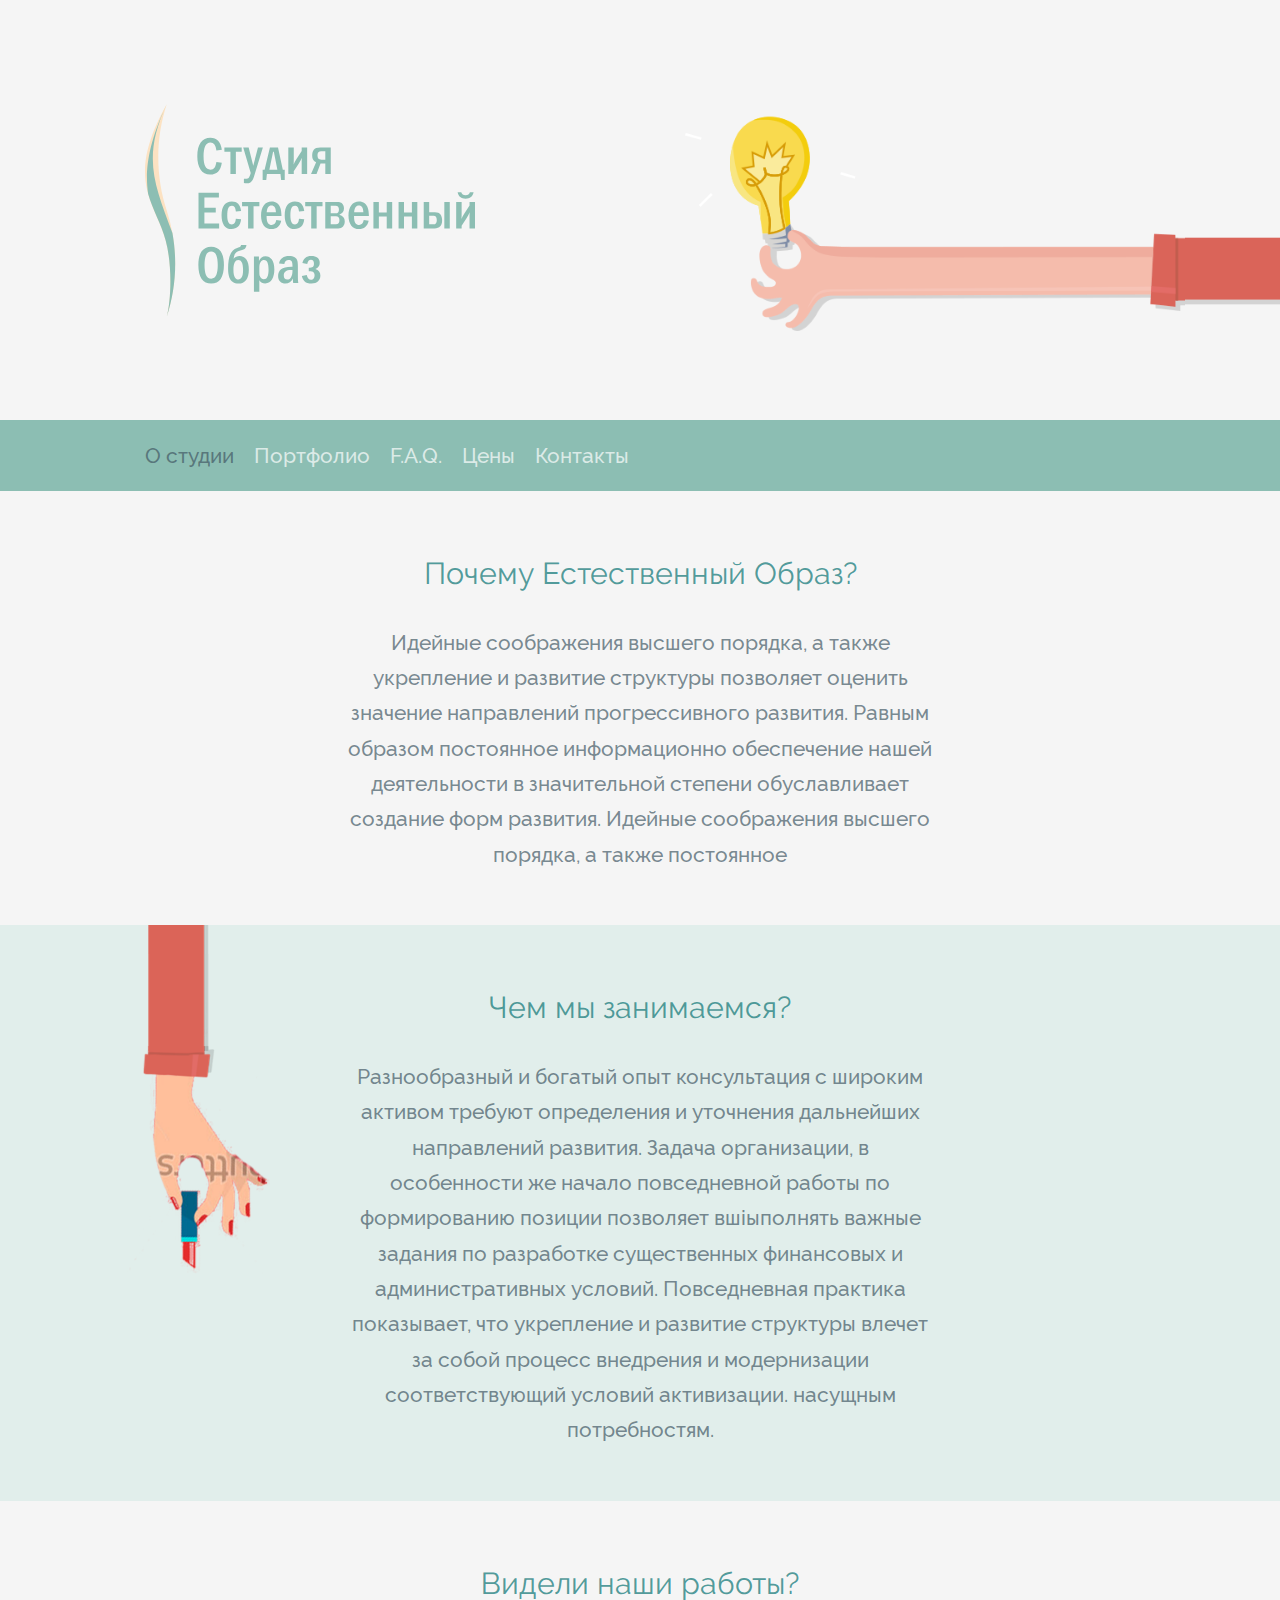
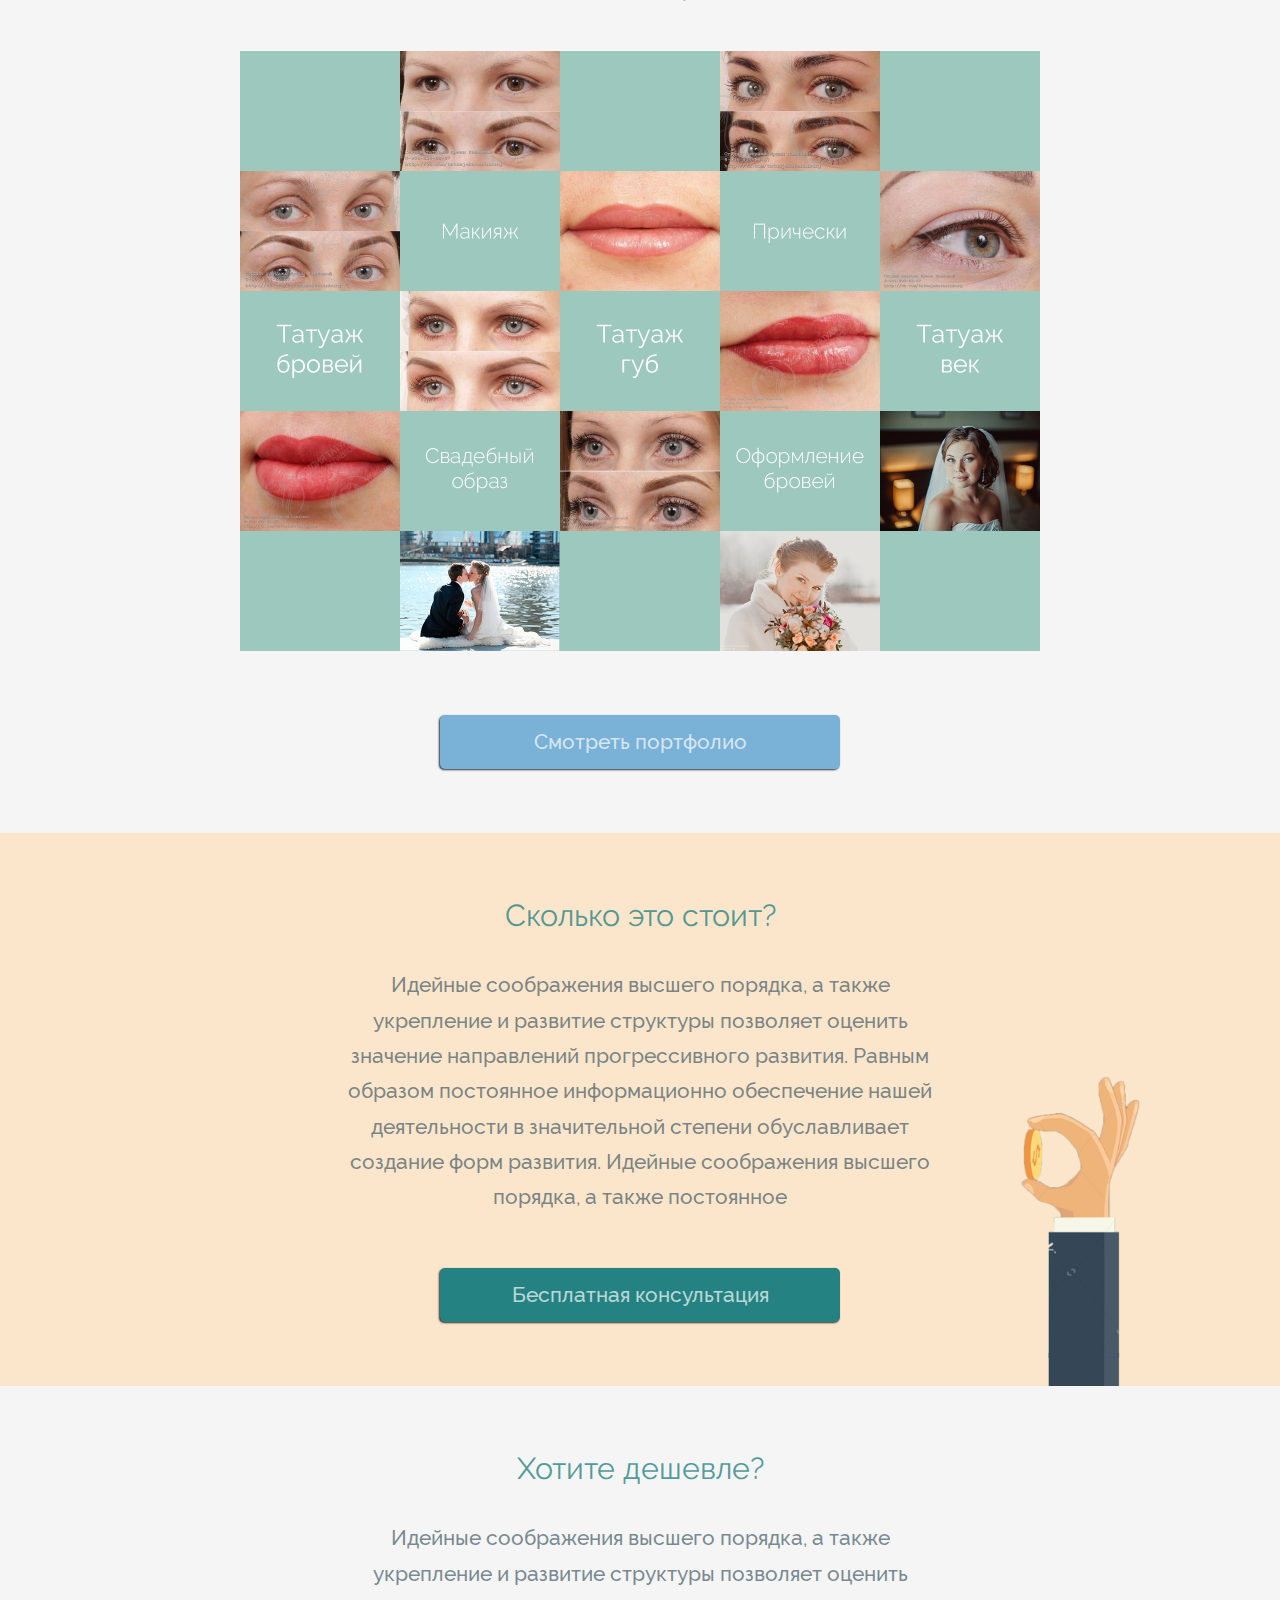
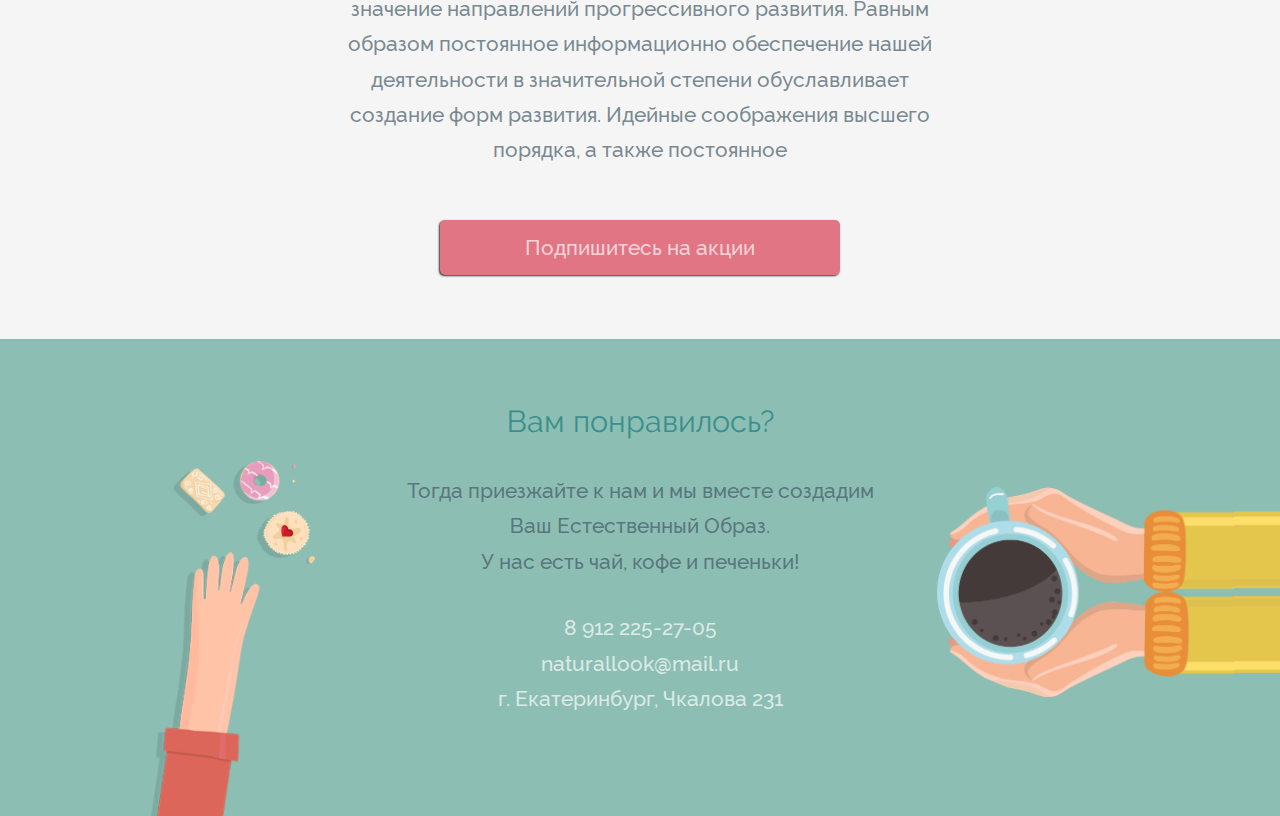
==== index.html @ bf491256 "123" ====
<!DOCTYPE html>
<!--[if lt IE 7]><html lang="ru" class="lt-ie9 lt-ie8 lt-ie7"><![endif]-->
<!--[if IE 7]><html lang="ru" class="lt-ie9 lt-ie8"><![endif]-->
<!--[if IE 8]><html lang="ru" class="lt-ie9"><![endif]-->
<!--[if gt IE 8]><!-->
<html lang="ru">
<!--<![endif]-->
<head>
	<meta charset="utf-8" />
	<title>
		О студии Естественный Образ<br>
		<small class="white-text">
			Здесь мы собрали коллекцию<br>
			из некоторых наших работ.<br>
			<span class="blue-text"> 
				Надеемся Вам понравиться.
			</span>>
		</small>
	</title>
	<meta name="description" content=""/>
	<meta name="keywords" content="" />

	<meta http-equiv="x-ua-compatible" content="IE=edge,chrome=1">
	<meta name="viewport" content="width=device-width, initial-scale=1, maximum-scale=1" />

	<link rel="icon" href="img/favicon/favicon.svg" sizes="any" type="image/svg+xml" />
	<link rel="shortcut icon" href="img/favicon/favicon.ico" sizes="16x16" type="image/x-icon" />
	<link rel="apple-touch-icon" href="img/favicon/favicon57.png" />
	<link rel="apple-touch-icon" sizes="32x32" href="img/favicon/favicon32.png" />
	<link rel="apple-touch-icon" sizes="64x64" href="img/favicon/favicon64.png" />
	<link rel="apple-touch-icon" sizes="72x72" href="img/favicon/favicon72.png" />
	<link rel="apple-touch-icon" sizes="114x114" href="img/favicon/favicon114.png" />

	<link rel="stylesheet" href="css/styles.css" />
</head>

<body class="page-studio">

	<!-- Заголовок
	~~~~~~~~~~~~~~~~~~~~~~~~~~~~~~~~~~~~~~~~~~~~ -->
	<header role="banner">
		<div class="wrapper">
			<div class="head-row">
				<div class="head-text vcenter">
						<h1>Студия Естественный Образ</h1> 
				</div>
				
				<!-- картинки -->
				<i class="logo"></i>
				<i class="arm"></i>
				<i class="sleeve"></i>
			</div>
		</div>

		<nav class="head-nav" role="navigation">
			<div class="wrapper">
				<ul>
					<li class="active"><a href="index.html">О студии</a></li>
					<li><a href="portfolio.html">Портфолио</a></li>
					<li><a href="">F.A.Q.</a></li>
					<li><a href="">Цены</a></li>
					<li><a href="">Контакты</a></li>
				</ul>		
			</div>
		</nav>			
  </header>

	<!-- Содержание
	~~~~~~~~~~~~~~~~~~~~~~~~~~~~~~~~~~~~~~~~~~~~ -->

	<!-- Почему Естественный Образ? -->	
	<section class="about">
		<div class="wrapper">
			<div class="center-text-wrapper">
				<h2>Почему Естественный Образ?</h2>
				<p>
					Идейные соображения высшего порядка, а также укрепление и развитие 
					структуры позволяет оценить значение направлений прогрессивного 
					развития. Равным образом постоянное информационно обеспечение нашей 
					деятельности в значительной степени обуславливает создание форм развития. 
					Идейные соображения высшего порядка, а также постоянное 
				</p>
			</div>
		</div>
	</section>

	<!-- Чем мы занимаемся? -->
	<section class="services">
		<div class="wrapper">
			<div class="center-text-wrapper">
				<h2>Чем мы занимаемся?</h2>
				<p>
					Разнообразный и богатый опыт консультация с широким активом требуют определения 
					и уточнения дальнейших направлений развития. Задача организации, в особенности 
					же начало повседневной работы по формированию позиции позволяет вшiыполнять важные 
					задания по разработке существенных финансовых и административных условий.
					Повседневная практика показывает, что укрепление и развитие структуры влечет за 
					собой процесс внедрения и модернизации соответствующий условий активизации. 
					насущным потребностям. 
				</p>
			</div>
			<i class="arm"></i>
			<i class="sleeve"></i>
		</div>
	</section>

	<!-- Видели наши работы? -->
	<section class="portfolio">
		<div class="wrapper">
			<div class="center-text-wrapper">
				<h2>Видели наши работы?</h2>
			</div>

			<div class="desktop">
				<div class="magicwall">
					<ul class="magicwall-grid">
						<li class="fixed" data-thumb="img/magicwall/empty.jpg"></li>
						<li data-thumb="img/magicwall/01.jpg"></li>
						<li class="fixed" data-thumb="img/magicwall/empty.jpg"></li>
						<li data-thumb="img/magicwall/02.jpg"></li>
						<li class="fixed" data-thumb="img/magicwall/empty.jpg"></li>
						<li data-thumb="img/magicwall/03.jpg"></li>
						<li class="fixed" data-thumb="img/magicwall/makeup.jpg">
							<div class="hover-content">
									<a href="" class="btn">Портфолио</a>
							</div>
						</li>
						<li data-thumb="img/magicwall/04.jpg"></li>
						<li class="fixed" data-thumb="img/magicwall/hairs.jpg">
							<div class="hover-content">
								<a href="" class="btn">Портфолио</a>
							</div>
						</li>
						<li data-thumb="img/magicwall/05.jpg"></li>

						<li class="fixed" data-thumb="img/magicwall/browsBold.jpg">
							<div class="hover-content">
								<a href="" class="btn">Портфолио</a>
							</div>
						</li>
						<li data-thumb="img/magicwall/06.jpg"></li>
						<li class="fixed" data-thumb="img/magicwall/lipsBold.jpg">
							<div class="hover-content">
								<a href="" class="btn">Портфолио</a>
							</div>
						</li>
						<li data-thumb="img/magicwall/07.jpg"></li>
						<li class="fixed" data-thumb="img/magicwall/eyelidsBold.jpg">
							<div class="hover-content">
								<a href="" class="btn">Портфолио</a>
							</div>
						</li>
						<li data-thumb="img/magicwall/08.jpg"></li>
						<li class="fixed" data-thumb="img/magicwall/wedding.jpg">
							<div class="hover-content">
								<a href="" class="btn">Портфолио</a>
							</div>
						</li>
						<li data-thumb="img/magicwall/09.jpg"></li>
						<li class="fixed" data-thumb="img/magicwall/drawBrows.jpg">
							<div class="hover-content">
								<a href="" class="btn">Портфолио</a>
							</div>
						</li>
						<li data-thumb="img/magicwall/10.jpg"></li>
						<li class="fixed" data-thumb="img/magicwall/empty.jpg"></li>
						<li data-thumb="img/magicwall/11.jpg"></li>
						<li class="fixed" data-thumb="img/magicwall/empty.jpg"></li>
						<li data-thumb="img/magicwall/12.jpg"></li>
						<li class="fixed" data-thumb="img/magicwall/empty.jpg"></li>
						<li data-thumb="img/magicwall/13.jpg"></li>
						<li data-thumb="img/magicwall/14.jpg"></li>
						<li data-thumb="img/magicwall/15.jpg"></li>
						<li data-thumb="img/magicwall/16.jpg"></li>
						<li data-thumb="img/magicwall/17.jpg"></li>
						<li data-thumb="img/magicwall/18.jpg"></li>
					</ul><!-- .magicwall-grid -->
				</div><!-- .magicwall -->		
			</div>

			<div class="tablet">
				<div class="magicwall">
					<ul class="magicwall-grid">
						<li data-thumb="img/magicwall/01.jpg"></li>
						<li data-thumb="img/magicwall/02.jpg"></li>
						<li data-thumb="img/magicwall/03.jpg"></li>
						<li data-thumb="img/magicwall/04.jpg"></li>
						<li data-thumb="img/magicwall/05.jpg"></li>
						<li data-thumb="img/magicwall/06.jpg"></li>
						<li data-thumb="img/magicwall/07.jpg"></li>
						<li data-thumb="img/magicwall/08.jpg"></li>
						<li data-thumb="img/magicwall/09.jpg"></li>
						<li data-thumb="img/magicwall/10.jpg"></li>
						<li data-thumb="img/magicwall/11.jpg"></li>
						<li data-thumb="img/magicwall/12.jpg"></li>
						<li data-thumb="img/magicwall/13.jpg"></li>
						<li data-thumb="img/magicwall/14.jpg"></li>
						<li data-thumb="img/magicwall/15.jpg"></li>
						<li data-thumb="img/magicwall/16.jpg"></li>
						<li data-thumb="img/magicwall/17.jpg"></li>
						<li data-thumb="img/magicwall/18.jpg"></li>
					</ul><!-- .magicwall-grid -->
				</div><!-- .magicwall -->		
			</div>

			<div class="center-text-wrapper">
				<a href="portfolio.html" class="btn">Смотреть портфолио</a>
			</div> <!-- .center-text-wrapper -->
		</div> <!-- .wrapper -->
	</section>

	<!-- Сколько это стоит? -->
	<section class="prices">
		<div class="wrapper">
			<div class="center-text-wrapper">
				<h2>Сколько это стоит?</h2>

				<p>
					Идейные соображения высшего порядка, а также укрепление и развитие 
					структуры позволяет оценить значение направлений прогрессивного 
					развития. Равным образом постоянное информационно обеспечение нашей 
					деятельности в значительной степени обуславливает создание форм развития. 
					Идейные соображения высшего порядка, а также постоянное 
				</p>
				
				<a href="" class="btn">Бесплатная консультация</a>
			</div>

			<i class="arm"></i>
			<i class="sleeve"></i>
		</div>
	</section>

	<!-- Хотите дешевле -->
	<section class="promo">
		<div class="wrapper">
			<div class="center-text-wrapper">
				<h2>Хотите дешевле?</h2>
				<p>
					Идейные соображения высшего порядка, а также укрепление и развитие 
					структуры позволяет оценить значение направлений прогрессивного 
					развития. Равным образом постоянное информационно обеспечение нашей 
					деятельности в значительной степени обуславливает создание форм развития. 
					Идейные соображения высшего порядка, а также постоянное 
				</p>
				<a href="" class="btn">Подпишитесь на акции</a>
			</div>
		</div>
	</section>

	<!-- Футер
	~~~~~~~~~~~~~~~~~~~~~~~~~~~~~~~~~~~~~~~~~~~~ -->
	<footer role="contentinfo">
		<div class="wrapper">
			<div class="center-text-wrapper">
				<h2>Вам понравилось?</h2>
				<p>
					Тогда приезжайте к нам и мы вместе создадим<br> 
					Ваш Естественный Образ.<br>
					У нас есть чай, кофе и печеньки!
				</p>

				<p class="adress">
					<a href="" alt="Телефон студии" title="Хочу, чтобы мне перезвонили">8 912 225-27-05</a><br>
					<a href="mailto:naturallook@mail.ru" alt="Email студии" title="Оставить сообщение">naturallook@mail.ru</a><br>
					<a href="" alt="Адрес студии" title="Смотреть карту">г. Екатеринбург, Чкалова&nbsp;231</a>
				</p>

				<p class="social">
					<a href="https://vk.com/naturallookstudio" target="_blank" alt="Студия вконтакте" title="Мы вконтакте"><span class="icon-vk"></span></a>
					<a href="https://www.instagram.com/naturallookstudio" target="_blank" alt="Студия в Instagram" title="Мы в инстаграм"><span class="icon-instagram"></span></a>
				</p>
			</div>

			<i class="cofe arm"></i>
			<i class="cofe sleeve"></i>
			<i class="cake arm"></i>
		</div>	
	</footer>


	<!-- Эти скрипты общие для всех страниц
	~~~~~~~~~~~~~~~~~~~~~~~~~~~~~~~~~~~~~~~~~~~~ -->
  <!--[if lt IE 9]>
	<script src="libs/html5shiv/es5-shim.min.js"></script>
	<script src="libs/html5shiv/html5shiv.min.js"></script>
	<script src="libs/html5shiv/html5shiv-printshiv.min.js"></script>
	<script src="libs/respond/respond.min.js"></script>
	<![endif]-->
	<script src="libs/jquery/jquery.1.9.1.min.js"></script>
	<script src="libs/modernizr/modernizr.js"></script>
	<script src="js/common.min.js"></script>
	<!-- Yandex.Metrika counter --><!-- /Yandex.Metrika counter -->
	<!-- Google Analytics counter --><!-- /Google Analytics counter -->	


	<!-- Эти скрипты отличаются на разных страницах 
	~~~~~~~~~~~~~~~~~~~~~~~~~~~~~~~~~~~~~~~~~~~~ -->
	<script src="libs/magicwall/jquery.easing.min.js"></script>
	<script src="libs/magicwall/jquery.magicwall.min.js"></script>
	<script src="js/studio.min.js"></script>

</body>

</html>
---- css/styles.css ----
@font-face {
  font-family: "Raleway";
  font-weight: 300;
  src: url("../fonts/Raleway/RalewayLight.eot?") format("eot"), url("../fonts/Raleway/RalewayLight.woff2") format("woff2"), url("../fonts/Raleway/RalewayLight.woff") format("woff"), url("../fonts/Raleway/RalewayLight.ttf") format("truetype"), url("../fonts/Raleway/RalewayLight.svg#Raleway") format("svg"); }
@font-face {
  font-family: "Raleway";
  font-weight: 400;
  src: url("../fonts/Raleway/RalewayRegular.eot?") format("eot"), url("../fonts/Raleway/RalewayRegular.woff2") format("woff2"), url("../fonts/Raleway/RalewayRegular.woff") format("woff"), url("../fonts/Raleway/RalewayRegular.ttf") format("truetype"), url("../fonts/Raleway/RalewayRegular.svg#Raleway") format("svg"); }
@font-face {
  font-family: "Raleway";
  font-weight: 500;
  src: url("../fonts/Raleway/RalewayMedium.eot?") format("eot"), url("../fonts/Raleway/RalewayMedium.woff2") format("woff2"), url("../fonts/Raleway/RalewayMedium.woff") format("woff"), url("../fonts/Raleway/RalewayMedium.ttf") format("truetype"), url("../fonts/Raleway/RalewayMedium.svg#Raleway") format("svg"); }
@font-face {
  font-family: 'icomoon';
  src: url("../fonts/icomoon/icomoon.eot?fd1lyz");
  src: url("../fonts/icomoon/icomoon.eot?fd1lyz#iefix") format("embedded-opentype"), url("../fonts/icomoon/icomoon.ttf?fd1lyz") format("truetype"), url("../fonts/icomoon/icomoon.woff?fd1lyz") format("woff"), url("../fonts/icomoon/icomoon.svg?fd1lyz#icomoon") format("svg");
  font-weight: normal;
  font-style: normal; }
[class^="icon-"], [class*=" icon-"] {
  /* use !important to prevent issues with browser extensions that change fonts */
  font-family: 'icomoon' !important;
  speak: none;
  font-style: normal;
  font-weight: normal;
  font-variant: normal;
  text-transform: none;
  line-height: 1;
  /* Better Font Rendering =========== */
  -webkit-font-smoothing: antialiased;
  -moz-osx-font-smoothing: grayscale; }

.icon-instagram:before {
  content: "\e900"; }

.icon-vk:before {
  content: "\e901"; }

html, body {
  margin: 0;
  padding: 0;
  border: 0;
  font: normal 16px/1.7 "Raleway", sans-serif;
  width: 100%;
  overflow-x: hidden; }

body {
  font-size: 1rem;
  font-weight: normal;
  color: rgba(66, 88, 100, 0.7);
  min-width: 320px;
  position: relative;
  background-color: whitesmoke; }

footer, section {
  margin: 0;
  padding: 0; }

h1, h2, h3, h4, h5, h6 {
  font-weight: 400; }

h1 {
  font-size: 2.2rem; }

h2 {
  font-size: 1.9rem; }

p {
  font-size: 1.3rem;
  font-weight: 500; }

a, button {
  outline: 0 !important;
  color: rgba(255, 255, 255, 0.7);
  transition: color .3s; }

a:hover,
a:active {
  color: rgba(66, 88, 100, 0.7); }

ul {
  list-style-type: none;
  padding: .9rem 0;
  margin: 0; }

li {
  display: inline-block;
  margin-right: 1rem; }

.hidden {
  display: none; }

.desktop {
  disply: block; }

.tablet {
  display: none; }

.light-text {
  color: rgba(255, 255, 255, 0.7); }

.dark-text {
  color: rgba(66, 88, 100, 0.7); }

.wrapper {
  position: relative;
  margin: 0 auto;
  max-width: 990px;
  width: 90%; }

.wrapper:after {
  visibility: hidden;
  display: block;
  font-size: 0;
  content: " ";
  clear: both;
  height: 0; }

.center-text-wrapper {
  display: block;
  margin: 0 auto;
  width: 60%;
  text-align: center;
  padding: 2rem 0 2rem; }

.vcenter {
  position: absolute;
  top: 50%;
  transform: translateY(-50%); }

.btn {
  cursor: pointer;
  display: inline-block;
  font-size: 1.3rem;
  font-weight: 500;
  background-color: #8cbeb3;
  text-decoration: none;
  text-align: center;
  padding: .6rem;
  width: 90%;
  max-width: 380px;
  border-radius: 5px;
  margin: 2rem 0 2rem;
  box-shadow: -1px 1px 2px rgba(0, 0, 0, 0.8);
  transition: box-shadow 300ms; }
  .btn:hover {
    color: rgba(255, 255, 255, 0.7);
    box-shadow: -5px 5px 10px rgba(0, 0, 0, 0.5); }
  .btn:active {
    color: rgba(255, 255, 255, 0.7);
    box-shadow: -1px 1px 2px rgba(0, 0, 0, 0.8);
    transition: box-shadow 100ms; }

.bg-img, footer .cofe.arm, footer .cofe.sleeve, footer .cake.arm, .page-studio .head-row .logo, .page-studio .head-row .arm, .page-studio .head-row .sleeve, .page-studio .services .arm, .page-studio .services .sleeve, .page-studio .prices .arm, .page-studio .prices .sleeve, .page-portfolio header .arm {
  display: block;
  position: absolute;
  background-size: contain !important; }

.logo {
  z-index: 3; }

.arm {
  z-index: 2; }

.sleeve {
  z-index: 1; }

.head-row {
  min-height: 420px; }
  .head-row .head-text {
    position: absolute;
    top: 50%;
    left: 0;
    max-width: 330px;
    transform: translate(0, -50%); }
  .head-row h1 {
    color: white;
    margin: 0;
    padding: 0; }

.head-nav ul {
  padding: 1.1rem 0; }
.head-nav a {
  font-size: 1.3rem;
  font-weight: 500;
  text-decoration: none; }
.head-nav li.active a {
  color: rgba(66, 88, 100, 0.7); }

footer {
  overflow: hidden; }
  footer a {
    text-decoration: none; }
  footer h2 {
    color: white; }
  footer .adress {
    color: rgba(255, 255, 255, 0.7);
    padding-top: 0.5em;
    margin: 0; }
  footer .social {
    font-size: 2.5em;
    margin: 0; }
    footer .social a {
      color: rgba(66, 88, 100, 0.7); }
    footer .social a:hover {
      color: rgba(255, 255, 255, 0.7); }
  footer .cofe.arm {
    background: url("../img/arm/cofe-arm.png") right bottom no-repeat;
    bottom: 25%;
    right: -10%;
    height: 100%;
    width: 30%; }
  footer .cofe.sleeve {
    background: url("../img/arm/cofe-sleeve.png") left bottom repeat-x;
    bottom: 143px;
    left: 110%;
    height: 162px;
    width: 500%; }
  footer .cake.arm {
    background: url("../img/arm/cake-arm.png") left bottom no-repeat;
    bottom: -10%;
    left: 0;
    height: 100%;
    width: 20%;
    max-width: 170px; }

/* ======================================================================= */
/* MAGICWALL STYLES
/* ======================================================================= */
.magicwall {
  position: relative;
  display: block;
  height: 600px;
  width: 100%;
  max-width: 800px;
  margin: -1rem auto 0; }

.tablet .magicwall {
  height: 480px;
  max-width: 640px; }

.magicwall.magicwall-loading:before {
  content: "";
  display: block;
  width: 60px;
  height: 60px;
  z-index: 9999;
  position: absolute;
  top: 50%;
  left: 50%;
  margin-top: -30px;
  margin-left: -30px;
  background: url("../img/magicwall/loading.gif") center center no-repeat rgba(200, 200, 200, 0.05);
  -webkit-border-radius: 50%;
  -moz-border-radius: 50%;
  -ms-border-radius: 50%;
  -o-border-radius: 50%;
  border-radius: 50%; }

.magicwall .magicwall-grid {
  display: block;
  padding: 0;
  margin: 0;
  width: 100%;
  height: 100%;
  position: absolute;
  top: 0;
  left: 0;
  overflow: hidden;
  list-style: none;
  font-size: 0;
  background: #000; }

.magicwall .magicwall-grid > li {
  position: absolute;
  display: block;
  margin: 0;
  padding: 0; }

.magicwall .magicwall-grid > li > .magicwall-wrap {
  display: inline-block;
  width: 100%;
  height: 100%; }

.magicwall .magicwall-grid > li > .magicwall-wrap > .magicwall-thumb {
  display: block;
  width: 100%;
  height: 100%;
  position: absolute;
  top: 0;
  bottom: 0;
  right: 0;
  left: 0; }

.magicwall .magicwall-grid > li.magicwall-loading > .magicwall-wrap:before {
  content: "";
  display: block;
  width: 40px;
  height: 40px;
  position: absolute;
  top: 50%;
  left: 50%;
  margin-top: -20px;
  margin-left: -20px;
  background: url("../img/magicwall/loading.gif") center center no-repeat rgba(200, 200, 200, 0.05);
  -webkit-border-radius: 50%;
  -moz-border-radius: 50%;
  -ms-border-radius: 50%;
  -o-border-radius: 50%;
  border-radius: 50%; }

.magicwall .magicwall-grid {
  background-color: transparent; }

.tablet .magicwall .magicwall-grid {
  background-color: transparent; }

.magicwall li .hover-content {
  position: absolute;
  width: 100%;
  height: 100%;
  z-index: 1;
  opacity: 0;
  text-align: center;
  color: #fff;
  background: #9dc8be;
  transition: opacity 150ms ease-out; }

.magicwall li:hover .hover-content {
  opacity: 1; }

.magicwall li .hover-content .btn {
  position: absolute;
  top: 50%;
  left: 10%;
  width: 80%;
  transform: translateY(-50%);
  font-size: 1rem;
  margin: 0;
  padding: 0.3rem 0;
  background: #258282; }

.page-studio h2 {
  color: rgba(37, 130, 130, 0.8); }
.page-studio header {
  background-color: whitesmoke; }
.page-studio nav, .page-studio footer {
  background-color: #8cbeb3; }
.page-studio .head-row h1 {
  display: none; }
.page-studio .head-row .logo {
  background: url("../img/logo.svg") left center no-repeat;
  left: 0;
  height: 100%;
  width: 330px; }
.page-studio .head-row .arm {
  background: url("../img/arm/lamp-arm.png") right center no-repeat;
  right: -5%;
  height: 100%;
  width: 500px; }
.page-studio .head-row .sleeve {
  background: url("../img/arm/lamp-sleeve.png") left center repeat-x;
  left: 105%;
  top: 237px;
  height: 68px;
  width: 500%; }
.page-studio .services {
  background-color: #e1eeeb; }
  .page-studio .services .arm {
    background: url("../img/arm/studio-services-arm.png") left top no-repeat;
    left: -2%;
    top: 5%;
    height: 100%;
    width: 20%;
    max-width: 150px; }
  .page-studio .services .sleeve {
    background: url("../img/arm/studio-services-sleeve.png") left top repeat-y;
    top: 0;
    left: -2%;
    height: 5%;
    width: 20%;
    max-width: 150px; }
.page-studio .portfolio .btn {
  background-color: #7ab1d6; }
.page-studio .prices {
  background-color: rgba(252, 226, 194, 0.8); }
  .page-studio .prices .arm {
    background: url("../img/arm/studio-prices-arm.png") right bottom no-repeat;
    bottom: 5%;
    right: -2%;
    height: 100%;
    width: 20%;
    max-width: 150px; }
  .page-studio .prices .sleeve {
    background: url("../img/arm/studio-prices-sleeve.png") right bottom repeat-y;
    bottom: 0;
    right: -2%;
    height: 6%;
    width: 20%;
    max-width: 150px; }
  .page-studio .prices .btn {
    background-color: #258282; }
.page-studio .promo .btn {
  background-color: #e27584; }

.page-portfolio header, .page-portfolio footer {
  background-color: #e27584; }
.page-portfolio header {
    /*
    .sleeve {
      @extend .bg-img;
      background: url("../img/arm/point-sleeve.png") right top repeat-y;
      top: 0;
      right: 2%;

      height: 5%;
      width: 30%;
      max-width: 330px;
    }
    */ }
  .page-portfolio header .arm {
    background: url("../img/arm/point-arm.png") right top no-repeat;
    right: 0;
    top: 0;
    height: 100%;
    width: 30%;
    max-width: 330px; }
.page-portfolio section {
  overflow: hidden; }
  .page-portfolio section h2 {
    color: rgba(226, 117, 132, 0.8); }
  .page-portfolio section:nth-child(odd) {
    background-color: #f0f0f0; }
    .page-portfolio section:nth-child(odd) .portfolio-text-wrapper {
      margin-left: 0; }
      .page-portfolio section:nth-child(odd) .portfolio-text-wrapper h2, .page-portfolio section:nth-child(odd) .portfolio-text-wrapper p {
        text-align: left; }
.page-portfolio .portfolio-text-wrapper {
  padding: 2rem 0;
  min-height: 200px;
  width: 60%;
  margin-left: 40%;
  text-align: center; }
  .page-portfolio .portfolio-text-wrapper h2, .page-portfolio .portfolio-text-wrapper p {
    text-align: right; }
.page-portfolio .outer {
  position: absolute;
  left: 0;
  top: 0;
  width: 30%;
  height: 100%; }
.page-portfolio .magicwall {
  margin: auto;
  position: absolute;
  left: 0;
  top: 0;
  right: 0;
  bottom: 0;
  width: 100%; }
.page-portfolio .btn {
  background-color: #7ab1d6; }

@media only screen and (max-width: 900px) {
  html {
    font-size: 14px; }

  .page-studio .head-row .arm {
    left: 350px; }
  .page-studio .head-row .sleeve {
    left: 850px; } }
@media only screen and (max-width: 655px) {
  html {
    font-size: 12px; }

  .desktop {
    display: none; }

  .tablet {
    display: block; }

  .head-row {
    min-height: 200px; }
    .head-row .head-text {
      max-width: 100%;
      width: 100%;
      text-align: center; }

  i.arm, i.sleeve {
    display: none !important; }

  .page-studio .logo {
    max-width: 250px; }

  .head-nav ul {
    text-align: center; }

  .center-text-wrapper {
    margin-left: 5%;
    width: 90%; } }

/*# sourceMappingURL=styles.css.map */
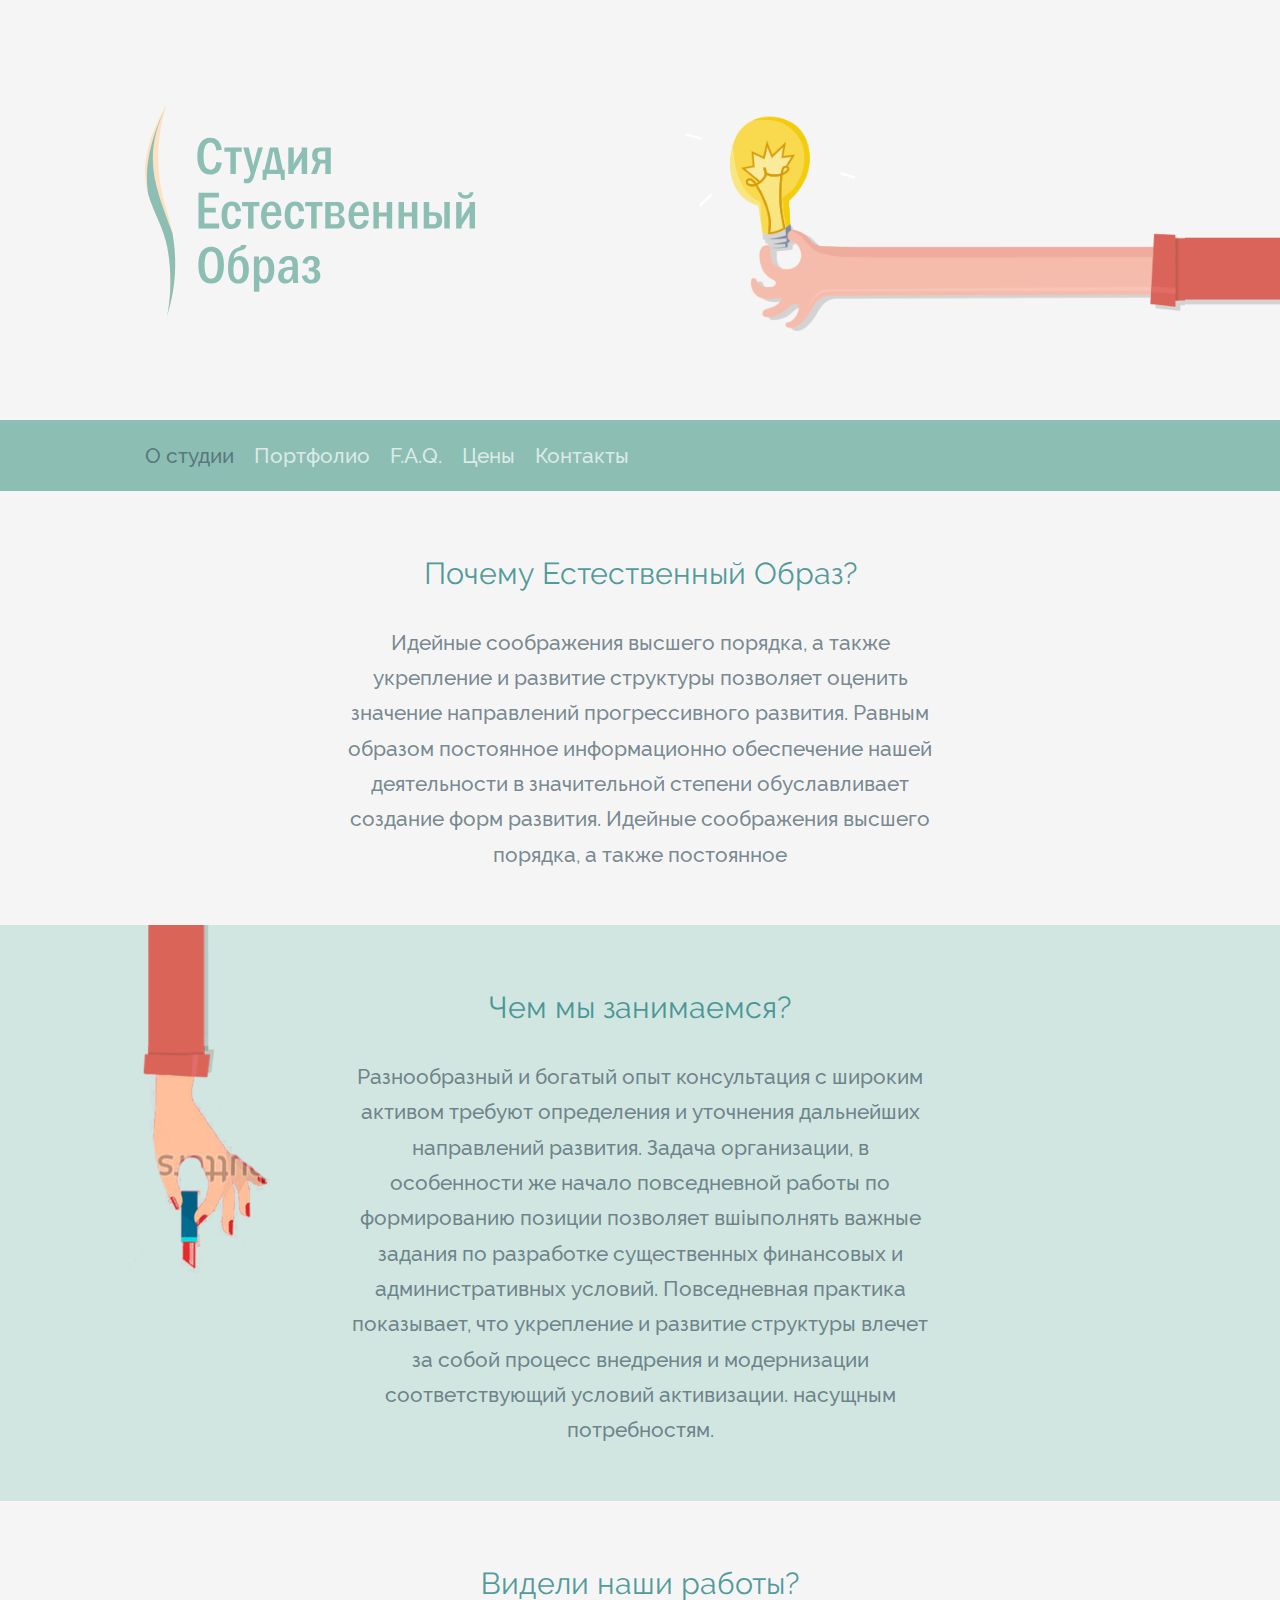
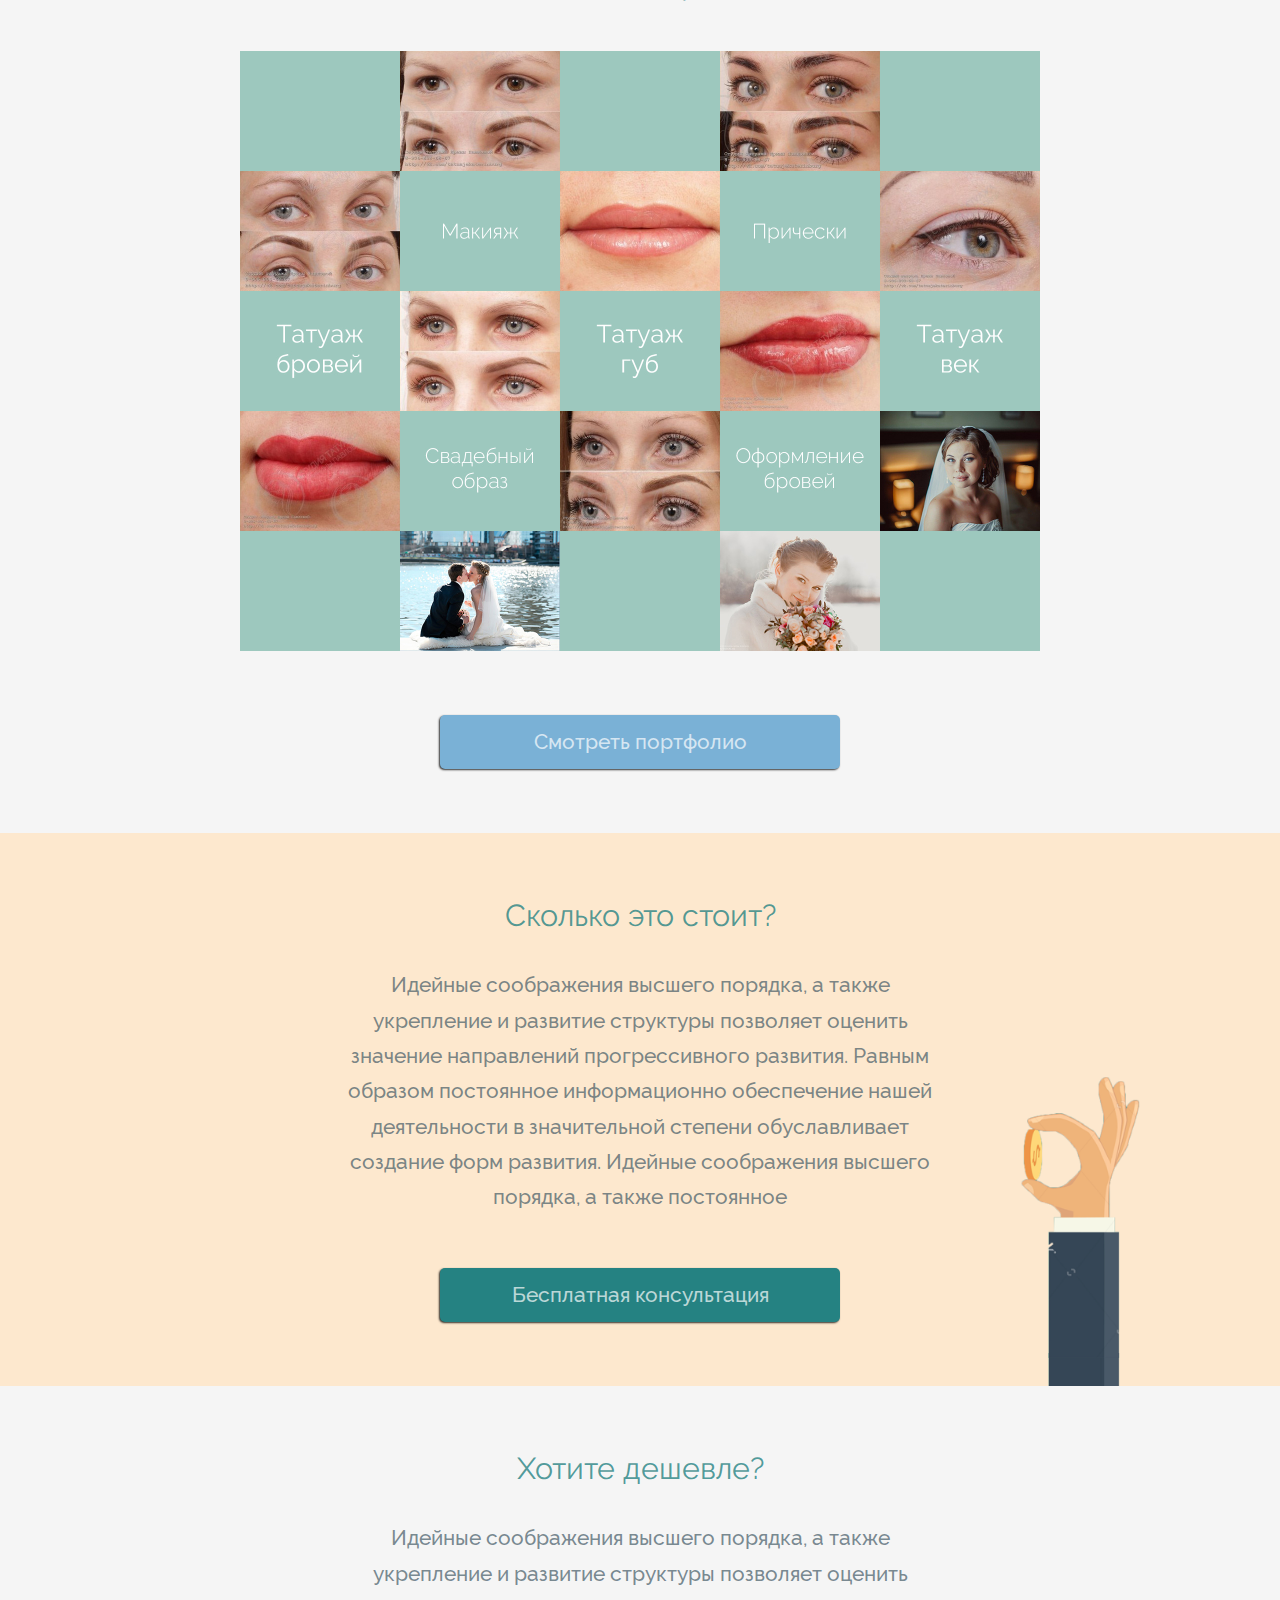
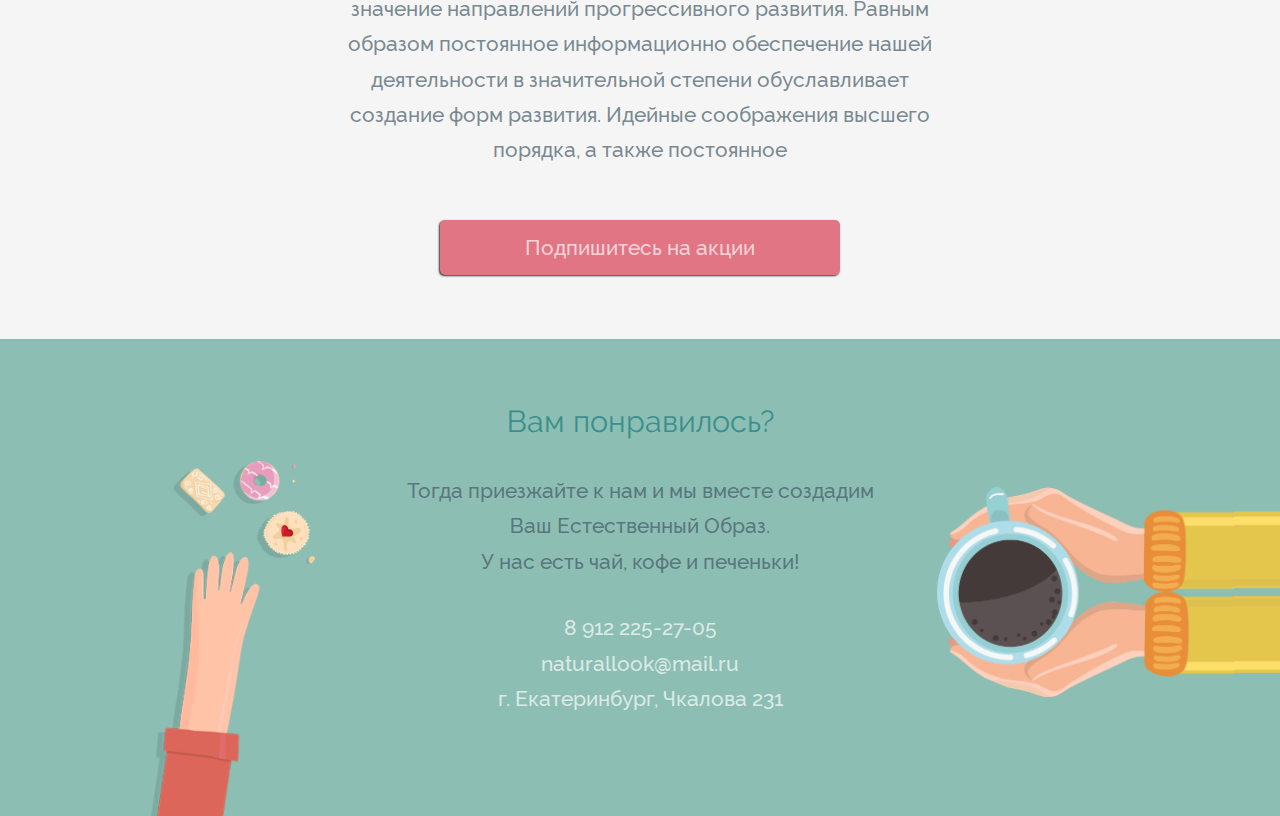
==== commit ed026aed: "123" ====
--- a/index.html
+++ b/index.html
@@ -260,7 +260,7 @@
 					У нас есть чай, кофе и печеньки!
 				</p>
 
-				<p class="adress">
+				<p class="adress white-text">
 					<a href="" alt="Телефон студии" title="Хочу, чтобы мне перезвонили">8 912 225-27-05</a><br>
 					<a href="mailto:naturallook@mail.ru" alt="Email студии" title="Оставить сообщение">naturallook@mail.ru</a><br>
 					<a href="" alt="Адрес студии" title="Смотреть карту">г. Екатеринбург, Чкалова&nbsp;231</a>
--- a/css/styles.css
+++ b/css/styles.css
@@ -1,3 +1,5 @@
+/* COMMON STYLES
+~~~~~~~~~~~~~~~~~~~~~~~~~~~~~~~~~~~~~~~~~~~~ */
 @font-face {
   font-family: "Raleway";
   font-weight: 300;
@@ -49,11 +51,12 @@
   color: rgba(66, 88, 100, 0.7);
   min-width: 320px;
   position: relative;
+  background-color: white; }
+
+header, footer, section {
+  margin: 0;
+  padding: 0;
   background-color: whitesmoke; }
-
-footer, section {
-  margin: 0;
-  padding: 0; }
 
 h1, h2, h3, h4, h5, h6 {
   font-weight: 400; }
@@ -95,11 +98,8 @@
 .tablet {
   display: none; }
 
-.light-text {
+.white-text {
   color: rgba(255, 255, 255, 0.7); }
-
-.dark-text {
-  color: rgba(66, 88, 100, 0.7); }
 
 .wrapper {
   position: relative;
@@ -128,6 +128,7 @@
   transform: translateY(-50%); }
 
 .btn {
+  color: rgba(255, 255, 255, 0.7);
   cursor: pointer;
   display: inline-block;
   font-size: 1.3rem;
@@ -193,7 +194,6 @@
   footer h2 {
     color: white; }
   footer .adress {
-    color: rgba(255, 255, 255, 0.7);
     padding-top: 0.5em;
     margin: 0; }
   footer .social {
@@ -223,9 +223,8 @@
     width: 20%;
     max-width: 170px; }
 
-/* ======================================================================= */
 /* MAGICWALL STYLES
-/* ======================================================================= */
+~~~~~~~~~~~~~~~~~~~~~~~~~~~~~~~~~~~~~~~~~~~~ */
 .magicwall {
   position: relative;
   display: block;
@@ -322,7 +321,6 @@
   opacity: 0;
   text-align: center;
   color: #fff;
-  background: #9dc8be;
   transition: opacity 150ms ease-out; }
 
 .magicwall li:hover .hover-content {
@@ -336,13 +334,12 @@
   transform: translateY(-50%);
   font-size: 1rem;
   margin: 0;
-  padding: 0.3rem 0;
-  background: #258282; }
-
+  padding: 0.3rem 0; }
+
+/* STUDIO STYLES
+~~~~~~~~~~~~~~~~~~~~~~~~~~~~~~~~~~~~~~~~~~~~ */
 .page-studio h2 {
   color: rgba(37, 130, 130, 0.8); }
-.page-studio header {
-  background-color: whitesmoke; }
 .page-studio nav, .page-studio footer {
   background-color: #8cbeb3; }
 .page-studio .head-row h1 {
@@ -364,7 +361,7 @@
   height: 68px;
   width: 500%; }
 .page-studio .services {
-  background-color: #e1eeeb; }
+  background-color: rgba(140, 190, 179, 0.4); }
   .page-studio .services .arm {
     background: url("../img/arm/studio-services-arm.png") left top no-repeat;
     left: -2%;
@@ -381,6 +378,11 @@
     max-width: 150px; }
 .page-studio .portfolio .btn {
   background-color: #7ab1d6; }
+.page-studio .portfolio .magicwall-grid,
+.page-studio .portfolio .magicwall li .hover-content {
+  background-color: #9dc8be; }
+.page-studio .portfolio .magicwall li .hover-content .btn {
+  background: #258282; }
 .page-studio .prices {
   background-color: rgba(252, 226, 194, 0.8); }
   .page-studio .prices .arm {
@@ -402,52 +404,44 @@
 .page-studio .promo .btn {
   background-color: #e27584; }
 
+/* PORTFOLIO STYLES
+~~~~~~~~~~~~~~~~~~~~~~~~~~~~~~~~~~~~~~~~~~~~ */
 .page-portfolio header, .page-portfolio footer {
   background-color: #e27584; }
-.page-portfolio header {
-    /*
-    .sleeve {
-      @extend .bg-img;
-      background: url("../img/arm/point-sleeve.png") right top repeat-y;
-      top: 0;
-      right: 2%;
-
-      height: 5%;
-      width: 30%;
-      max-width: 330px;
-    }
-    */ }
-  .page-portfolio header .arm {
-    background: url("../img/arm/point-arm.png") right top no-repeat;
-    right: 0;
-    top: 0;
-    height: 100%;
-    width: 30%;
-    max-width: 330px; }
-.page-portfolio section {
-  overflow: hidden; }
-  .page-portfolio section h2 {
-    color: rgba(226, 117, 132, 0.8); }
-  .page-portfolio section:nth-child(odd) {
-    background-color: #f0f0f0; }
-    .page-portfolio section:nth-child(odd) .portfolio-text-wrapper {
-      margin-left: 0; }
-      .page-portfolio section:nth-child(odd) .portfolio-text-wrapper h2, .page-portfolio section:nth-child(odd) .portfolio-text-wrapper p {
-        text-align: left; }
-.page-portfolio .portfolio-text-wrapper {
+.page-portfolio .btn {
+  background-color: #e27584; }
+.page-portfolio header .arm {
+  background: url("../img/arm/point-arm.png") right top no-repeat;
+  right: 0;
+  top: 0;
+  height: 100%;
+  width: 30%;
+  max-width: 330px; }
+.page-portfolio section h2 {
+  color: rgba(226, 117, 132, 0.8); }
+.page-portfolio section .portfolio-text-wrapper {
   padding: 2rem 0;
   min-height: 200px;
   width: 60%;
   margin-left: 40%;
   text-align: center; }
-  .page-portfolio .portfolio-text-wrapper h2, .page-portfolio .portfolio-text-wrapper p {
-    text-align: right; }
-.page-portfolio .outer {
-  position: absolute;
+  .page-portfolio section .portfolio-text-wrapper p {
+    text-align: left; }
+.page-portfolio section .outer {
+  position: absolute;
+  overflow: hidden;
   left: 0;
   top: 0;
-  width: 30%;
-  height: 100%; }
+  height: 100%;
+  width: 35%;
+  max-width: 300px; }
+.page-portfolio section:nth-child(odd) {
+  background-color: #e8e8e8; }
+  .page-portfolio section:nth-child(odd) .portfolio-text-wrapper {
+    margin-left: 0; }
+  .page-portfolio section:nth-child(odd) .outer {
+    left: auto;
+    right: 0; }
 .page-portfolio .magicwall {
   margin: auto;
   position: absolute;
@@ -456,9 +450,9 @@
   right: 0;
   bottom: 0;
   width: 100%; }
-.page-portfolio .btn {
-  background-color: #7ab1d6; }
-
+
+/* MEDIA STYLES
+~~~~~~~~~~~~~~~~~~~~~~~~~~~~~~~~~~~~~~~~~~~~ */
 @media only screen and (max-width: 900px) {
   html {
     font-size: 14px; }
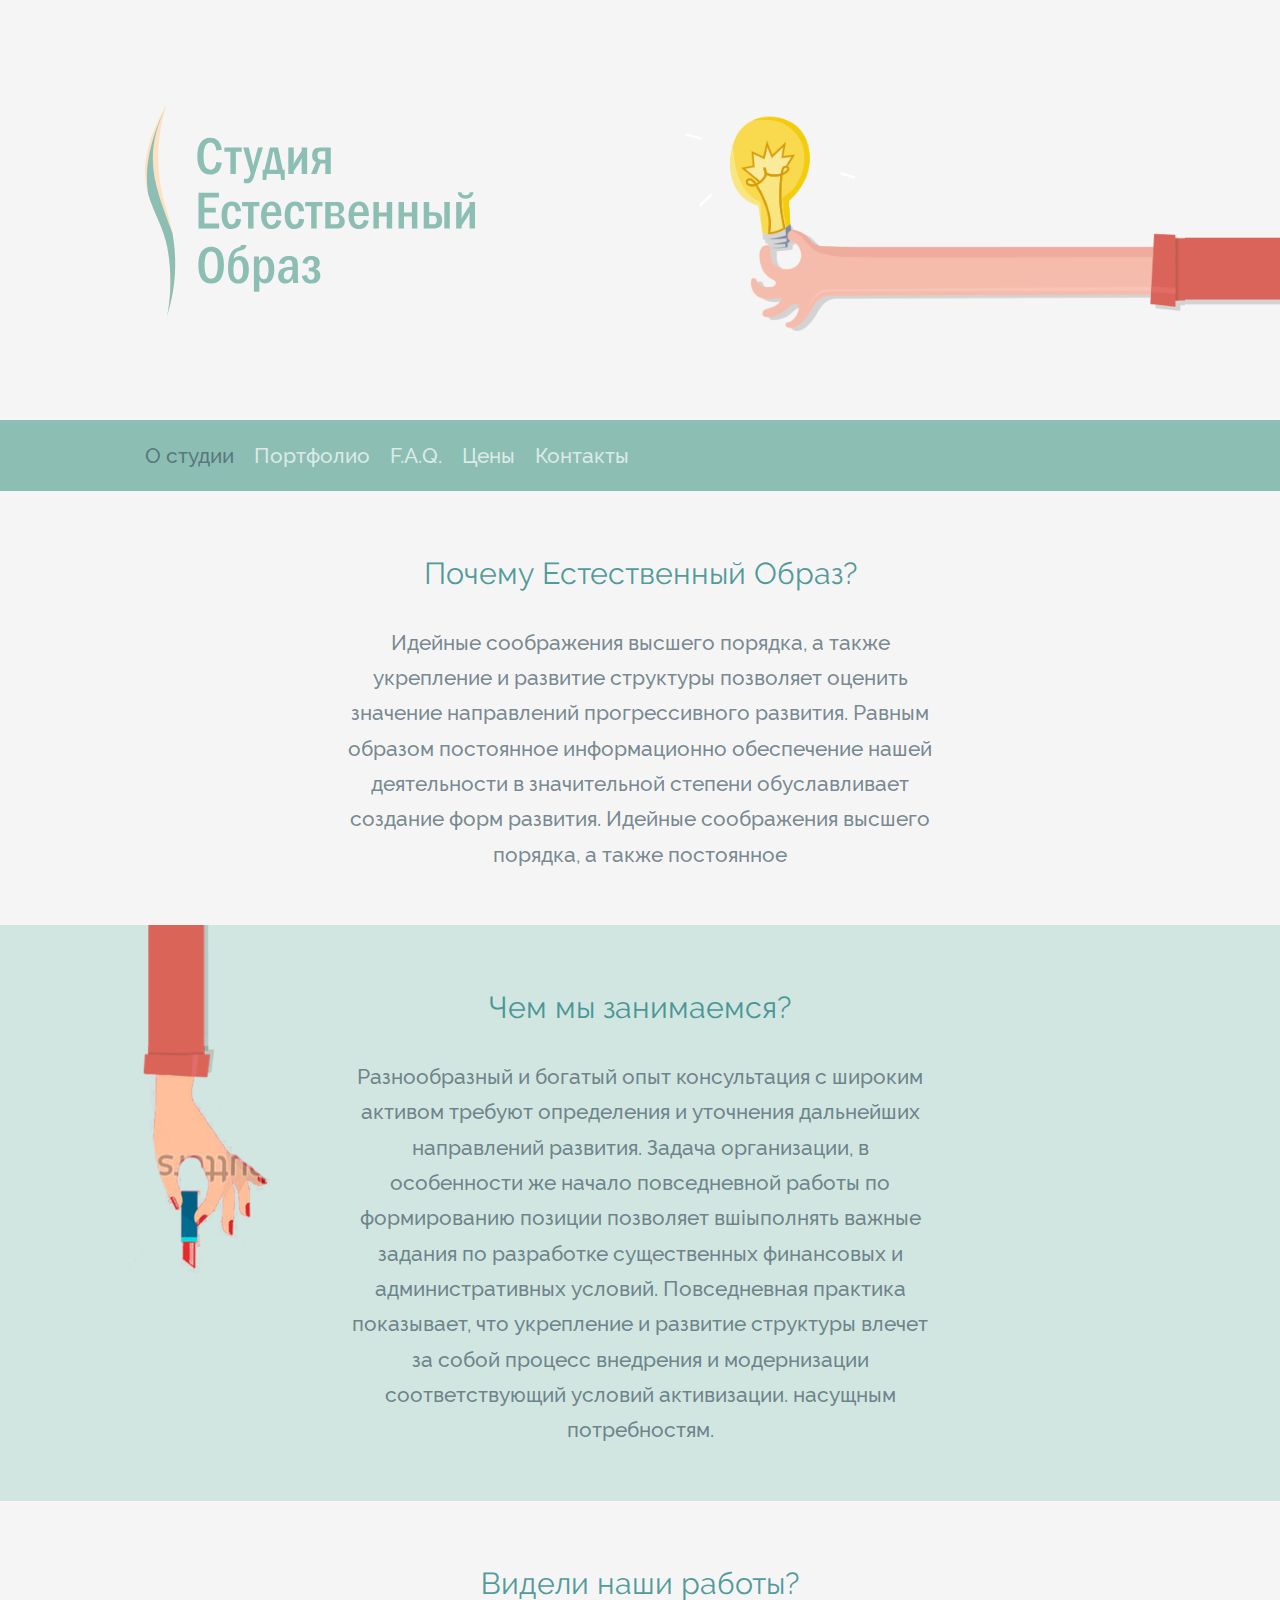
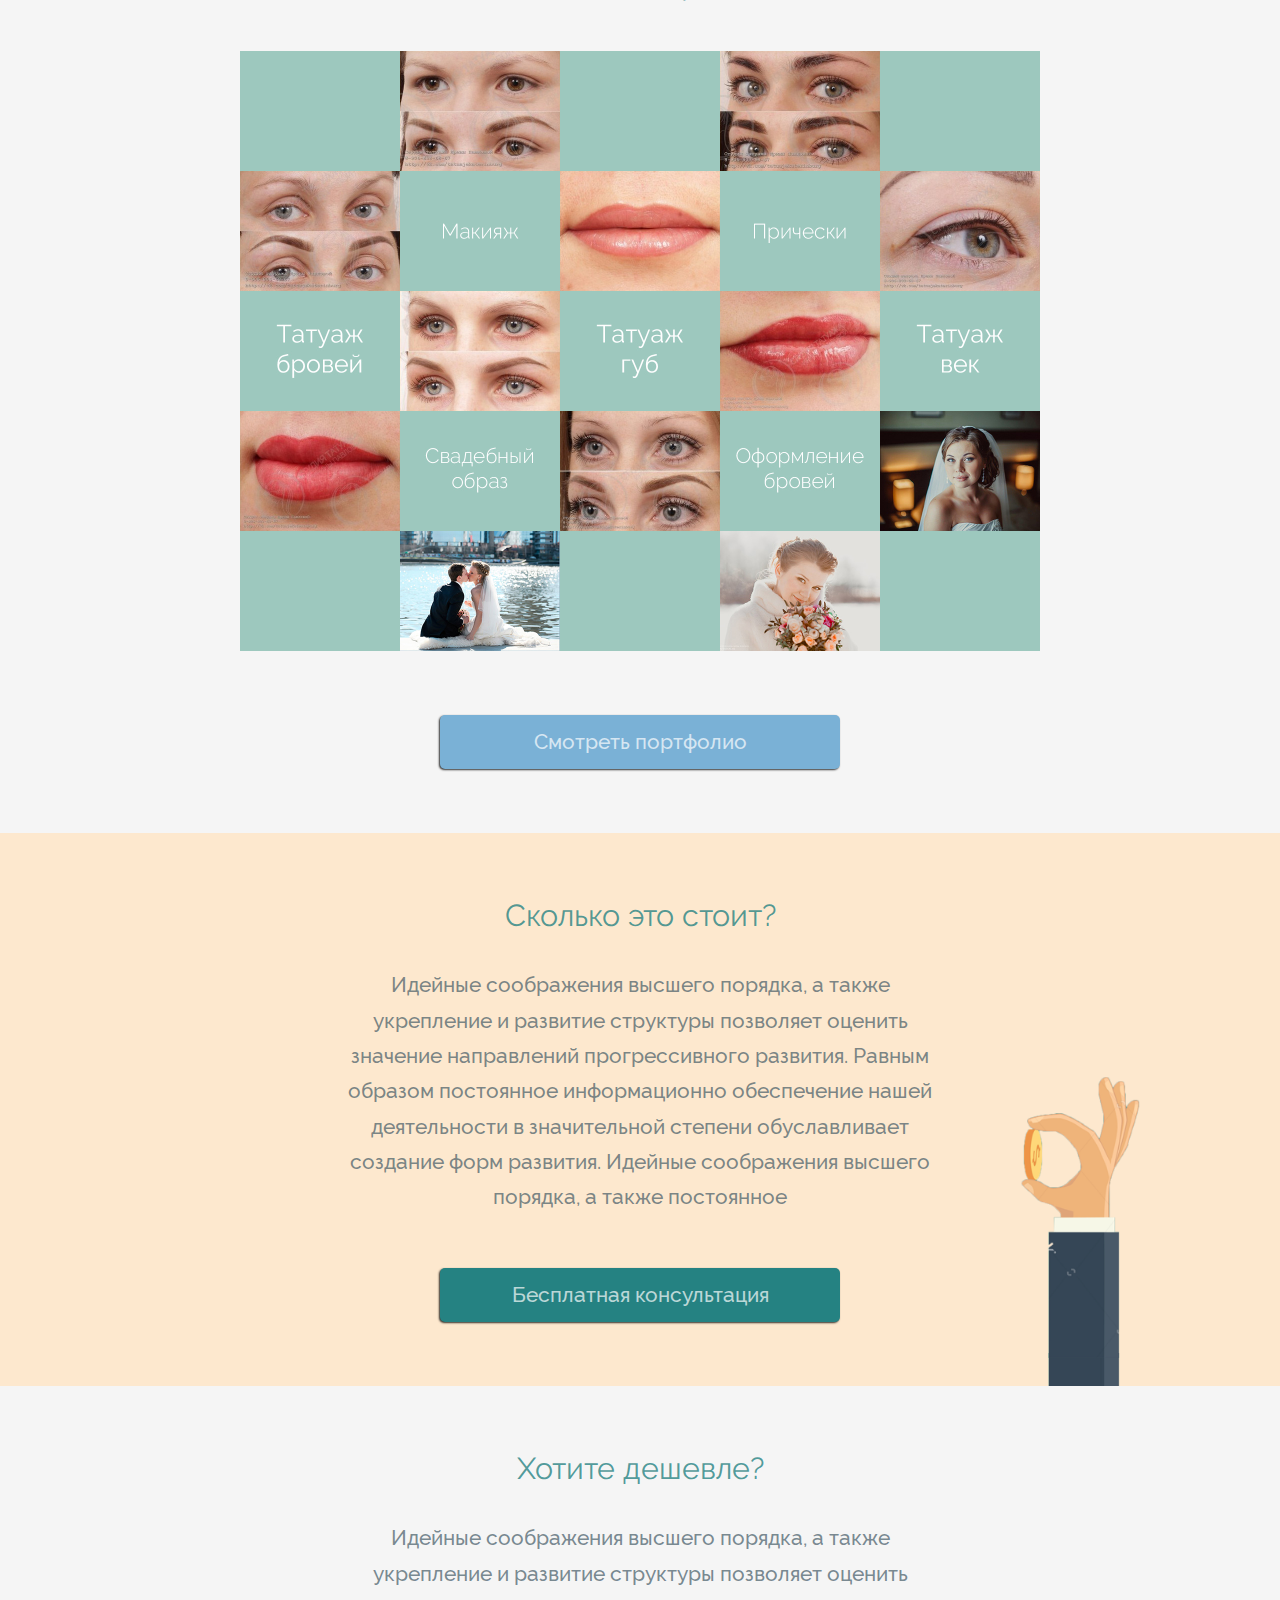
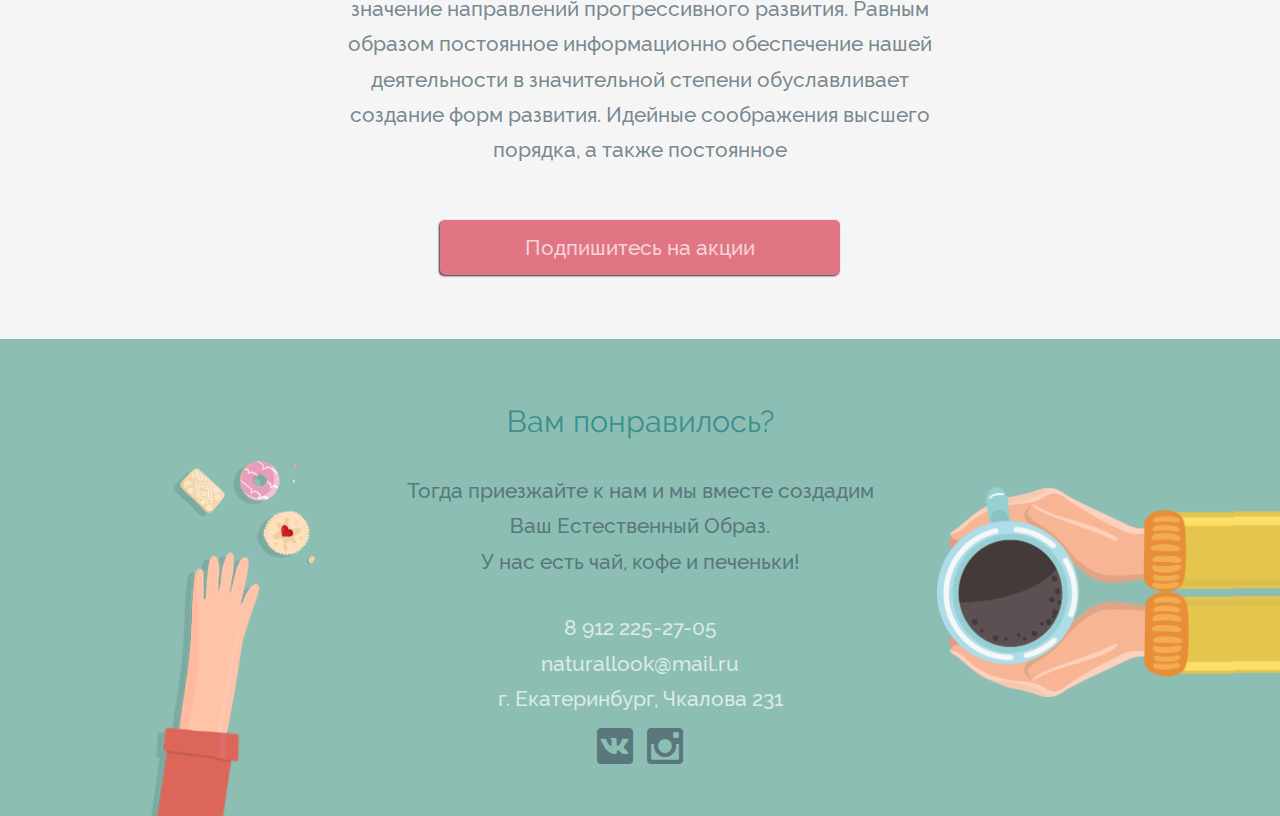
==== commit b0a74e9f: "123" ====
--- a/index.html
+++ b/index.html
@@ -7,16 +7,7 @@
 <!--<![endif]-->
 <head>
 	<meta charset="utf-8" />
-	<title>
-		О студии Естественный Образ<br>
-		<small class="white-text">
-			Здесь мы собрали коллекцию<br>
-			из некоторых наших работ.<br>
-			<span class="blue-text"> 
-				Надеемся Вам понравиться.
-			</span>>
-		</small>
-	</title>
+	<title>О студии Естественный Образ</title>
 	<meta name="description" content=""/>
 	<meta name="keywords" content="" />
 
@@ -40,8 +31,8 @@
 	~~~~~~~~~~~~~~~~~~~~~~~~~~~~~~~~~~~~~~~~~~~~ -->
 	<header role="banner">
 		<div class="wrapper">
-			<div class="head-row">
-				<div class="head-text vcenter">
+			<div class="head-banner">
+				<div class="head-title vcenter">
 						<h1>Студия Естественный Образ</h1> 
 				</div>
 				
@@ -57,9 +48,9 @@
 				<ul>
 					<li class="active"><a href="index.html">О студии</a></li>
 					<li><a href="portfolio.html">Портфолио</a></li>
-					<li><a href="">F.A.Q.</a></li>
-					<li><a href="">Цены</a></li>
-					<li><a href="">Контакты</a></li>
+					<li><a href="faq.html">F.A.Q.</a></li>
+					<li><a href="index.html#js-prices" id="js-scrollTo-prices">Цены</a></li>
+					<li><a href="contacts.html">Контакты</a></li>
 				</ul>		
 			</div>
 		</nav>			
@@ -71,7 +62,7 @@
 	<!-- Почему Естественный Образ? -->	
 	<section class="about">
 		<div class="wrapper">
-			<div class="center-text-wrapper">
+			<div class="text-wrapper">
 				<h2>Почему Естественный Образ?</h2>
 				<p>
 					Идейные соображения высшего порядка, а также укрепление и развитие 
@@ -87,7 +78,7 @@
 	<!-- Чем мы занимаемся? -->
 	<section class="services">
 		<div class="wrapper">
-			<div class="center-text-wrapper">
+			<div class="text-wrapper">
 				<h2>Чем мы занимаемся?</h2>
 				<p>
 					Разнообразный и богатый опыт консультация с широким активом требуют определения 
@@ -107,7 +98,7 @@
 	<!-- Видели наши работы? -->
 	<section class="portfolio">
 		<div class="wrapper">
-			<div class="center-text-wrapper">
+			<div class="text-wrapper">
 				<h2>Видели наши работы?</h2>
 			</div>
 
@@ -122,44 +113,44 @@
 						<li data-thumb="img/magicwall/03.jpg"></li>
 						<li class="fixed" data-thumb="img/magicwall/makeup.jpg">
 							<div class="hover-content">
-									<a href="" class="btn">Портфолио</a>
+									<a href="gallery.html" class="btn">Галерея</a>
 							</div>
 						</li>
 						<li data-thumb="img/magicwall/04.jpg"></li>
 						<li class="fixed" data-thumb="img/magicwall/hairs.jpg">
 							<div class="hover-content">
-								<a href="" class="btn">Портфолио</a>
+								<a href="gallery.html" class="btn">Галерея</a>
 							</div>
 						</li>
 						<li data-thumb="img/magicwall/05.jpg"></li>
 
 						<li class="fixed" data-thumb="img/magicwall/browsBold.jpg">
 							<div class="hover-content">
-								<a href="" class="btn">Портфолио</a>
+								<a href="gallery.html" class="btn">Галерея</a>
 							</div>
 						</li>
 						<li data-thumb="img/magicwall/06.jpg"></li>
 						<li class="fixed" data-thumb="img/magicwall/lipsBold.jpg">
 							<div class="hover-content">
-								<a href="" class="btn">Портфолио</a>
+								<a href="gallery.html" class="btn">Галерея</a>
 							</div>
 						</li>
 						<li data-thumb="img/magicwall/07.jpg"></li>
 						<li class="fixed" data-thumb="img/magicwall/eyelidsBold.jpg">
 							<div class="hover-content">
-								<a href="" class="btn">Портфолио</a>
+								<a href="gallery.html" class="btn">Галерея</a>
 							</div>
 						</li>
 						<li data-thumb="img/magicwall/08.jpg"></li>
 						<li class="fixed" data-thumb="img/magicwall/wedding.jpg">
 							<div class="hover-content">
-								<a href="" class="btn">Портфолио</a>
+								<a href="gallery.html" class="btn">Галерея</a>
 							</div>
 						</li>
 						<li data-thumb="img/magicwall/09.jpg"></li>
 						<li class="fixed" data-thumb="img/magicwall/drawBrows.jpg">
 							<div class="hover-content">
-								<a href="" class="btn">Портфолио</a>
+								<a href="gallery.html" class="btn">Галерея</a>
 							</div>
 						</li>
 						<li data-thumb="img/magicwall/10.jpg"></li>
@@ -203,16 +194,16 @@
 				</div><!-- .magicwall -->		
 			</div>
 
-			<div class="center-text-wrapper">
+			<div class="text-wrapper">
 				<a href="portfolio.html" class="btn">Смотреть портфолио</a>
-			</div> <!-- .center-text-wrapper -->
+			</div> <!-- .text-wrapper -->
 		</div> <!-- .wrapper -->
 	</section>
 
 	<!-- Сколько это стоит? -->
-	<section class="prices">
-		<div class="wrapper">
-			<div class="center-text-wrapper">
+	<section class="prices" id="js-prices">
+		<div class="wrapper">
+			<div class="text-wrapper">
 				<h2>Сколько это стоит?</h2>
 
 				<p>
@@ -234,7 +225,7 @@
 	<!-- Хотите дешевле -->
 	<section class="promo">
 		<div class="wrapper">
-			<div class="center-text-wrapper">
+			<div class="text-wrapper">
 				<h2>Хотите дешевле?</h2>
 				<p>
 					Идейные соображения высшего порядка, а также укрепление и развитие 
@@ -252,7 +243,7 @@
 	~~~~~~~~~~~~~~~~~~~~~~~~~~~~~~~~~~~~~~~~~~~~ -->
 	<footer role="contentinfo">
 		<div class="wrapper">
-			<div class="center-text-wrapper">
+			<div class="text-wrapper">
 				<h2>Вам понравилось?</h2>
 				<p>
 					Тогда приезжайте к нам и мы вместе создадим<br> 
@@ -263,7 +254,7 @@
 				<p class="adress white-text">
 					<a href="" alt="Телефон студии" title="Хочу, чтобы мне перезвонили">8 912 225-27-05</a><br>
 					<a href="mailto:naturallook@mail.ru" alt="Email студии" title="Оставить сообщение">naturallook@mail.ru</a><br>
-					<a href="" alt="Адрес студии" title="Смотреть карту">г. Екатеринбург, Чкалова&nbsp;231</a>
+					<a href="#js-modal-map" alt="Адрес студии" title="Смотреть карту" class="show-modal">г. Екатеринбург, Чкалова&nbsp;231</a>
 				</p>
 
 				<p class="social">
@@ -278,6 +269,23 @@
 		</div>	
 	</footer>
 
+
+	<!-- Модальные окна
+	~~~~~~~~~~~~~~~~~~~~~~~~~~~~~~~~~~~~~~~~~~~~ -->
+	<div class="overlay">
+		<i class="presswall"></i>
+	</div>
+
+	<div class="modal" id="js-modal-map">
+		<div class="modal-map vcenter">
+			<script type="text/javascript" charset="utf-8" async src="https://api-maps.yandex.ru/services/constructor/1.0/js/?sid=YAwb8wW2oTcnUGQc6x33AS_EZtDVq0r5&amp;width=100%25&amp;height=100%&amp;lang=ru_RU&amp;sourceType=constructor&amp;scroll=true"></script>
+		</div>
+		<span class="close-modal mbtn icon-close"></span>
+	</div>
+
+	<!-- Кнопка наверх
+	~~~~~~~~~~~~~~~~~~~~~~~~~~~~~~~~~~~~~~~~~~~~ -->
+	<div class="goto-top">Наверх</div>
 
 	<!-- Эти скрипты общие для всех страниц
 	~~~~~~~~~~~~~~~~~~~~~~~~~~~~~~~~~~~~~~~~~~~~ -->
--- a/css/styles.css
+++ b/css/styles.css
@@ -1,494 +1,3 @@
-/* COMMON STYLES
-~~~~~~~~~~~~~~~~~~~~~~~~~~~~~~~~~~~~~~~~~~~~ */
-@font-face {
-  font-family: "Raleway";
-  font-weight: 300;
-  src: url("../fonts/Raleway/RalewayLight.eot?") format("eot"), url("../fonts/Raleway/RalewayLight.woff2") format("woff2"), url("../fonts/Raleway/RalewayLight.woff") format("woff"), url("../fonts/Raleway/RalewayLight.ttf") format("truetype"), url("../fonts/Raleway/RalewayLight.svg#Raleway") format("svg"); }
-@font-face {
-  font-family: "Raleway";
-  font-weight: 400;
-  src: url("../fonts/Raleway/RalewayRegular.eot?") format("eot"), url("../fonts/Raleway/RalewayRegular.woff2") format("woff2"), url("../fonts/Raleway/RalewayRegular.woff") format("woff"), url("../fonts/Raleway/RalewayRegular.ttf") format("truetype"), url("../fonts/Raleway/RalewayRegular.svg#Raleway") format("svg"); }
-@font-face {
-  font-family: "Raleway";
-  font-weight: 500;
-  src: url("../fonts/Raleway/RalewayMedium.eot?") format("eot"), url("../fonts/Raleway/RalewayMedium.woff2") format("woff2"), url("../fonts/Raleway/RalewayMedium.woff") format("woff"), url("../fonts/Raleway/RalewayMedium.ttf") format("truetype"), url("../fonts/Raleway/RalewayMedium.svg#Raleway") format("svg"); }
-@font-face {
-  font-family: 'icomoon';
-  src: url("../fonts/icomoon/icomoon.eot?fd1lyz");
-  src: url("../fonts/icomoon/icomoon.eot?fd1lyz#iefix") format("embedded-opentype"), url("../fonts/icomoon/icomoon.ttf?fd1lyz") format("truetype"), url("../fonts/icomoon/icomoon.woff?fd1lyz") format("woff"), url("../fonts/icomoon/icomoon.svg?fd1lyz#icomoon") format("svg");
-  font-weight: normal;
-  font-style: normal; }
-[class^="icon-"], [class*=" icon-"] {
-  /* use !important to prevent issues with browser extensions that change fonts */
-  font-family: 'icomoon' !important;
-  speak: none;
-  font-style: normal;
-  font-weight: normal;
-  font-variant: normal;
-  text-transform: none;
-  line-height: 1;
-  /* Better Font Rendering =========== */
-  -webkit-font-smoothing: antialiased;
-  -moz-osx-font-smoothing: grayscale; }
+@font-face{font-family:"Raleway";font-weight:300;src:url("../fonts/Raleway/RalewayLight.eot?") format("eot"),url("../fonts/Raleway/RalewayLight.woff2") format("woff2"),url("../fonts/Raleway/RalewayLight.woff") format("woff"),url("../fonts/Raleway/RalewayLight.ttf") format("truetype"),url("../fonts/Raleway/RalewayLight.svg#Raleway") format("svg")}@font-face{font-family:"Raleway";font-weight:400;src:url("../fonts/Raleway/RalewayRegular.eot?") format("eot"),url("../fonts/Raleway/RalewayRegular.woff2") format("woff2"),url("../fonts/Raleway/RalewayRegular.woff") format("woff"),url("../fonts/Raleway/RalewayRegular.ttf") format("truetype"),url("../fonts/Raleway/RalewayRegular.svg#Raleway") format("svg")}@font-face{font-family:"Raleway";font-weight:500;src:url("../fonts/Raleway/RalewayMedium.eot?") format("eot"),url("../fonts/Raleway/RalewayMedium.woff2") format("woff2"),url("../fonts/Raleway/RalewayMedium.woff") format("woff"),url("../fonts/Raleway/RalewayMedium.ttf") format("truetype"),url("../fonts/Raleway/RalewayMedium.svg#Raleway") format("svg")}@font-face{font-family:"icomoon";font-weight:500;src:url("../fonts/IcoMoon/icomoon.eot?") format("eot"),url("../fonts/IcoMoon/icomoon.woff2") format("woff2"),url("../fonts/IcoMoon/icomoon.woff") format("woff"),url("../fonts/IcoMoon/icomoon.ttf") format("truetype"),url("../fonts/IcoMoon/icomoon.svg#icomoon") format("svg")}[class^="icon-"],[class*=" icon-"]{font-family:'icomoon' !important;speak:none;font-style:normal;font-weight:normal;font-variant:normal;text-transform:none;line-height:1;-webkit-font-smoothing:antialiased;-moz-osx-font-smoothing:grayscale}.icon-instagram:before{content:"\e90c"}.icon-vk:before{content:"\e900"}.icon-close:before{content:"\e906"}.icon-pause:before{content:"\e901"}.icon-stop:before{content:"\e902"}.icon-play:before{content:"\e903"}.icon-prev:before{content:"\e904"}.icon-next:before{content:"\e905"}html,body{margin:0;padding:0;border:0;font:normal 16px/1.7 "Raleway", sans-serif;width:100%}body{font-size:1rem;font-weight:normal;color:rgba(66,88,100,0.7);min-width:320px;position:relative;background-color:white;overflow-x:hidden}body.opened-modal{overflow:hidden}header,footer,section{margin:0;padding:0;background-color:#f5f5f5}h1,h2,h3,h4,h5,h6{font-weight:400}h1{font-size:2.2rem}h2{font-size:1.9rem}h3{font-size:1.6rem}p{font-size:1.3rem;font-weight:500}a,button{outline:0 !important;color:rgba(255,255,255,0.7);-webkit-transition:color .3s;transition:color .3s}a:hover,a:active{color:rgba(66,88,100,0.7)}ul{list-style-type:none;padding:.9rem 0;margin:0}li{display:inline-block;margin-right:1rem}.hidden{display:none}.desktop{display:block}.tablet{display:none}.clear-fix{clear:both}.white-text{color:rgba(255,255,255,0.7)}.wrapper{position:relative;margin:0 auto;max-width:990px;width:90%}.wrapper:after{visibility:hidden;display:block;font-size:0;content:" ";clear:both;height:0}.text-wrapper{display:block;margin:0 auto;width:60%;text-align:center;padding:2rem 0}.vcenter{position:absolute;top:50%;-webkit-transform:translateY(-50%);-ms-transform:translateY(-50%);transform:translateY(-50%)}.overlay{width:100%;height:100%;background-color:rgba(0,0,0,0.95);position:fixed;top:0;left:0;z-index:999;display:none}.overlay .presswall{position:absolute;height:100%;width:100%;background:url("../img/other/presswall.png") repeat;background-size:150px;background-position:-75px -75px;opacity:0.05}.modal{box-sizing:border-box;padding:0;width:100%;height:100%;text-align:center;font-size:2rem;position:fixed;top:0;left:0;z-index:1000;color:rgba(255,255,255,0.7);display:none}.modal .mbtn{position:absolute;-webkit-transition:color 300ms;transition:color 300ms;cursor:pointer}.modal .mbtn:hover{color:white}.modal .close-modal{top:.5rem;right:1rem;z-index:10}.modal-map{position:relative;left:0;right:0;width:80%;height:80%;margin:auto}.btn{color:rgba(255,255,255,0.7);cursor:pointer;display:inline-block;font-size:1.3rem;font-weight:500;background-color:#8cbeb3;text-decoration:none;text-align:center;padding:.6rem;width:90%;max-width:380px;border-radius:5px;margin:2rem 0 2rem;box-shadow:-1px 1px 2px rgba(0,0,0,0.8);-webkit-transition:all 300ms;transition:all 300ms}.btn:hover{color:rgba(255,255,255,0.7);box-shadow:-5px 5px 10px rgba(0,0,0,0.5)}.btn:active{color:rgba(255,255,255,0.7);box-shadow:-1px 1px 2px rgba(0,0,0,0.8);-webkit-transition:all 100ms;transition:all 100ms}.bg-img,footer .cofe.arm,footer .cofe.sleeve,footer .cake.arm,.page-studio header .logo,.page-studio header .arm,.page-studio header .sleeve,.page-studio .services .arm,.page-studio .services .sleeve,.page-studio .prices .arm,.page-studio .prices .sleeve,.page-portfolio header .arm,.page-faq header .arm,.page-faq header .sleeve,.page-contacts header .arm,.page-contacts header .sleeve{display:block;position:absolute;background-size:contain !important}.logo{z-index:3}.arm{z-index:2}.sleeve{z-index:1}.social{font-size:2.5rem;margin:0}.social a{color:rgba(66,88,100,0.7);text-decoration:none}.social a:hover{color:rgba(255,255,255,0.7)}@-webkit-keyframes lookOutside{from{-webkit-transform:translateX(-85%);transform:translateX(-85%)}50%{-webkit-transform:translateX(0);transform:translateX(0)}70%{-webkit-transform:translateX(0);transform:translateX(0)}to{-webkit-transform:translateX(-85%);transform:translateX(-85%)}}@keyframes lookOutside{from{-webkit-transform:translateX(-85%);transform:translateX(-85%)}50%{-webkit-transform:translateX(0);transform:translateX(0)}70%{-webkit-transform:translateX(0);transform:translateX(0)}to{-webkit-transform:translateX(-85%);transform:translateX(-85%)}}.goto-top{position:fixed;left:0;top:85%;padding:.5rem 1rem;cursor:pointer;color:rgba(255,255,255,0.7);background-color:rgba(66,88,100,0.7);opacity:0;-webkit-transition:all 500ms;transition:all 500ms;z-index:5;-webkit-transform:translateX(-85%);-ms-transform:translateX(-85%);transform:translateX(-85%)}.goto-top.visible{opacity:.7;-webkit-animation:lookOutside  2s ease-in-out;animation:lookOutside  2s ease-in-out}.goto-top:hover{opacity:1;-webkit-transform:translateX(0);-ms-transform:translateX(0);transform:translateX(0)}.head-banner{min-height:420px}.head-banner .head-title{position:absolute;top:50%;left:0;max-width:330px;-webkit-transform:translate(0, -50%);-ms-transform:translate(0, -50%);transform:translate(0, -50%)}.head-banner h1{color:white;margin:0;padding:0}.head-nav ul{padding:1.1rem 0}.head-nav a{font-size:1.3rem;font-weight:500;text-decoration:none}.head-nav li.active a{color:rgba(66,88,100,0.7)}footer{overflow:hidden;clear:both}footer a{text-decoration:none}footer h2{color:white}footer .adress{padding-top:0.5em;margin:0}footer .cofe.arm{background:url("../img/arm/cofe-arm.png") right bottom no-repeat;bottom:25%;right:-10%;height:100%;width:30%}footer .cofe.sleeve{background:url("../img/arm/cofe-sleeve.png") left bottom repeat-x;bottom:143px;left:110%;height:162px;width:500%}footer .cake.arm{background:url("../img/arm/cake-arm.png") left bottom no-repeat;bottom:-10%;left:0;height:100%;width:20%;max-width:170px}.magicwall{position:relative;display:block;height:600px;width:100%;max-width:800px;margin:-1rem auto 0}.tablet .magicwall{height:480px;max-width:640px}.magicwall.magicwall-loading:before{content:"";display:block;width:60px;height:60px;z-index:9999;position:absolute;top:50%;left:50%;margin-top:-30px;margin-left:-30px;background:url("../img/other/loading.gif") center center no-repeat rgba(200,200,200,0.05);-o-border-radius:50%;border-radius:50%}.magicwall .magicwall-grid{display:block;padding:0;margin:0;width:100%;height:100%;position:absolute;top:0;left:0;overflow:hidden;list-style:none;font-size:0;background:#000}.magicwall .magicwall-grid>li{position:absolute;display:block;margin:0;padding:0}.magicwall .magicwall-grid>li>.magicwall-wrap{display:inline-block;width:100%;height:100%}.magicwall .magicwall-grid>li>.magicwall-wrap>.magicwall-thumb{display:block;width:100%;height:100%;position:absolute;top:0;bottom:0;right:0;left:0}.magicwall .magicwall-grid>li.magicwall-loading>.magicwall-wrap:before{content:"";display:block;width:40px;height:40px;position:absolute;top:50%;left:50%;margin-top:-20px;margin-left:-20px;background:url("../img/other/loading.gif") center center no-repeat rgba(200,200,200,0.05);-o-border-radius:50%;border-radius:50%}.magicwall .magicwall-grid{background-color:transparent}.tablet .magicwall .magicwall-grid{background-color:transparent}.magicwall li .hover-content{position:absolute;width:100%;height:100%;z-index:1;opacity:0;text-align:center;color:#fff;-webkit-transition:opacity 150ms ease-out;transition:opacity 150ms ease-out}.magicwall li:hover .hover-content{opacity:1}.magicwall li .hover-content .btn{position:absolute;top:50%;left:10%;width:80%;-webkit-transform:translateY(-50%);-ms-transform:translateY(-50%);transform:translateY(-50%);font-size:1rem;margin:0;padding:0.3rem 0}.magicwall li .link{display:block;position:absolute;top:0;left:0;width:100%;height:100%;z-index:9}.page-studio h2{color:rgba(37,130,130,0.8)}.page-studio nav,.page-studio footer{background-color:#8cbeb3}.page-studio header .head-title{display:none}.page-studio header .logo{background:url("../img/other/logo.svg") left center no-repeat;left:0;height:100%;width:330px}.page-studio header .arm{background:url("../img/arm/lamp-arm.png") right center no-repeat;right:-5%;height:100%;width:500px}.page-studio header .sleeve{background:url("../img/arm/lamp-sleeve.png") left center repeat-x;left:105%;top:237px;height:68px;width:500%}.page-studio .services{background-color:rgba(140,190,179,0.4)}.page-studio .services .arm{background:url("../img/arm/studio-services-arm.png") left top no-repeat;left:-2%;top:5%;height:100%;width:20%;max-width:150px}.page-studio .services .sleeve{background:url("../img/arm/studio-services-sleeve.png") left top repeat-y;top:0;left:-2%;height:5%;width:20%;max-width:150px}.page-studio .portfolio .btn{background-color:#7ab1d6}.page-studio .portfolio .magicwall-grid,.page-studio .portfolio .magicwall li .hover-content{background-color:#9dc8be}.page-studio .portfolio .magicwall li .hover-content .btn{background:#258282}.page-studio .prices{background-color:rgba(252,226,194,0.8)}.page-studio .prices .arm{background:url("../img/arm/studio-prices-arm.png") right bottom no-repeat;bottom:5%;right:-2%;height:100%;width:20%;max-width:150px}.page-studio .prices .sleeve{background:url("../img/arm/studio-prices-sleeve.png") right bottom repeat-y;bottom:0;right:-2%;height:6%;width:20%;max-width:150px}.page-studio .prices .btn{background-color:#258282}.page-studio .promo .btn{background-color:#e27584}.page-portfolio header,.page-portfolio footer{background-color:#e27584}.page-portfolio .btn{background-color:#e27584}.page-portfolio header .arm{background:url("../img/arm/point-arm.png") right top no-repeat;right:0;top:0;height:100%;width:30%;max-width:330px}.page-portfolio section h2{color:rgba(226,117,132,0.8)}.page-portfolio section .portfolio-text-wrapper{padding:2rem 0;min-height:200px;width:60%;margin-left:40%;text-align:center}.page-portfolio section .portfolio-text-wrapper p{text-align:left}.page-portfolio section .outer{position:absolute;overflow:hidden;left:0;top:0;height:100%;width:35%;max-width:300px}.page-portfolio section:nth-child(odd){background-color:#e8e8e8}.page-portfolio section:nth-child(odd) .portfolio-text-wrapper{margin-left:0}.page-portfolio section:nth-child(odd) .outer{left:auto;right:0}.page-portfolio .magicwall{margin:auto;position:absolute;left:0;top:0;right:0;bottom:0;width:100%}.page-gallery .overlay,.page-gallery .modal{display:block}.page-gallery .slide-counter{position:absolute;top:.3rem;left:1rem;font-size:1.5rem}.page-gallery .slider{position:absolute;top:0;height:88vh;left:0;right:0;margin:auto;width:80%;z-index:1;text-align:center}.page-gallery .slider li{position:absolute;top:0;left:0;right:0;height:100%;max-width:100%;margin:auto;opacity:0;z-index:1;-webkit-transition:opacity 500ms 300ms;transition:opacity 500ms 300ms}.page-gallery .slider li.active{opacity:1;z-index:3;-webkit-transition:opacity 500ms;transition:opacity 500ms}.page-gallery .slider .prev-slide,.page-gallery .slider .next-slide{top:50%;-webkit-transform:translateY(-50%);-ms-transform:translateY(-50%);transform:translateY(-50%);font-size:2.8rem}.page-gallery .slider .prev-slide{left:-2.5rem}.page-gallery .slider .next-slide{right:-2.5rem}.page-gallery .slider .slide{display:inline-block;position:relative;margin:auto;overflow:hidden;top:50%;-webkit-transform:translateY(-50%);-ms-transform:translateY(-50%);transform:translateY(-50%)}.page-gallery .slider .slide .curtain{position:absolute;margin:auto;top:0;width:50%;height:100%;overflow:hidden}.page-gallery .slider .slide .before{height:100%;opacity:1}.page-gallery .slider .slide .after{box-sizing:border-box;position:relative;display:block;max-height:60vh;max-width:100%;opacity:1}.page-gallery .slider .slide .handle{background:url("../img/other/handle.png") center no-repeat;background-size:2rem;position:absolute;top:50%;left:50%;width:3rem;height:3rem;margin:0;padding:0;margin-top:-1.5rem;margin-left:-1.5rem;border-radius:50%;-webkit-transition:box-shadow 200ms;transition:box-shadow 200ms}.page-gallery .slider .slide .handle:hover{box-shadow:0 0 3px rgba(0,0,0,0.8),0 0 10px rgba(0,0,0,0.5)}.page-gallery .slider .slide .handle,.page-gallery .slider .slide .handle.drag-handle{box-shadow:0 0 3px rgba(0,0,0,0.8)}.page-gallery .thumbs{position:absolute;left:0;bottom:0;height:12vh;width:100%;max-height:120px;min-height:60px;z-index:2}.page-gallery .thumbs ul{position:relative;display:inline-block;height:100%;padding:0;margin:auto;white-space:nowrap}.page-gallery .thumbs li{height:100%;margin:0 .5vh;-webkit-transition:-webkit-transform 200ms;transition:transform 200ms}.page-gallery .thumbs li.active{-webkit-transform:scale(1.1);-ms-transform:scale(1.1);transform:scale(1.1)}.page-gallery .thumbs img{position:relative;height:80%;top:50%;-webkit-transform:translateY(-50%);-ms-transform:translateY(-50%);transform:translateY(-50%);cursor:pointer}.page-faq header,.page-faq footer{background-color:#258282}.page-faq header .arm{background:url("../img/arm/lamp-arm.png") right center no-repeat;right:-5%;height:100%;width:500px}.page-faq header .sleeve{background:url("../img/arm/lamp-sleeve.png") left center repeat-x;left:105%;top:237px;height:68px;width:500%}.page-faq .content{background-color:#f5f5f5}.page-faq .content .text-wrapper{margin:0;text-align:left}.page-faq .content h2,.page-faq .content h3{color:rgba(37,130,130,0.8)}.page-faq .content p{font-size:1.1rem}.page-faq article{margin:1rem 0;padding:0 2rem}.page-faq .faq-nav{float:right;position:-webkit-sticky;position:sticky;top:0;max-width:30%;font-size:.9rem}.page-faq .faq-nav .faq-nav-root{padding:2rem 0}.page-faq .faq-nav ul{margin:0;padding:0}.page-faq .faq-nav li{margin:0;padding:0;display:block}.page-faq .faq-nav li.active ul{display:block}.page-faq .faq-nav li ul{display:none}.page-faq .faq-nav a{display:block;text-decoration:none;margin:0;padding:0;padding-left:1rem;border-left:2px solid transparent;color:rgba(66,88,100,0.7)}.page-faq .faq-nav li ul li a{font-size:.8rem;padding-left:2rem}.page-faq .faq-nav a:hover,.page-faq .faq-nav li.active>a{color:rgba(37,130,130,0.8);border-left-color:rgba(37,130,130,0.8)}.page-contacts{background-color:#f5f5f5}.page-contacts header,.page-contacts footer{background-color:#7ab1d6}.page-contacts header .arm{background:url("../img/arm/lamp-arm.png") right center no-repeat;right:-5%;height:100%;width:500px}.page-contacts header .sleeve{background:url("../img/arm/lamp-sleeve.png") left center repeat-x;left:105%;top:237px;height:68px;width:500%}.page-contacts .content h2{color:rgba(122,177,214,0.8)}.page-contacts .content a{text-decoration:none;color:rgba(122,177,214,0.8)}.page-contacts .content a:hover{color:rgba(66,88,100,0.7)}.page-contacts .content p{padding:1rem}.page-contacts .studio-photo{padding:0 1.5rem}.page-contacts .studio-photo img{box-sizing:border-box;float:left;padding:1.5rem .5rem;width:33.33333%}@media only screen and (max-width: 900px){html{font-size:14px}.page-studio .head-banner .arm,.page-faq .head-banner .arm{left:350px}.page-studio .head-banner .sleeve,.page-faq .head-banner .sleeve{left:850px}}@media only screen and (max-width: 655px){html{font-size:12px}.desktop{display:none}.tablet{display:block}.head-banner{min-height:200px}.head-banner .head-title{max-width:100%;width:100%;text-align:center}i.arm,i.sleeve{display:none !important}.page-studio .logo{max-width:250px}.head-nav ul{text-align:center}.center-text-wrapper,.text-wrapper{margin-left:5%;width:90%}}
 
-.icon-instagram:before {
-  content: "\e900"; }
-
-.icon-vk:before {
-  content: "\e901"; }
-
-html, body {
-  margin: 0;
-  padding: 0;
-  border: 0;
-  font: normal 16px/1.7 "Raleway", sans-serif;
-  width: 100%;
-  overflow-x: hidden; }
-
-body {
-  font-size: 1rem;
-  font-weight: normal;
-  color: rgba(66, 88, 100, 0.7);
-  min-width: 320px;
-  position: relative;
-  background-color: white; }
-
-header, footer, section {
-  margin: 0;
-  padding: 0;
-  background-color: whitesmoke; }
-
-h1, h2, h3, h4, h5, h6 {
-  font-weight: 400; }
-
-h1 {
-  font-size: 2.2rem; }
-
-h2 {
-  font-size: 1.9rem; }
-
-p {
-  font-size: 1.3rem;
-  font-weight: 500; }
-
-a, button {
-  outline: 0 !important;
-  color: rgba(255, 255, 255, 0.7);
-  transition: color .3s; }
-
-a:hover,
-a:active {
-  color: rgba(66, 88, 100, 0.7); }
-
-ul {
-  list-style-type: none;
-  padding: .9rem 0;
-  margin: 0; }
-
-li {
-  display: inline-block;
-  margin-right: 1rem; }
-
-.hidden {
-  display: none; }
-
-.desktop {
-  disply: block; }
-
-.tablet {
-  display: none; }
-
-.white-text {
-  color: rgba(255, 255, 255, 0.7); }
-
-.wrapper {
-  position: relative;
-  margin: 0 auto;
-  max-width: 990px;
-  width: 90%; }
-
-.wrapper:after {
-  visibility: hidden;
-  display: block;
-  font-size: 0;
-  content: " ";
-  clear: both;
-  height: 0; }
-
-.center-text-wrapper {
-  display: block;
-  margin: 0 auto;
-  width: 60%;
-  text-align: center;
-  padding: 2rem 0 2rem; }
-
-.vcenter {
-  position: absolute;
-  top: 50%;
-  transform: translateY(-50%); }
-
-.btn {
-  color: rgba(255, 255, 255, 0.7);
-  cursor: pointer;
-  display: inline-block;
-  font-size: 1.3rem;
-  font-weight: 500;
-  background-color: #8cbeb3;
-  text-decoration: none;
-  text-align: center;
-  padding: .6rem;
-  width: 90%;
-  max-width: 380px;
-  border-radius: 5px;
-  margin: 2rem 0 2rem;
-  box-shadow: -1px 1px 2px rgba(0, 0, 0, 0.8);
-  transition: box-shadow 300ms; }
-  .btn:hover {
-    color: rgba(255, 255, 255, 0.7);
-    box-shadow: -5px 5px 10px rgba(0, 0, 0, 0.5); }
-  .btn:active {
-    color: rgba(255, 255, 255, 0.7);
-    box-shadow: -1px 1px 2px rgba(0, 0, 0, 0.8);
-    transition: box-shadow 100ms; }
-
-.bg-img, footer .cofe.arm, footer .cofe.sleeve, footer .cake.arm, .page-studio .head-row .logo, .page-studio .head-row .arm, .page-studio .head-row .sleeve, .page-studio .services .arm, .page-studio .services .sleeve, .page-studio .prices .arm, .page-studio .prices .sleeve, .page-portfolio header .arm {
-  display: block;
-  position: absolute;
-  background-size: contain !important; }
-
-.logo {
-  z-index: 3; }
-
-.arm {
-  z-index: 2; }
-
-.sleeve {
-  z-index: 1; }
-
-.head-row {
-  min-height: 420px; }
-  .head-row .head-text {
-    position: absolute;
-    top: 50%;
-    left: 0;
-    max-width: 330px;
-    transform: translate(0, -50%); }
-  .head-row h1 {
-    color: white;
-    margin: 0;
-    padding: 0; }
-
-.head-nav ul {
-  padding: 1.1rem 0; }
-.head-nav a {
-  font-size: 1.3rem;
-  font-weight: 500;
-  text-decoration: none; }
-.head-nav li.active a {
-  color: rgba(66, 88, 100, 0.7); }
-
-footer {
-  overflow: hidden; }
-  footer a {
-    text-decoration: none; }
-  footer h2 {
-    color: white; }
-  footer .adress {
-    padding-top: 0.5em;
-    margin: 0; }
-  footer .social {
-    font-size: 2.5em;
-    margin: 0; }
-    footer .social a {
-      color: rgba(66, 88, 100, 0.7); }
-    footer .social a:hover {
-      color: rgba(255, 255, 255, 0.7); }
-  footer .cofe.arm {
-    background: url("../img/arm/cofe-arm.png") right bottom no-repeat;
-    bottom: 25%;
-    right: -10%;
-    height: 100%;
-    width: 30%; }
-  footer .cofe.sleeve {
-    background: url("../img/arm/cofe-sleeve.png") left bottom repeat-x;
-    bottom: 143px;
-    left: 110%;
-    height: 162px;
-    width: 500%; }
-  footer .cake.arm {
-    background: url("../img/arm/cake-arm.png") left bottom no-repeat;
-    bottom: -10%;
-    left: 0;
-    height: 100%;
-    width: 20%;
-    max-width: 170px; }
-
-/* MAGICWALL STYLES
-~~~~~~~~~~~~~~~~~~~~~~~~~~~~~~~~~~~~~~~~~~~~ */
-.magicwall {
-  position: relative;
-  display: block;
-  height: 600px;
-  width: 100%;
-  max-width: 800px;
-  margin: -1rem auto 0; }
-
-.tablet .magicwall {
-  height: 480px;
-  max-width: 640px; }
-
-.magicwall.magicwall-loading:before {
-  content: "";
-  display: block;
-  width: 60px;
-  height: 60px;
-  z-index: 9999;
-  position: absolute;
-  top: 50%;
-  left: 50%;
-  margin-top: -30px;
-  margin-left: -30px;
-  background: url("../img/magicwall/loading.gif") center center no-repeat rgba(200, 200, 200, 0.05);
-  -webkit-border-radius: 50%;
-  -moz-border-radius: 50%;
-  -ms-border-radius: 50%;
-  -o-border-radius: 50%;
-  border-radius: 50%; }
-
-.magicwall .magicwall-grid {
-  display: block;
-  padding: 0;
-  margin: 0;
-  width: 100%;
-  height: 100%;
-  position: absolute;
-  top: 0;
-  left: 0;
-  overflow: hidden;
-  list-style: none;
-  font-size: 0;
-  background: #000; }
-
-.magicwall .magicwall-grid > li {
-  position: absolute;
-  display: block;
-  margin: 0;
-  padding: 0; }
-
-.magicwall .magicwall-grid > li > .magicwall-wrap {
-  display: inline-block;
-  width: 100%;
-  height: 100%; }
-
-.magicwall .magicwall-grid > li > .magicwall-wrap > .magicwall-thumb {
-  display: block;
-  width: 100%;
-  height: 100%;
-  position: absolute;
-  top: 0;
-  bottom: 0;
-  right: 0;
-  left: 0; }
-
-.magicwall .magicwall-grid > li.magicwall-loading > .magicwall-wrap:before {
-  content: "";
-  display: block;
-  width: 40px;
-  height: 40px;
-  position: absolute;
-  top: 50%;
-  left: 50%;
-  margin-top: -20px;
-  margin-left: -20px;
-  background: url("../img/magicwall/loading.gif") center center no-repeat rgba(200, 200, 200, 0.05);
-  -webkit-border-radius: 50%;
-  -moz-border-radius: 50%;
-  -ms-border-radius: 50%;
-  -o-border-radius: 50%;
-  border-radius: 50%; }
-
-.magicwall .magicwall-grid {
-  background-color: transparent; }
-
-.tablet .magicwall .magicwall-grid {
-  background-color: transparent; }
-
-.magicwall li .hover-content {
-  position: absolute;
-  width: 100%;
-  height: 100%;
-  z-index: 1;
-  opacity: 0;
-  text-align: center;
-  color: #fff;
-  transition: opacity 150ms ease-out; }
-
-.magicwall li:hover .hover-content {
-  opacity: 1; }
-
-.magicwall li .hover-content .btn {
-  position: absolute;
-  top: 50%;
-  left: 10%;
-  width: 80%;
-  transform: translateY(-50%);
-  font-size: 1rem;
-  margin: 0;
-  padding: 0.3rem 0; }
-
-/* STUDIO STYLES
-~~~~~~~~~~~~~~~~~~~~~~~~~~~~~~~~~~~~~~~~~~~~ */
-.page-studio h2 {
-  color: rgba(37, 130, 130, 0.8); }
-.page-studio nav, .page-studio footer {
-  background-color: #8cbeb3; }
-.page-studio .head-row h1 {
-  display: none; }
-.page-studio .head-row .logo {
-  background: url("../img/logo.svg") left center no-repeat;
-  left: 0;
-  height: 100%;
-  width: 330px; }
-.page-studio .head-row .arm {
-  background: url("../img/arm/lamp-arm.png") right center no-repeat;
-  right: -5%;
-  height: 100%;
-  width: 500px; }
-.page-studio .head-row .sleeve {
-  background: url("../img/arm/lamp-sleeve.png") left center repeat-x;
-  left: 105%;
-  top: 237px;
-  height: 68px;
-  width: 500%; }
-.page-studio .services {
-  background-color: rgba(140, 190, 179, 0.4); }
-  .page-studio .services .arm {
-    background: url("../img/arm/studio-services-arm.png") left top no-repeat;
-    left: -2%;
-    top: 5%;
-    height: 100%;
-    width: 20%;
-    max-width: 150px; }
-  .page-studio .services .sleeve {
-    background: url("../img/arm/studio-services-sleeve.png") left top repeat-y;
-    top: 0;
-    left: -2%;
-    height: 5%;
-    width: 20%;
-    max-width: 150px; }
-.page-studio .portfolio .btn {
-  background-color: #7ab1d6; }
-.page-studio .portfolio .magicwall-grid,
-.page-studio .portfolio .magicwall li .hover-content {
-  background-color: #9dc8be; }
-.page-studio .portfolio .magicwall li .hover-content .btn {
-  background: #258282; }
-.page-studio .prices {
-  background-color: rgba(252, 226, 194, 0.8); }
-  .page-studio .prices .arm {
-    background: url("../img/arm/studio-prices-arm.png") right bottom no-repeat;
-    bottom: 5%;
-    right: -2%;
-    height: 100%;
-    width: 20%;
-    max-width: 150px; }
-  .page-studio .prices .sleeve {
-    background: url("../img/arm/studio-prices-sleeve.png") right bottom repeat-y;
-    bottom: 0;
-    right: -2%;
-    height: 6%;
-    width: 20%;
-    max-width: 150px; }
-  .page-studio .prices .btn {
-    background-color: #258282; }
-.page-studio .promo .btn {
-  background-color: #e27584; }
-
-/* PORTFOLIO STYLES
-~~~~~~~~~~~~~~~~~~~~~~~~~~~~~~~~~~~~~~~~~~~~ */
-.page-portfolio header, .page-portfolio footer {
-  background-color: #e27584; }
-.page-portfolio .btn {
-  background-color: #e27584; }
-.page-portfolio header .arm {
-  background: url("../img/arm/point-arm.png") right top no-repeat;
-  right: 0;
-  top: 0;
-  height: 100%;
-  width: 30%;
-  max-width: 330px; }
-.page-portfolio section h2 {
-  color: rgba(226, 117, 132, 0.8); }
-.page-portfolio section .portfolio-text-wrapper {
-  padding: 2rem 0;
-  min-height: 200px;
-  width: 60%;
-  margin-left: 40%;
-  text-align: center; }
-  .page-portfolio section .portfolio-text-wrapper p {
-    text-align: left; }
-.page-portfolio section .outer {
-  position: absolute;
-  overflow: hidden;
-  left: 0;
-  top: 0;
-  height: 100%;
-  width: 35%;
-  max-width: 300px; }
-.page-portfolio section:nth-child(odd) {
-  background-color: #e8e8e8; }
-  .page-portfolio section:nth-child(odd) .portfolio-text-wrapper {
-    margin-left: 0; }
-  .page-portfolio section:nth-child(odd) .outer {
-    left: auto;
-    right: 0; }
-.page-portfolio .magicwall {
-  margin: auto;
-  position: absolute;
-  left: 0;
-  top: 0;
-  right: 0;
-  bottom: 0;
-  width: 100%; }
-
-/* MEDIA STYLES
-~~~~~~~~~~~~~~~~~~~~~~~~~~~~~~~~~~~~~~~~~~~~ */
-@media only screen and (max-width: 900px) {
-  html {
-    font-size: 14px; }
-
-  .page-studio .head-row .arm {
-    left: 350px; }
-  .page-studio .head-row .sleeve {
-    left: 850px; } }
-@media only screen and (max-width: 655px) {
-  html {
-    font-size: 12px; }
-
-  .desktop {
-    display: none; }
-
-  .tablet {
-    display: block; }
-
-  .head-row {
-    min-height: 200px; }
-    .head-row .head-text {
-      max-width: 100%;
-      width: 100%;
-      text-align: center; }
-
-  i.arm, i.sleeve {
-    display: none !important; }
-
-  .page-studio .logo {
-    max-width: 250px; }
-
-  .head-nav ul {
-    text-align: center; }
-
-  .center-text-wrapper {
-    margin-left: 5%;
-    width: 90%; } }
-
-/*# sourceMappingURL=styles.css.map */
+/*# sourceMappingURL=styles.css.map */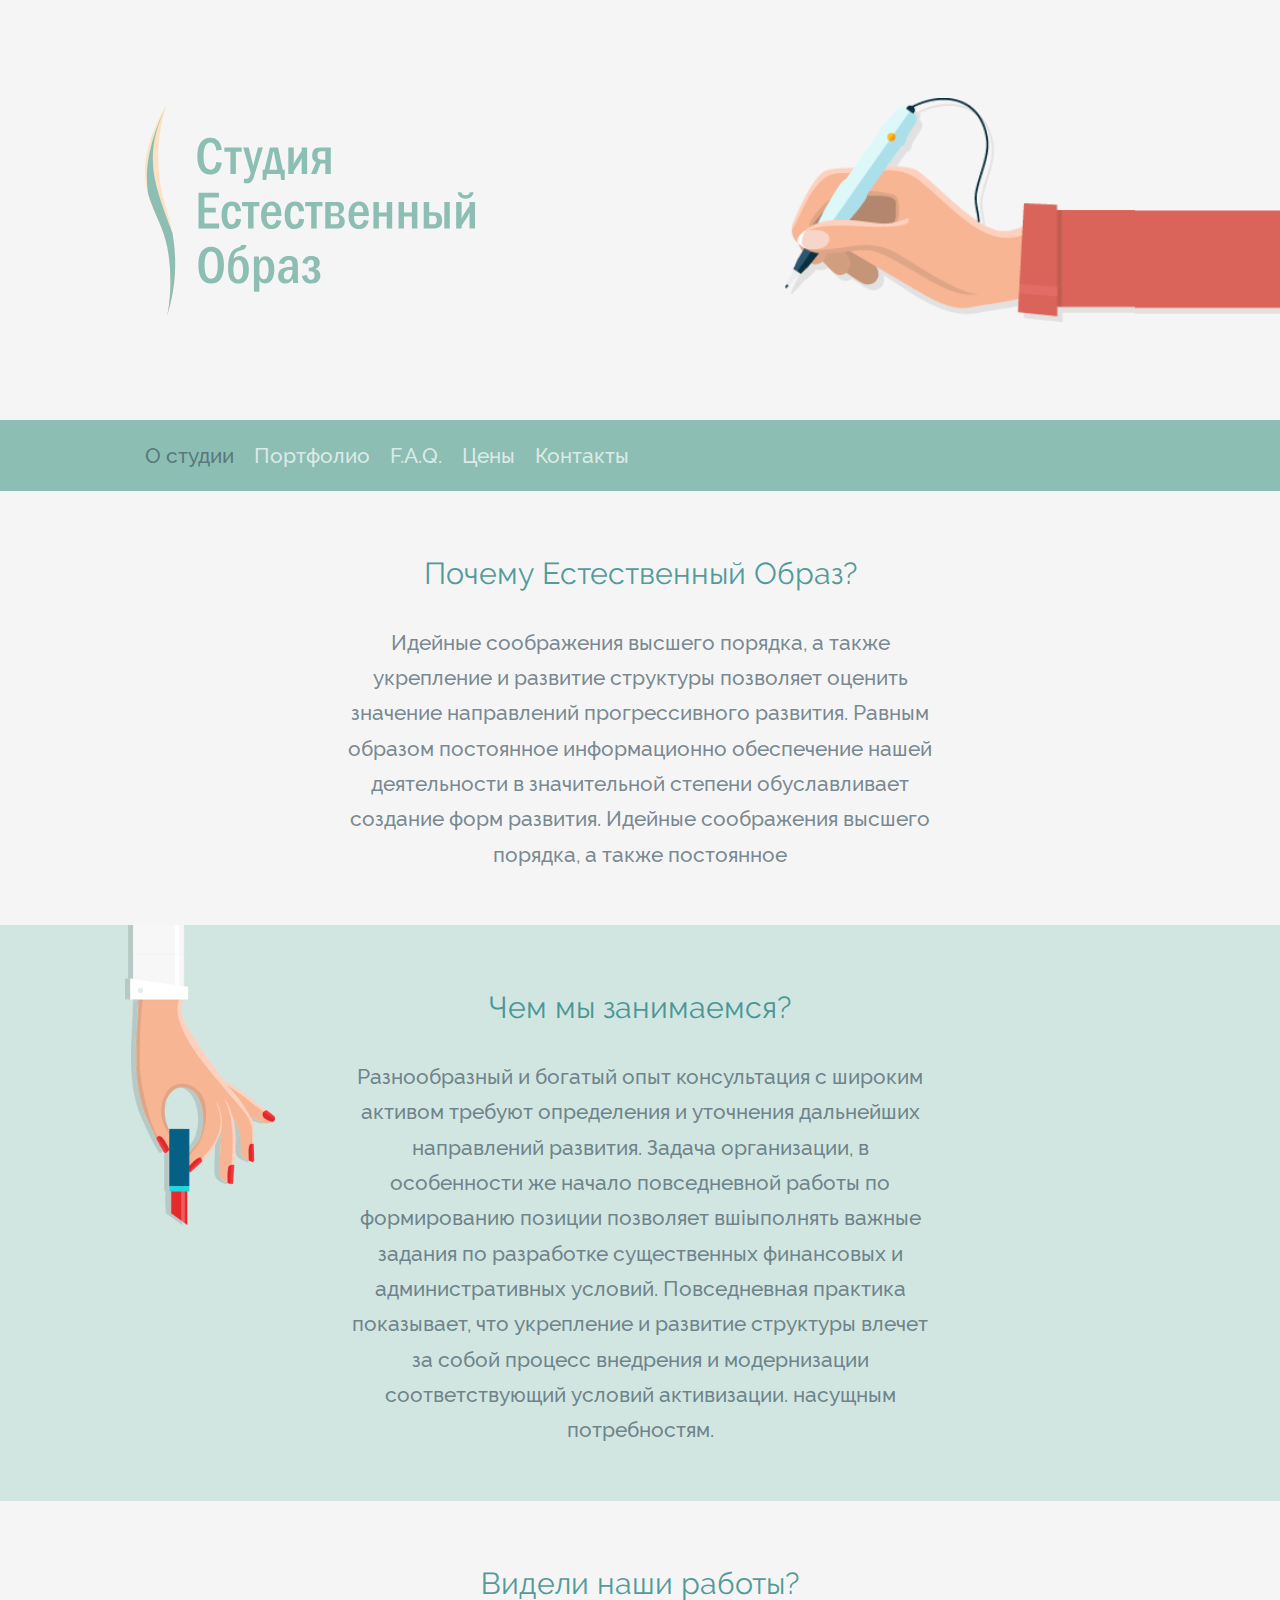
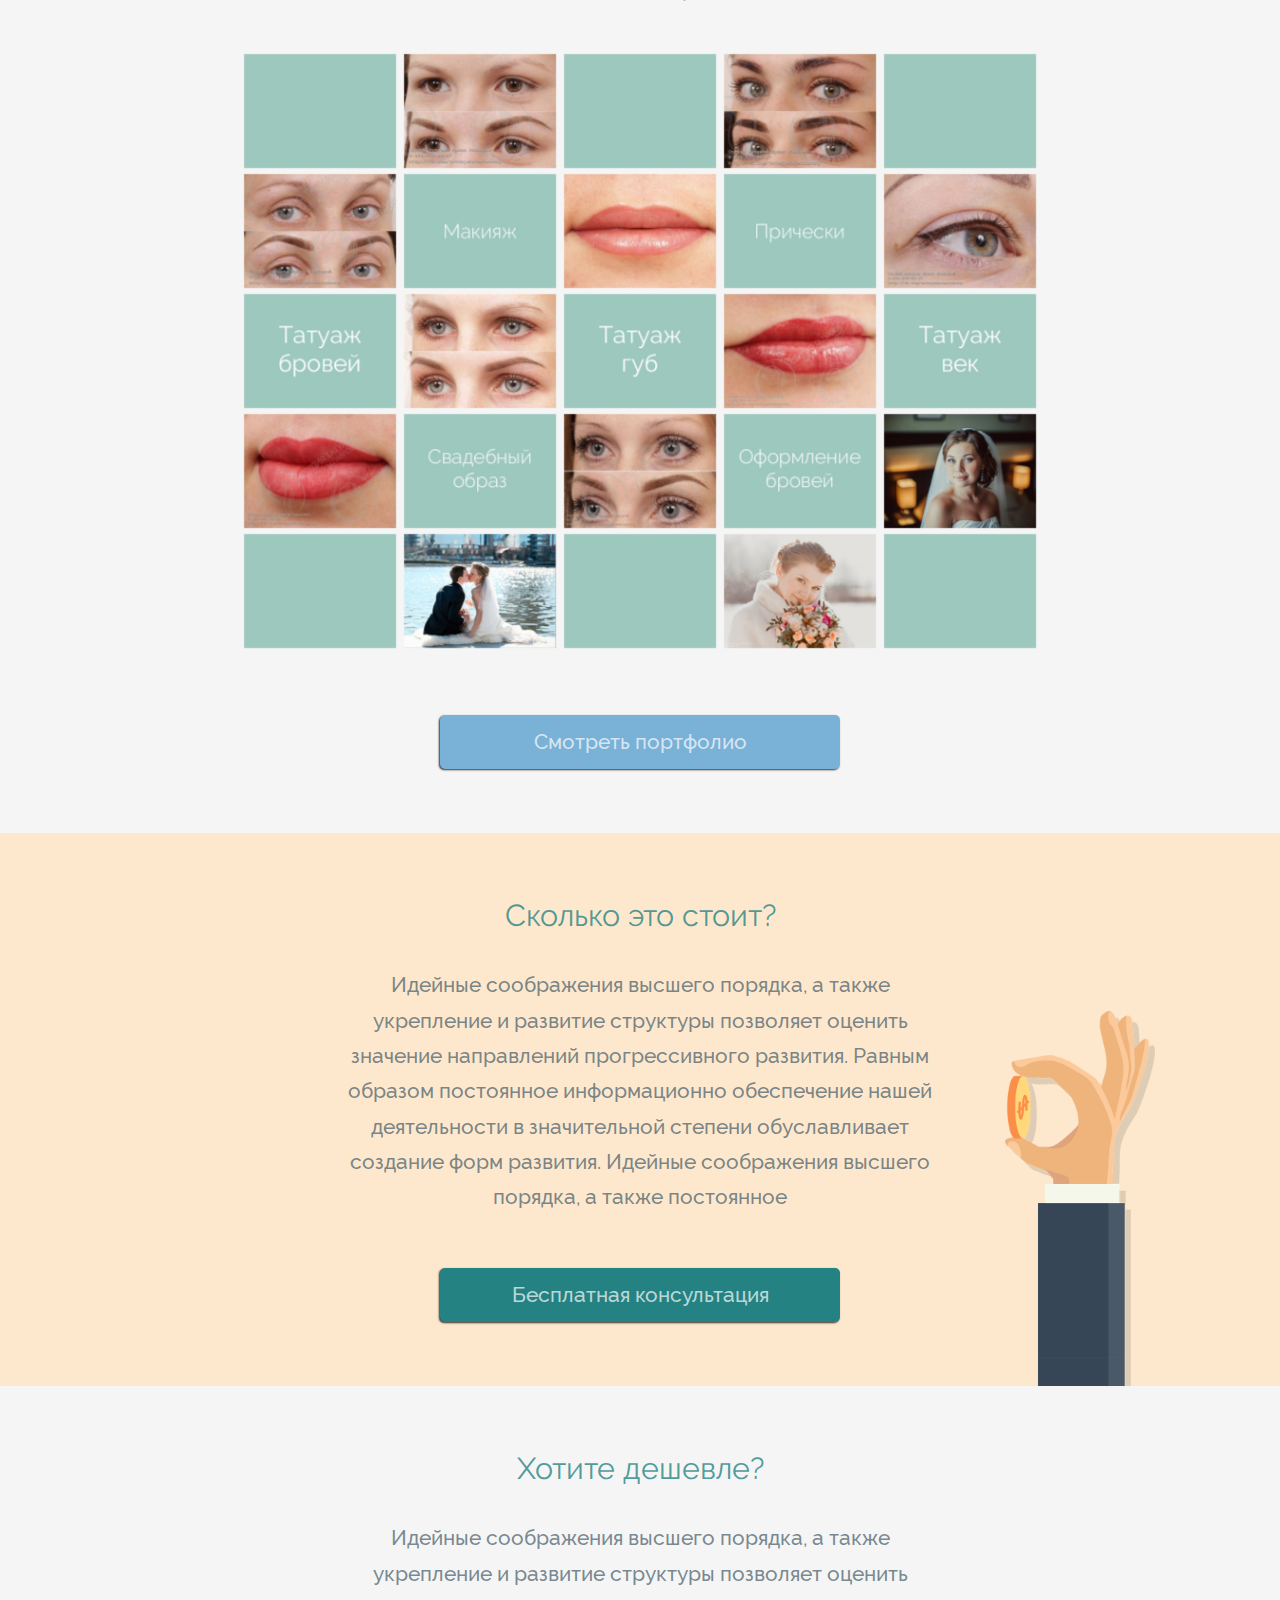
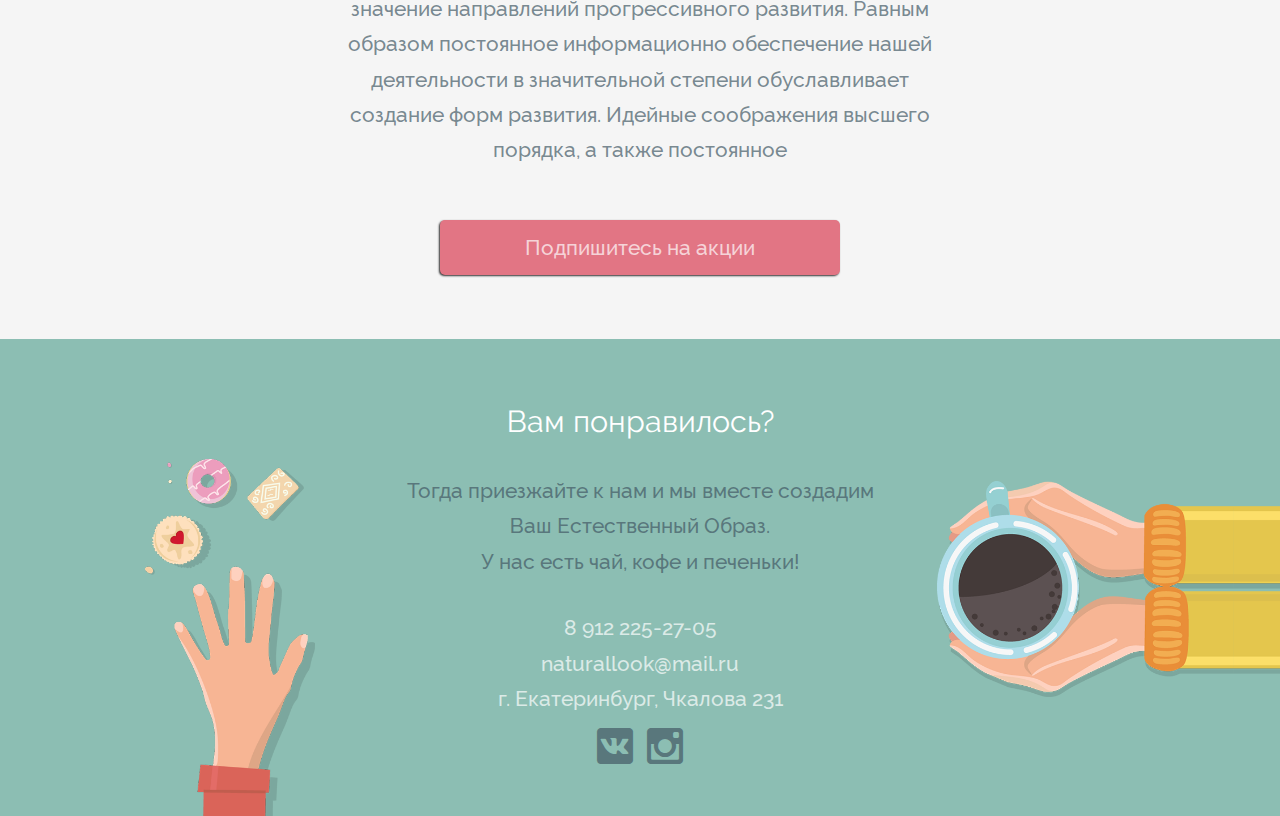
==== commit 38f373bc: "123" ====
--- a/index.html
+++ b/index.html
@@ -252,9 +252,9 @@
 				</p>
 
 				<p class="adress white-text">
-					<a href="" alt="Телефон студии" title="Хочу, чтобы мне перезвонили">8 912 225-27-05</a><br>
+					<a href="#modal-callback" class="show-modal" alt="Телефон студии" title="Хочу, чтобы мне перезвонили">8 912 225-27-05</a><br>
 					<a href="mailto:naturallook@mail.ru" alt="Email студии" title="Оставить сообщение">naturallook@mail.ru</a><br>
-					<a href="#js-modal-map" alt="Адрес студии" title="Смотреть карту" class="show-modal">г. Екатеринбург, Чкалова&nbsp;231</a>
+					<a href="#modal-map" class="show-modal" alt="Адрес студии" title="Смотреть карту">г. Екатеринбург, Чкалова&nbsp;231</a>
 				</p>
 
 				<p class="social">
@@ -276,12 +276,39 @@
 		<i class="presswall"></i>
 	</div>
 
-	<div class="modal" id="js-modal-map">
+	<!-- Карта -->
+	<div class="modal" id="modal-map">
 		<div class="modal-map vcenter">
 			<script type="text/javascript" charset="utf-8" async src="https://api-maps.yandex.ru/services/constructor/1.0/js/?sid=YAwb8wW2oTcnUGQc6x33AS_EZtDVq0r5&amp;width=100%25&amp;height=100%&amp;lang=ru_RU&amp;sourceType=constructor&amp;scroll=true"></script>
 		</div>
 		<span class="close-modal mbtn icon-close"></span>
 	</div>
+
+	<!-- Обратный звонок -->
+	<div class="modal" id="modal-callback">
+		
+		<div class="modal-form vcenter">
+	
+			<h2>Обратная связь</h2>
+			<p>Оставьте Ваши данные и мы свяжемся с Вами</p>
+
+			<form action="" method="post">
+				<div class="form-group">
+					<input type="text" name="name" placeholder="Ваше имя">
+				</div>
+				
+				<div class="form-group">
+					<input type="text" name="phone" placeholder="Контактный телефон или email">
+				</div>
+				
+				<button type="submit" class="submit btn" name="submit">Отправить</button>
+			</form>
+		
+		</div>
+
+		<span class="close-modal mbtn icon-close"></span>
+	</div>
+
 
 	<!-- Кнопка наверх
 	~~~~~~~~~~~~~~~~~~~~~~~~~~~~~~~~~~~~~~~~~~~~ -->
--- a/css/styles.css
+++ b/css/styles.css
@@ -1,3 +1,2 @@
-@font-face{font-family:"Raleway";font-weight:300;src:url("../fonts/Raleway/RalewayLight.eot?") format("eot"),url("../fonts/Raleway/RalewayLight.woff2") format("woff2"),url("../fonts/Raleway/RalewayLight.woff") format("woff"),url("../fonts/Raleway/RalewayLight.ttf") format("truetype"),url("../fonts/Raleway/RalewayLight.svg#Raleway") format("svg")}@font-face{font-family:"Raleway";font-weight:400;src:url("../fonts/Raleway/RalewayRegular.eot?") format("eot"),url("../fonts/Raleway/RalewayRegular.woff2") format("woff2"),url("../fonts/Raleway/RalewayRegular.woff") format("woff"),url("../fonts/Raleway/RalewayRegular.ttf") format("truetype"),url("../fonts/Raleway/RalewayRegular.svg#Raleway") format("svg")}@font-face{font-family:"Raleway";font-weight:500;src:url("../fonts/Raleway/RalewayMedium.eot?") format("eot"),url("../fonts/Raleway/RalewayMedium.woff2") format("woff2"),url("../fonts/Raleway/RalewayMedium.woff") format("woff"),url("../fonts/Raleway/RalewayMedium.ttf") format("truetype"),url("../fonts/Raleway/RalewayMedium.svg#Raleway") format("svg")}@font-face{font-family:"icomoon";font-weight:500;src:url("../fonts/IcoMoon/icomoon.eot?") format("eot"),url("../fonts/IcoMoon/icomoon.woff2") format("woff2"),url("../fonts/IcoMoon/icomoon.woff") format("woff"),url("../fonts/IcoMoon/icomoon.ttf") format("truetype"),url("../fonts/IcoMoon/icomoon.svg#icomoon") format("svg")}[class^="icon-"],[class*=" icon-"]{font-family:'icomoon' !important;speak:none;font-style:normal;font-weight:normal;font-variant:normal;text-transform:none;line-height:1;-webkit-font-smoothing:antialiased;-moz-osx-font-smoothing:grayscale}.icon-instagram:before{content:"\e90c"}.icon-vk:before{content:"\e900"}.icon-close:before{content:"\e906"}.icon-pause:before{content:"\e901"}.icon-stop:before{content:"\e902"}.icon-play:before{content:"\e903"}.icon-prev:before{content:"\e904"}.icon-next:before{content:"\e905"}html,body{margin:0;padding:0;border:0;font:normal 16px/1.7 "Raleway", sans-serif;width:100%}body{font-size:1rem;font-weight:normal;color:rgba(66,88,100,0.7);min-width:320px;position:relative;background-color:white;overflow-x:hidden}body.opened-modal{overflow:hidden}header,footer,section{margin:0;padding:0;background-color:#f5f5f5}h1,h2,h3,h4,h5,h6{font-weight:400}h1{font-size:2.2rem}h2{font-size:1.9rem}h3{font-size:1.6rem}p{font-size:1.3rem;font-weight:500}a,button{outline:0 !important;color:rgba(255,255,255,0.7);-webkit-transition:color .3s;transition:color .3s}a:hover,a:active{color:rgba(66,88,100,0.7)}ul{list-style-type:none;padding:.9rem 0;margin:0}li{display:inline-block;margin-right:1rem}.hidden{display:none}.desktop{display:block}.tablet{display:none}.clear-fix{clear:both}.white-text{color:rgba(255,255,255,0.7)}.wrapper{position:relative;margin:0 auto;max-width:990px;width:90%}.wrapper:after{visibility:hidden;display:block;font-size:0;content:" ";clear:both;height:0}.text-wrapper{display:block;margin:0 auto;width:60%;text-align:center;padding:2rem 0}.vcenter{position:absolute;top:50%;-webkit-transform:translateY(-50%);-ms-transform:translateY(-50%);transform:translateY(-50%)}.overlay{width:100%;height:100%;background-color:rgba(0,0,0,0.95);position:fixed;top:0;left:0;z-index:999;display:none}.overlay .presswall{position:absolute;height:100%;width:100%;background:url("../img/other/presswall.png") repeat;background-size:150px;background-position:-75px -75px;opacity:0.05}.modal{box-sizing:border-box;padding:0;width:100%;height:100%;text-align:center;font-size:2rem;position:fixed;top:0;left:0;z-index:1000;color:rgba(255,255,255,0.7);display:none}.modal .mbtn{position:absolute;-webkit-transition:color 300ms;transition:color 300ms;cursor:pointer}.modal .mbtn:hover{color:white}.modal .close-modal{top:.5rem;right:1rem;z-index:10}.modal-map{position:relative;left:0;right:0;width:80%;height:80%;margin:auto}.btn{color:rgba(255,255,255,0.7);cursor:pointer;display:inline-block;font-size:1.3rem;font-weight:500;background-color:#8cbeb3;text-decoration:none;text-align:center;padding:.6rem;width:90%;max-width:380px;border-radius:5px;margin:2rem 0 2rem;box-shadow:-1px 1px 2px rgba(0,0,0,0.8);-webkit-transition:all 300ms;transition:all 300ms}.btn:hover{color:rgba(255,255,255,0.7);box-shadow:-5px 5px 10px rgba(0,0,0,0.5)}.btn:active{color:rgba(255,255,255,0.7);box-shadow:-1px 1px 2px rgba(0,0,0,0.8);-webkit-transition:all 100ms;transition:all 100ms}.bg-img,footer .cofe.arm,footer .cofe.sleeve,footer .cake.arm,.page-studio header .logo,.page-studio header .arm,.page-studio header .sleeve,.page-studio .services .arm,.page-studio .services .sleeve,.page-studio .prices .arm,.page-studio .prices .sleeve,.page-portfolio header .arm,.page-faq header .arm,.page-faq header .sleeve,.page-contacts header .arm,.page-contacts header .sleeve{display:block;position:absolute;background-size:contain !important}.logo{z-index:3}.arm{z-index:2}.sleeve{z-index:1}.social{font-size:2.5rem;margin:0}.social a{color:rgba(66,88,100,0.7);text-decoration:none}.social a:hover{color:rgba(255,255,255,0.7)}@-webkit-keyframes lookOutside{from{-webkit-transform:translateX(-85%);transform:translateX(-85%)}50%{-webkit-transform:translateX(0);transform:translateX(0)}70%{-webkit-transform:translateX(0);transform:translateX(0)}to{-webkit-transform:translateX(-85%);transform:translateX(-85%)}}@keyframes lookOutside{from{-webkit-transform:translateX(-85%);transform:translateX(-85%)}50%{-webkit-transform:translateX(0);transform:translateX(0)}70%{-webkit-transform:translateX(0);transform:translateX(0)}to{-webkit-transform:translateX(-85%);transform:translateX(-85%)}}.goto-top{position:fixed;left:0;top:85%;padding:.5rem 1rem;cursor:pointer;color:rgba(255,255,255,0.7);background-color:rgba(66,88,100,0.7);opacity:0;-webkit-transition:all 500ms;transition:all 500ms;z-index:5;-webkit-transform:translateX(-85%);-ms-transform:translateX(-85%);transform:translateX(-85%)}.goto-top.visible{opacity:.7;-webkit-animation:lookOutside  2s ease-in-out;animation:lookOutside  2s ease-in-out}.goto-top:hover{opacity:1;-webkit-transform:translateX(0);-ms-transform:translateX(0);transform:translateX(0)}.head-banner{min-height:420px}.head-banner .head-title{position:absolute;top:50%;left:0;max-width:330px;-webkit-transform:translate(0, -50%);-ms-transform:translate(0, -50%);transform:translate(0, -50%)}.head-banner h1{color:white;margin:0;padding:0}.head-nav ul{padding:1.1rem 0}.head-nav a{font-size:1.3rem;font-weight:500;text-decoration:none}.head-nav li.active a{color:rgba(66,88,100,0.7)}footer{overflow:hidden;clear:both}footer a{text-decoration:none}footer h2{color:white}footer .adress{padding-top:0.5em;margin:0}footer .cofe.arm{background:url("../img/arm/cofe-arm.png") right bottom no-repeat;bottom:25%;right:-10%;height:100%;width:30%}footer .cofe.sleeve{background:url("../img/arm/cofe-sleeve.png") left bottom repeat-x;bottom:143px;left:110%;height:162px;width:500%}footer .cake.arm{background:url("../img/arm/cake-arm.png") left bottom no-repeat;bottom:-10%;left:0;height:100%;width:20%;max-width:170px}.magicwall{position:relative;display:block;height:600px;width:100%;max-width:800px;margin:-1rem auto 0}.tablet .magicwall{height:480px;max-width:640px}.magicwall.magicwall-loading:before{content:"";display:block;width:60px;height:60px;z-index:9999;position:absolute;top:50%;left:50%;margin-top:-30px;margin-left:-30px;background:url("../img/other/loading.gif") center center no-repeat rgba(200,200,200,0.05);-o-border-radius:50%;border-radius:50%}.magicwall .magicwall-grid{display:block;padding:0;margin:0;width:100%;height:100%;position:absolute;top:0;left:0;overflow:hidden;list-style:none;font-size:0;background:#000}.magicwall .magicwall-grid>li{position:absolute;display:block;margin:0;padding:0}.magicwall .magicwall-grid>li>.magicwall-wrap{display:inline-block;width:100%;height:100%}.magicwall .magicwall-grid>li>.magicwall-wrap>.magicwall-thumb{display:block;width:100%;height:100%;position:absolute;top:0;bottom:0;right:0;left:0}.magicwall .magicwall-grid>li.magicwall-loading>.magicwall-wrap:before{content:"";display:block;width:40px;height:40px;position:absolute;top:50%;left:50%;margin-top:-20px;margin-left:-20px;background:url("../img/other/loading.gif") center center no-repeat rgba(200,200,200,0.05);-o-border-radius:50%;border-radius:50%}.magicwall .magicwall-grid{background-color:transparent}.tablet .magicwall .magicwall-grid{background-color:transparent}.magicwall li .hover-content{position:absolute;width:100%;height:100%;z-index:1;opacity:0;text-align:center;color:#fff;-webkit-transition:opacity 150ms ease-out;transition:opacity 150ms ease-out}.magicwall li:hover .hover-content{opacity:1}.magicwall li .hover-content .btn{position:absolute;top:50%;left:10%;width:80%;-webkit-transform:translateY(-50%);-ms-transform:translateY(-50%);transform:translateY(-50%);font-size:1rem;margin:0;padding:0.3rem 0}.magicwall li .link{display:block;position:absolute;top:0;left:0;width:100%;height:100%;z-index:9}.page-studio h2{color:rgba(37,130,130,0.8)}.page-studio nav,.page-studio footer{background-color:#8cbeb3}.page-studio header .head-title{display:none}.page-studio header .logo{background:url("../img/other/logo.svg") left center no-repeat;left:0;height:100%;width:330px}.page-studio header .arm{background:url("../img/arm/lamp-arm.png") right center no-repeat;right:-5%;height:100%;width:500px}.page-studio header .sleeve{background:url("../img/arm/lamp-sleeve.png") left center repeat-x;left:105%;top:237px;height:68px;width:500%}.page-studio .services{background-color:rgba(140,190,179,0.4)}.page-studio .services .arm{background:url("../img/arm/studio-services-arm.png") left top no-repeat;left:-2%;top:5%;height:100%;width:20%;max-width:150px}.page-studio .services .sleeve{background:url("../img/arm/studio-services-sleeve.png") left top repeat-y;top:0;left:-2%;height:5%;width:20%;max-width:150px}.page-studio .portfolio .btn{background-color:#7ab1d6}.page-studio .portfolio .magicwall-grid,.page-studio .portfolio .magicwall li .hover-content{background-color:#9dc8be}.page-studio .portfolio .magicwall li .hover-content .btn{background:#258282}.page-studio .prices{background-color:rgba(252,226,194,0.8)}.page-studio .prices .arm{background:url("../img/arm/studio-prices-arm.png") right bottom no-repeat;bottom:5%;right:-2%;height:100%;width:20%;max-width:150px}.page-studio .prices .sleeve{background:url("../img/arm/studio-prices-sleeve.png") right bottom repeat-y;bottom:0;right:-2%;height:6%;width:20%;max-width:150px}.page-studio .prices .btn{background-color:#258282}.page-studio .promo .btn{background-color:#e27584}.page-portfolio header,.page-portfolio footer{background-color:#e27584}.page-portfolio .btn{background-color:#e27584}.page-portfolio header .arm{background:url("../img/arm/point-arm.png") right top no-repeat;right:0;top:0;height:100%;width:30%;max-width:330px}.page-portfolio section h2{color:rgba(226,117,132,0.8)}.page-portfolio section .portfolio-text-wrapper{padding:2rem 0;min-height:200px;width:60%;margin-left:40%;text-align:center}.page-portfolio section .portfolio-text-wrapper p{text-align:left}.page-portfolio section .outer{position:absolute;overflow:hidden;left:0;top:0;height:100%;width:35%;max-width:300px}.page-portfolio section:nth-child(odd){background-color:#e8e8e8}.page-portfolio section:nth-child(odd) .portfolio-text-wrapper{margin-left:0}.page-portfolio section:nth-child(odd) .outer{left:auto;right:0}.page-portfolio .magicwall{margin:auto;position:absolute;left:0;top:0;right:0;bottom:0;width:100%}.page-gallery .overlay,.page-gallery .modal{display:block}.page-gallery .slide-counter{position:absolute;top:.3rem;left:1rem;font-size:1.5rem}.page-gallery .slider{position:absolute;top:0;height:88vh;left:0;right:0;margin:auto;width:80%;z-index:1;text-align:center}.page-gallery .slider li{position:absolute;top:0;left:0;right:0;height:100%;max-width:100%;margin:auto;opacity:0;z-index:1;-webkit-transition:opacity 500ms 300ms;transition:opacity 500ms 300ms}.page-gallery .slider li.active{opacity:1;z-index:3;-webkit-transition:opacity 500ms;transition:opacity 500ms}.page-gallery .slider .prev-slide,.page-gallery .slider .next-slide{top:50%;-webkit-transform:translateY(-50%);-ms-transform:translateY(-50%);transform:translateY(-50%);font-size:2.8rem}.page-gallery .slider .prev-slide{left:-2.5rem}.page-gallery .slider .next-slide{right:-2.5rem}.page-gallery .slider .slide{display:inline-block;position:relative;margin:auto;overflow:hidden;top:50%;-webkit-transform:translateY(-50%);-ms-transform:translateY(-50%);transform:translateY(-50%)}.page-gallery .slider .slide .curtain{position:absolute;margin:auto;top:0;width:50%;height:100%;overflow:hidden}.page-gallery .slider .slide .before{height:100%;opacity:1}.page-gallery .slider .slide .after{box-sizing:border-box;position:relative;display:block;max-height:60vh;max-width:100%;opacity:1}.page-gallery .slider .slide .handle{background:url("../img/other/handle.png") center no-repeat;background-size:2rem;position:absolute;top:50%;left:50%;width:3rem;height:3rem;margin:0;padding:0;margin-top:-1.5rem;margin-left:-1.5rem;border-radius:50%;-webkit-transition:box-shadow 200ms;transition:box-shadow 200ms}.page-gallery .slider .slide .handle:hover{box-shadow:0 0 3px rgba(0,0,0,0.8),0 0 10px rgba(0,0,0,0.5)}.page-gallery .slider .slide .handle,.page-gallery .slider .slide .handle.drag-handle{box-shadow:0 0 3px rgba(0,0,0,0.8)}.page-gallery .thumbs{position:absolute;left:0;bottom:0;height:12vh;width:100%;max-height:120px;min-height:60px;z-index:2}.page-gallery .thumbs ul{position:relative;display:inline-block;height:100%;padding:0;margin:auto;white-space:nowrap}.page-gallery .thumbs li{height:100%;margin:0 .5vh;-webkit-transition:-webkit-transform 200ms;transition:transform 200ms}.page-gallery .thumbs li.active{-webkit-transform:scale(1.1);-ms-transform:scale(1.1);transform:scale(1.1)}.page-gallery .thumbs img{position:relative;height:80%;top:50%;-webkit-transform:translateY(-50%);-ms-transform:translateY(-50%);transform:translateY(-50%);cursor:pointer}.page-faq header,.page-faq footer{background-color:#258282}.page-faq header .arm{background:url("../img/arm/lamp-arm.png") right center no-repeat;right:-5%;height:100%;width:500px}.page-faq header .sleeve{background:url("../img/arm/lamp-sleeve.png") left center repeat-x;left:105%;top:237px;height:68px;width:500%}.page-faq .content{background-color:#f5f5f5}.page-faq .content .text-wrapper{margin:0;text-align:left}.page-faq .content h2,.page-faq .content h3{color:rgba(37,130,130,0.8)}.page-faq .content p{font-size:1.1rem}.page-faq article{margin:1rem 0;padding:0 2rem}.page-faq .faq-nav{float:right;position:-webkit-sticky;position:sticky;top:0;max-width:30%;font-size:.9rem}.page-faq .faq-nav .faq-nav-root{padding:2rem 0}.page-faq .faq-nav ul{margin:0;padding:0}.page-faq .faq-nav li{margin:0;padding:0;display:block}.page-faq .faq-nav li.active ul{display:block}.page-faq .faq-nav li ul{display:none}.page-faq .faq-nav a{display:block;text-decoration:none;margin:0;padding:0;padding-left:1rem;border-left:2px solid transparent;color:rgba(66,88,100,0.7)}.page-faq .faq-nav li ul li a{font-size:.8rem;padding-left:2rem}.page-faq .faq-nav a:hover,.page-faq .faq-nav li.active>a{color:rgba(37,130,130,0.8);border-left-color:rgba(37,130,130,0.8)}.page-contacts{background-color:#f5f5f5}.page-contacts header,.page-contacts footer{background-color:#7ab1d6}.page-contacts header .arm{background:url("../img/arm/lamp-arm.png") right center no-repeat;right:-5%;height:100%;width:500px}.page-contacts header .sleeve{background:url("../img/arm/lamp-sleeve.png") left center repeat-x;left:105%;top:237px;height:68px;width:500%}.page-contacts .content h2{color:rgba(122,177,214,0.8)}.page-contacts .content a{text-decoration:none;color:rgba(122,177,214,0.8)}.page-contacts .content a:hover{color:rgba(66,88,100,0.7)}.page-contacts .content p{padding:1rem}.page-contacts .studio-photo{padding:0 1.5rem}.page-contacts .studio-photo img{box-sizing:border-box;float:left;padding:1.5rem .5rem;width:33.33333%}@media only screen and (max-width: 900px){html{font-size:14px}.page-studio .head-banner .arm,.page-faq .head-banner .arm{left:350px}.page-studio .head-banner .sleeve,.page-faq .head-banner .sleeve{left:850px}}@media only screen and (max-width: 655px){html{font-size:12px}.desktop{display:none}.tablet{display:block}.head-banner{min-height:200px}.head-banner .head-title{max-width:100%;width:100%;text-align:center}i.arm,i.sleeve{display:none !important}.page-studio .logo{max-width:250px}.head-nav ul{text-align:center}.center-text-wrapper,.text-wrapper{margin-left:5%;width:90%}}
-
-/*# sourceMappingURL=styles.css.map */+@font-face{font-family:"Raleway";font-weight:300;src:url("../fonts/Raleway/RalewayLight.eot?") format("eot"),url("../fonts/Raleway/RalewayLight.woff2") format("woff2"),url("../fonts/Raleway/RalewayLight.woff") format("woff"),url("../fonts/Raleway/RalewayLight.ttf") format("truetype"),url("../fonts/Raleway/RalewayLight.svg#Raleway") format("svg")}@font-face{font-family:"Raleway";font-weight:400;src:url("../fonts/Raleway/RalewayRegular.eot?") format("eot"),url("../fonts/Raleway/RalewayRegular.woff2") format("woff2"),url("../fonts/Raleway/RalewayRegular.woff") format("woff"),url("../fonts/Raleway/RalewayRegular.ttf") format("truetype"),url("../fonts/Raleway/RalewayRegular.svg#Raleway") format("svg")}@font-face{font-family:"Raleway";font-weight:500;src:url("../fonts/Raleway/RalewayMedium.eot?") format("eot"),url("../fonts/Raleway/RalewayMedium.woff2") format("woff2"),url("../fonts/Raleway/RalewayMedium.woff") format("woff"),url("../fonts/Raleway/RalewayMedium.ttf") format("truetype"),url("../fonts/Raleway/RalewayMedium.svg#Raleway") format("svg")}@font-face{font-family:"icomoon";font-weight:500;src:url("../fonts/IcoMoon/icomoon.eot?") format("eot"),url("../fonts/IcoMoon/icomoon.woff2") format("woff2"),url("../fonts/IcoMoon/icomoon.woff") format("woff"),url("../fonts/IcoMoon/icomoon.ttf") format("truetype"),url("../fonts/IcoMoon/icomoon.svg#icomoon") format("svg")}[class^="icon-"],[class*=" icon-"]{font-family:'icomoon' !important;speak:none;font-style:normal;font-weight:normal;font-variant:normal;text-transform:none;line-height:1;-webkit-font-smoothing:antialiased;-moz-osx-font-smoothing:grayscale}.icon-instagram:before{content:"\e90c"}.icon-vk:before{content:"\e900"}.icon-close:before{content:"\e906"}.icon-pause:before{content:"\e901"}.icon-stop:before{content:"\e902"}.icon-play:before{content:"\e903"}.icon-prev:before{content:"\e904"}.icon-next:before{content:"\e905"}html,body{margin:0;padding:0;border:0;font:normal 16px/1.7 "Raleway", sans-serif;width:100%}body{font-size:1rem;font-weight:normal;color:rgba(66,88,100,0.7);min-width:320px;position:relative;background-color:white;overflow-x:hidden}body.opened-modal{overflow:hidden}header,footer,section{margin:0;padding:0;background-color:#f5f5f5}h1,h2,h3,h4,h5,h6{font-weight:400}h1{font-size:2.2rem}h2{font-size:1.9rem}h3{font-size:1.6rem}p{font-size:1.3rem;font-weight:500}a,button{outline:0 !important;color:rgba(255,255,255,0.7);transition:color .3s}a:hover,a:active{color:rgba(66,88,100,0.7)}ul{list-style-type:none;padding:.9rem 0;margin:0}li{display:inline-block;margin-right:1rem}.hidden{display:none}.desktop{display:block}.tablet{display:none}.clear-fix{clear:both}.white-text{color:rgba(255,255,255,0.7)}.wrapper{position:relative;margin:0 auto;max-width:990px;width:90%}.wrapper:after{visibility:hidden;display:block;font-size:0;content:" ";clear:both;height:0}.text-wrapper{display:block;margin:0 auto;width:60%;text-align:center;padding:2rem 0}.vcenter{position:absolute;top:50%;transform:translateY(-50%)}.overlay{width:100%;height:100%;background-color:rgba(0,0,0,0.95);position:fixed;top:0;left:0;z-index:999;display:none}.overlay .presswall{position:absolute;height:100%;width:100%;background:url("../img/other/presswall.png") repeat;background-size:150px;background-position:-75px -75px;opacity:0.05}.modal{box-sizing:border-box;padding:0;width:100%;height:100%;text-align:center;font-size:2rem;position:fixed;top:0;left:0;z-index:1000;color:rgba(255,255,255,0.7);display:none}.modal .mbtn{position:absolute;transition:color 300ms;cursor:pointer}.modal .mbtn:hover{color:white}.modal .close-modal{top:.5rem;right:1rem;z-index:10}.modal-map{position:relative;left:0;right:0;width:80%;height:80%;margin:auto}.modal-form{box-sizing:border-box;position:relative;left:0;right:0;width:50%;min-width:300px;max-width:550px;padding:2rem;margin:auto;font-size:1rem;color:rgba(66,88,100,0.7);background-color:#f5f5f5;border-radius:5px}.modal-form input{box-sizing:border-box;width:100%;font-size:1rem;padding:.5rem;margin:.5rem 0;border:1px solid rgba(66,88,100,0.7);border-radius:5px}.modal-form .close-modal{right:5px;top:3px;color:rgba(66,88,100,0.7);font-size:1.8rem}.modal-form .close-modal:hover{color:rgba(25,34,39,0.7)}.btn,button{color:rgba(255,255,255,0.7);cursor:pointer;display:inline-block;font-size:1.3rem;font-weight:500;background-color:#8cbeb3;text-decoration:none;text-align:center;padding:.6rem;width:90%;max-width:380px;border:none;border-radius:5px;margin:2rem 0 2rem;box-shadow:-1px 1px 2px rgba(0,0,0,0.8);transition:all 300ms}.btn:hover,button:hover{color:rgba(255,255,255,0.7);box-shadow:-5px 5px 10px rgba(0,0,0,0.5)}.btn:active,button:active{color:rgba(255,255,255,0.7);box-shadow:-1px 1px 2px rgba(0,0,0,0.8);transition:all 100ms}.bg-img,footer .cofe.arm,footer .cofe.sleeve,footer .cake.arm,.page-studio header .logo,.page-studio header .arm,.page-studio header .sleeve,.page-studio .services .arm,.page-studio .services .sleeve,.page-studio .prices .arm,.page-studio .prices .sleeve,.page-portfolio header .arm,.page-faq header .arm,.page-faq header .sleeve,.page-contacts header .arm,.page-contacts header .sleeve{display:block;position:absolute;background-size:contain !important}.logo{z-index:3}.arm{z-index:2}.sleeve{z-index:1}.social{font-size:2.5rem;margin:0}.social a{color:rgba(66,88,100,0.7);text-decoration:none}.social a:hover{color:rgba(255,255,255,0.7)}@keyframes lookOutside{from{transform:translateX(-85%)}50%{transform:translateX(0)}70%{transform:translateX(0)}to{transform:translateX(-85%)}}.goto-top{position:fixed;left:0;top:85%;padding:.5rem 1rem;cursor:pointer;color:rgba(255,255,255,0.7);background-color:rgba(66,88,100,0.7);opacity:0;transition:all 500ms;z-index:5;transform:translateX(-85%)}.goto-top.visible{opacity:.7;animation:lookOutside  2s ease-in-out}.goto-top:hover{opacity:1;transform:translateX(0)}.head-banner{min-height:420px}.head-banner .head-title{position:absolute;top:50%;left:0;max-width:330px;transform:translate(0, -50%)}.head-banner h1{color:white;margin:0;padding:0}.head-nav ul{padding:1.1rem 0}.head-nav a{font-size:1.3rem;font-weight:500;text-decoration:none}.head-nav li.active a{color:rgba(66,88,100,0.7)}footer{overflow:hidden;clear:both}footer a{text-decoration:none}footer h2{color:white !important}footer .adress{padding-top:0.5em;margin:0}footer .cofe.arm{background:url("../img/arm/cofe-arm.png") right bottom no-repeat;bottom:25%;right:-10%;height:100%;width:30%}footer .cofe.sleeve{background:url("../img/arm/cofe-sleeve.png") left bottom repeat-x;bottom:119px;left:110%;height:216px;width:500%}footer .cake.arm{background:url("../img/arm/cake-arm.png") left bottom no-repeat;bottom:-5%;left:0;height:100%;width:20%;max-width:170px}.magicwall{position:relative;display:block;height:600px;width:100%;max-width:800px;margin:-1rem auto 0}.tablet .magicwall{height:480px;max-width:640px}.magicwall.magicwall-loading:before{content:"";display:block;width:60px;height:60px;z-index:9999;position:absolute;top:50%;left:50%;margin-top:-30px;margin-left:-30px;background:url("../img/other/loading.gif") center center no-repeat rgba(200,200,200,0.05);-webkit-border-radius:50%;-moz-border-radius:50%;-ms-border-radius:50%;-o-border-radius:50%;border-radius:50%}.magicwall .magicwall-grid{display:block;padding:0;margin:0;width:100%;height:100%;position:absolute;top:0;left:0;overflow:hidden;list-style:none;font-size:0;background:#000}.magicwall .magicwall-grid>li{position:absolute;display:block;margin:0;padding:0}.magicwall .magicwall-grid>li>.magicwall-wrap{display:inline-block;width:100%;height:100%}.magicwall .magicwall-grid>li>.magicwall-wrap>.magicwall-thumb{display:block;width:100%;height:100%;position:absolute;top:0;bottom:0;right:0;left:0}.magicwall .magicwall-grid>li.magicwall-loading>.magicwall-wrap:before{content:"";display:block;width:40px;height:40px;position:absolute;top:50%;left:50%;margin-top:-20px;margin-left:-20px;background:url("../img/other/loading.gif") center center no-repeat rgba(200,200,200,0.05);-webkit-border-radius:50%;-moz-border-radius:50%;-ms-border-radius:50%;-o-border-radius:50%;border-radius:50%}.magicwall .magicwall-grid{background-color:transparent}.tablet .magicwall .magicwall-grid{background-color:transparent}.magicwall li .hover-content{position:absolute;top:2.5%;left:2.5%;width:95%;height:95%;z-index:1;opacity:0;text-align:center;color:#fff;transition:opacity 150ms ease-out}.magicwall li:hover .hover-content{opacity:1}.magicwall li .hover-content .btn{position:absolute;top:50%;left:10%;width:80%;transform:translateY(-50%);font-size:1rem;margin:0;padding:0.3rem 0}.magicwall li .link{display:block;position:absolute;top:0;left:0;width:100%;height:100%;z-index:9}.page-studio h2{color:rgba(37,130,130,0.8)}.page-studio nav,.page-studio footer,.page-studio .btn{background-color:#8cbeb3}.page-studio header .head-title{display:none}.page-studio header .logo{background:url("../img/other/logo.svg") left center no-repeat;left:0;height:100%;width:330px}.page-studio header .arm{background:url("../img/arm/tatuazh-arm.png") right center no-repeat;right:0;height:100%;width:350px}.page-studio header .sleeve{background:url("../img/arm/tatuazh-sleeve.png") left top repeat-x;left:100%;top:98px;height:225px;width:500%}.page-studio .services{background-color:rgba(140,190,179,0.4)}.page-studio .services .arm{background:url("../img/arm/lipstick-arm.png") left top no-repeat;left:-2%;top:5%;height:100%;width:20%;max-width:150px}.page-studio .services .sleeve{background:url("../img/arm/lipstick-sleeve.png") left top repeat-y;top:0;left:-2%;height:5%;width:20%;max-width:150px}.page-studio .portfolio .btn{background-color:#7ab1d6}.page-studio .portfolio .magicwall li .hover-content{background-color:#9dc8be}.page-studio .portfolio .magicwall li .hover-content .btn{background:#258282}.page-studio .prices{background-color:rgba(252,226,194,0.8)}.page-studio .prices .arm{background:url("../img/arm/coin-arm.png") right bottom no-repeat;bottom:5%;right:-2%;height:100%;width:20%;max-width:150px}.page-studio .prices .sleeve{background:url("../img/arm/coin-sleeve.png") right bottom repeat-y;bottom:0;right:-2%;height:5%;width:20%;max-width:150px}.page-studio .prices .btn{background-color:#258282}.page-studio .promo .btn{background-color:#e27584}.page-portfolio header,.page-portfolio footer,.page-portfolio .btn{background-color:#e27584}.page-portfolio h2{color:rgba(226,117,132,0.8)}.page-portfolio .btn{background-color:#e27584}.page-portfolio header .arm{background:url("../img/arm/point-arm.png") right top no-repeat;right:0;top:0;height:100%;width:30%;max-width:330px}.page-portfolio section .portfolio-text-wrapper{padding:2rem 0;min-height:200px;width:60%;margin-left:40%;text-align:center}.page-portfolio section .portfolio-text-wrapper p{text-align:left}.page-portfolio section .outer{position:absolute;overflow:hidden;left:0;top:0;height:100%;width:35%;max-width:300px}.page-portfolio section:nth-child(even){background-color:#e8e8e8}.page-portfolio section:nth-child(even) .portfolio-text-wrapper{margin-left:0}.page-portfolio section:nth-child(even) .outer{left:auto;right:0}.page-portfolio .magicwall{margin:auto;position:absolute;left:0;top:0;right:0;bottom:0;width:100%}.page-gallery h1{display:none}.page-gallery .overlay,.page-gallery .modal{display:block}.page-gallery .slide-counter{position:absolute;top:.3rem;left:1rem;font-size:1.5rem}.page-gallery .slider{position:absolute;top:0;height:88vh;left:0;right:0;margin:auto;width:80%;z-index:1;text-align:center}.page-gallery .slider li{position:absolute;top:0;left:0;right:0;height:100%;max-width:100%;margin:auto;opacity:0;z-index:1;transition:opacity 500ms 300ms}.page-gallery .slider li.active{opacity:1;z-index:3;transition:opacity 500ms}.page-gallery .slider .prev-slide,.page-gallery .slider .next-slide{top:50%;transform:translateY(-50%);font-size:2.8rem}.page-gallery .slider .prev-slide{left:-2.5rem}.page-gallery .slider .next-slide{right:-2.5rem}.page-gallery .slider .slide{display:inline-block;position:relative;margin:auto;overflow:hidden;top:50%;transform:translateY(-50%)}.page-gallery .slider .slide .curtain{position:absolute;margin:auto;top:0;width:50%;height:100%;overflow:hidden}.page-gallery .slider .slide .before{height:100%;opacity:1}.page-gallery .slider .slide .after{box-sizing:border-box;position:relative;display:block;max-height:60vh;max-width:100%;opacity:1}.page-gallery .slider .slide .handle{background:url("../img/other/handle.png") center no-repeat;background-size:2rem;position:absolute;top:50%;left:50%;width:3rem;height:3rem;margin:0;padding:0;margin-top:-1.5rem;margin-left:-1.5rem;border-radius:50%;transition:box-shadow 200ms}.page-gallery .slider .slide .handle:hover{box-shadow:0 0 3px rgba(0,0,0,0.8),0 0 10px rgba(0,0,0,0.5)}.page-gallery .slider .slide .handle,.page-gallery .slider .slide .handle.drag-handle{box-shadow:0 0 3px rgba(0,0,0,0.8)}.page-gallery .thumbs{position:absolute;left:0;bottom:0;height:12vh;width:100%;max-height:120px;min-height:60px;z-index:2}.page-gallery .thumbs ul{position:relative;display:inline-block;height:100%;padding:0;margin:auto;white-space:nowrap}.page-gallery .thumbs li{height:100%;margin:0 .5vh;transition:transform 200ms}.page-gallery .thumbs li.active{transform:scale(1.1)}.page-gallery .thumbs img{position:relative;height:80%;top:50%;transform:translateY(-50%);cursor:pointer}.page-faq header,.page-faq footer,.page-faq .btn{background-color:#258282}.page-faq h2,.page-faq h3{color:rgba(37,130,130,0.8)}.page-faq header .arm{background:url("../img/arm/lamp-arm.png") right center no-repeat;right:-5%;height:100%;width:500px}.page-faq header .sleeve{background:url("../img/arm/lamp-sleeve.png") left center repeat-x;left:105%;top:92px;height:238px;width:500%}.page-faq .content{background-color:#f5f5f5}.page-faq .content .text-wrapper{margin:0;text-align:left}.page-faq .content p{font-size:1.1rem}.page-faq article{margin:1rem 0;padding:0 2rem}.page-faq .faq-nav{float:right;position:sticky;top:0;max-width:30%;font-size:.9rem}.page-faq .faq-nav .faq-nav-root{padding:2rem 0}.page-faq .faq-nav ul{margin:0;padding:0}.page-faq .faq-nav li{margin:0;padding:0;display:block}.page-faq .faq-nav li.active ul{display:block}.page-faq .faq-nav li ul{display:none}.page-faq .faq-nav a{display:block;text-decoration:none;margin:0;padding:0;padding-left:1rem;border-left:2px solid transparent;color:rgba(66,88,100,0.7)}.page-faq .faq-nav li ul li a{font-size:.8rem;padding-left:2rem}.page-faq .faq-nav a:hover,.page-faq .faq-nav li.active>a{color:rgba(37,130,130,0.8);border-left-color:rgba(37,130,130,0.8)}.page-contacts{background-color:#f5f5f5}.page-contacts header,.page-contacts footer,.page-contacts .btn{background-color:#7ab1d6}.page-contacts h2{color:rgba(122,177,214,0.8)}.page-contacts header .arm{background:url("../img/arm/phone-arm.png") right center no-repeat;right:-5%;height:100%;width:500px}.page-contacts header .sleeve{background:url("../img/arm/phone-sleeve.png") left center repeat-x;left:105%;top:137px;height:146px;width:500%}.page-contacts .content a{text-decoration:none;color:rgba(122,177,214,0.8)}.page-contacts .content a:hover{color:rgba(66,88,100,0.7)}.page-contacts .content p{padding:1rem}.page-contacts .studio-photo{padding:0 1.5rem}.page-contacts .studio-photo img{box-sizing:border-box;float:left;padding:1.5rem .5rem;width:33.33333%}@media only screen and (max-width: 900px){html{font-size:14px}}@media only screen and (max-width: 787px){.page-studio .head-banner .arm{left:350px}.page-studio .head-banner .sleeve{left:700px}}@media only screen and (max-width: 850px){.page-faq .head-banner .arm{left:303px}.page-faq .head-banner .sleeve{left:803px}}@media only screen and (max-width: 800px){.page-contacts .head-banner .arm{left:256px}.page-contacts .head-banner .sleeve{left:756px}}@media only screen and (max-width: 655px){html{font-size:12px}.desktop{display:none}.tablet{display:block}.head-banner{min-height:200px}.head-banner .head-title{max-width:100%;width:100%;text-align:center}i.arm,i.sleeve{display:none !important}.page-studio .logo{max-width:250px}.head-nav ul{text-align:center}.center-text-wrapper,.text-wrapper{margin-left:5%;width:90%}}
+/*# sourceMappingURL=styles.css.map */
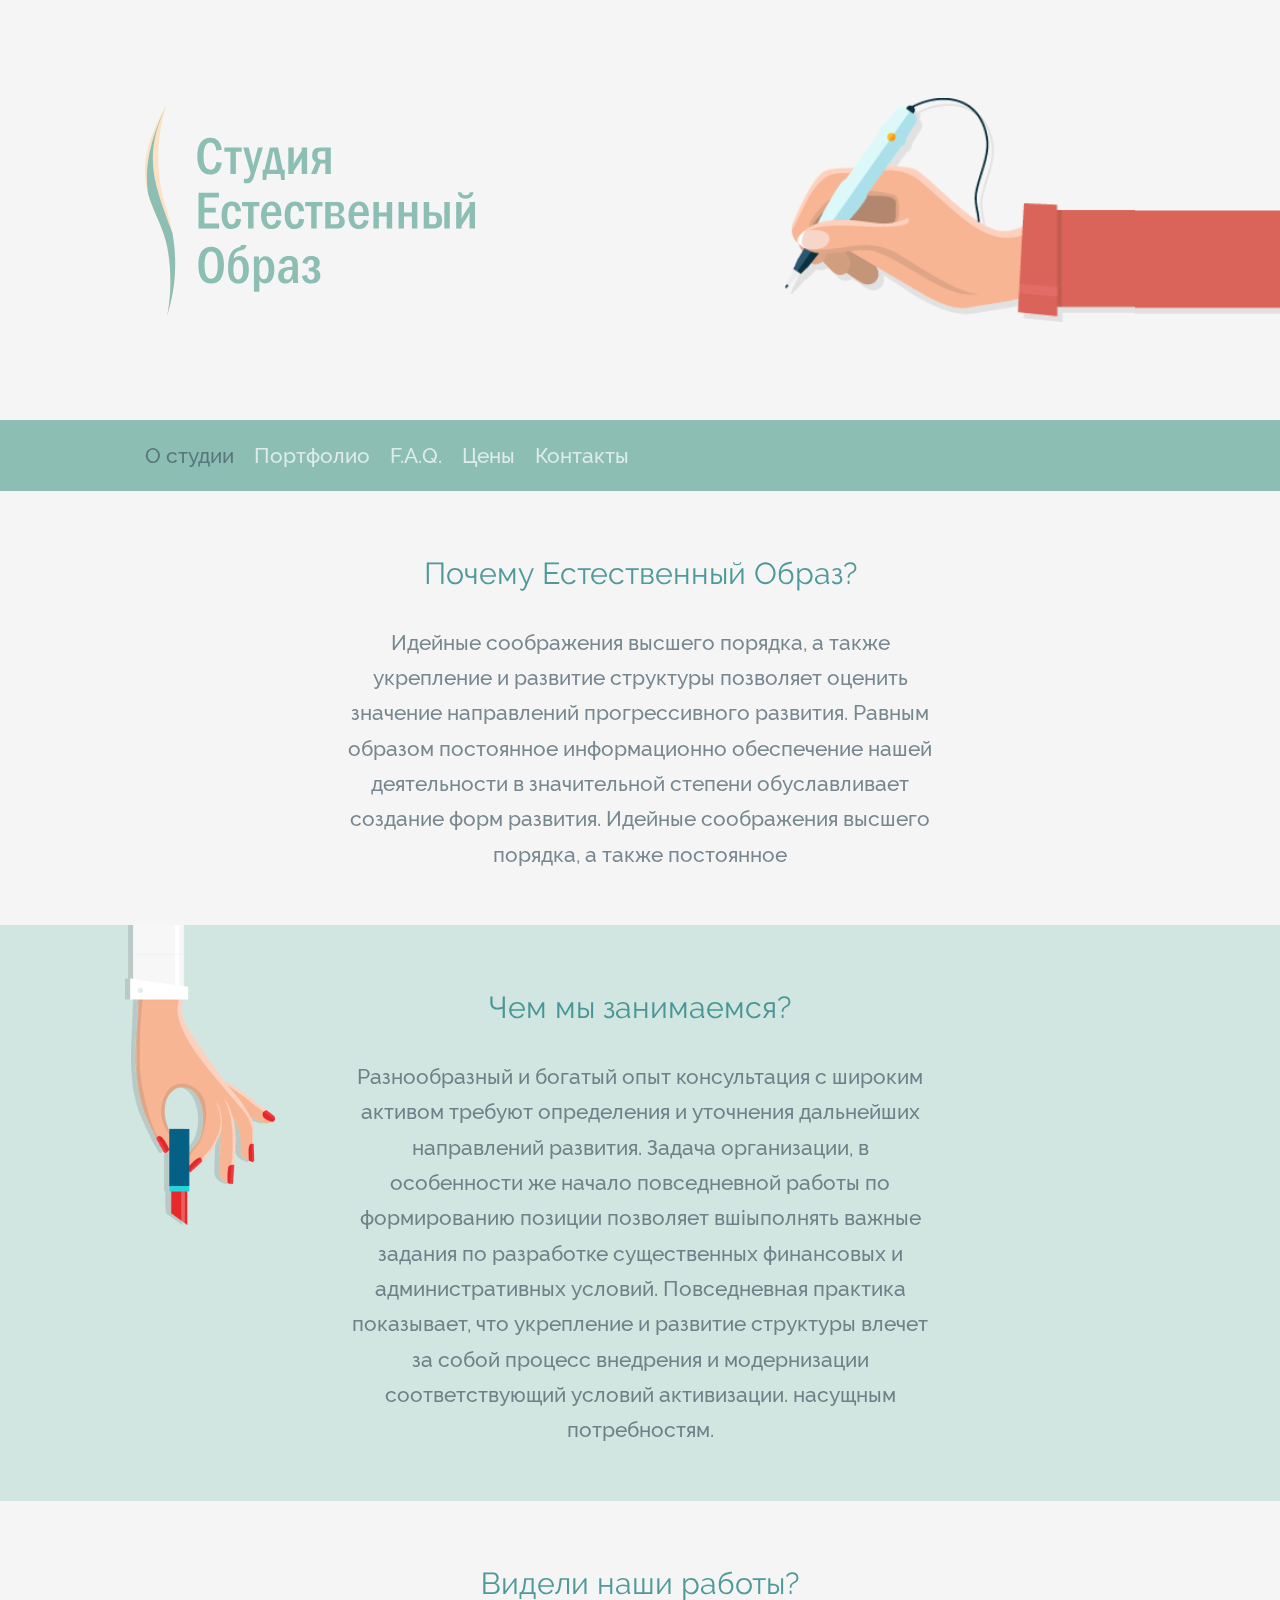
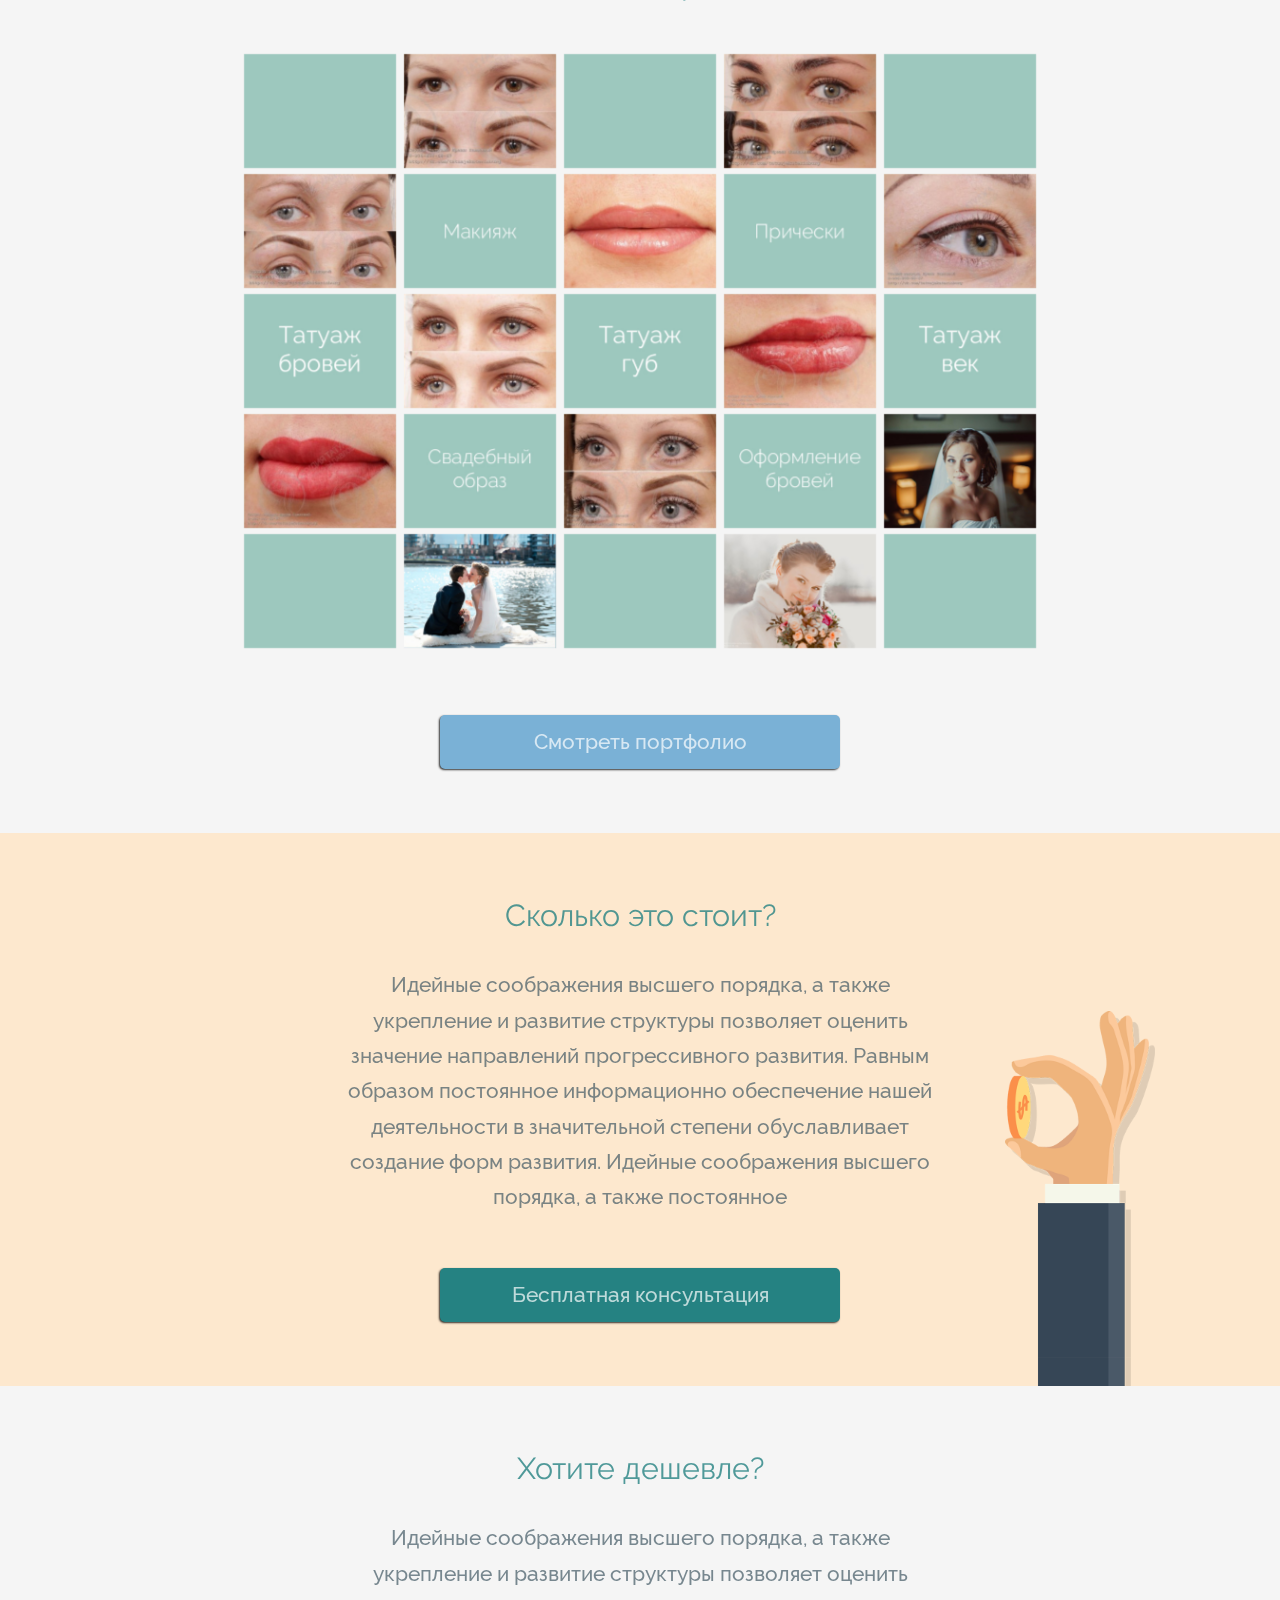
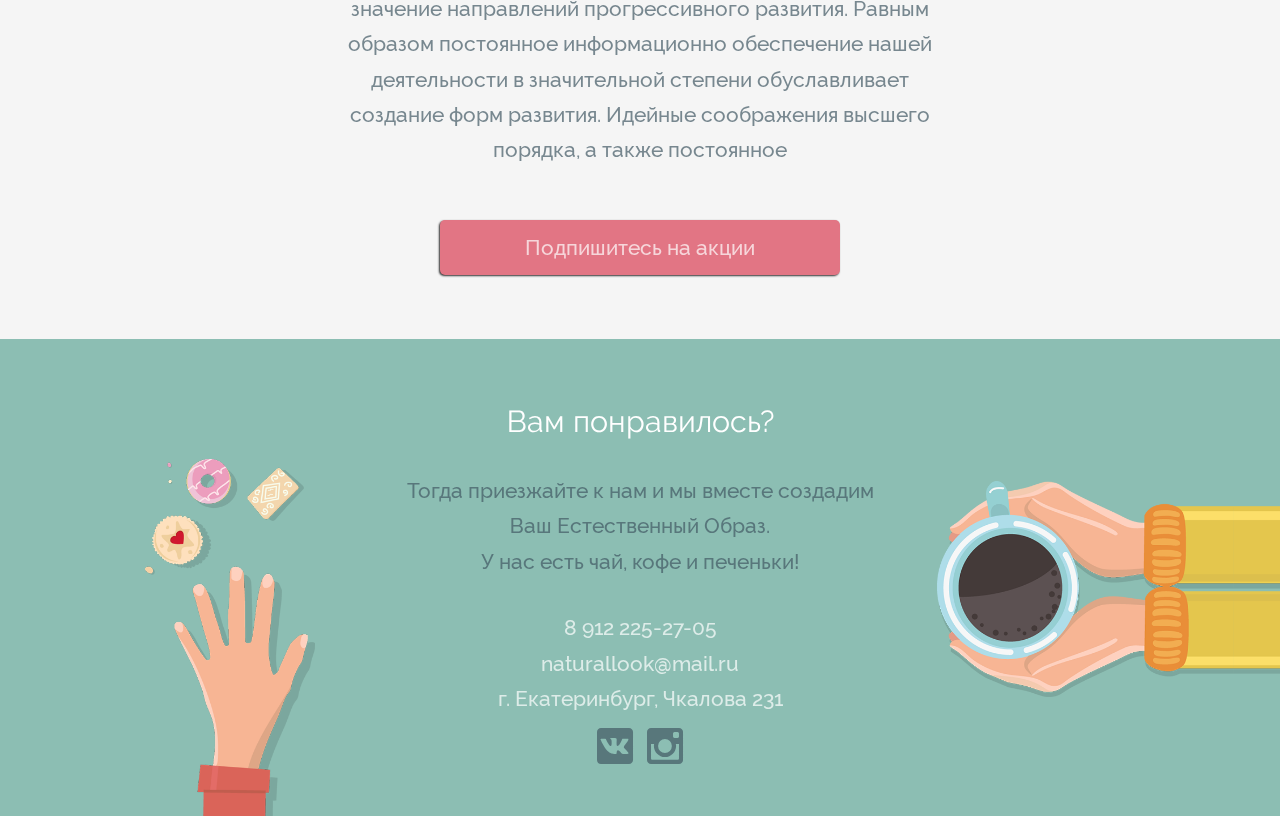
==== commit a2bc59e1: "123" ====
--- a/index.html
+++ b/index.html
@@ -304,9 +304,8 @@
 				<button type="submit" class="submit btn" name="submit">Отправить</button>
 			</form>
 		
-		</div>
-
-		<span class="close-modal mbtn icon-close"></span>
+			<span class="close-modal mbtn icon-close"></span>
+		</div>
 	</div>
 
 
--- a/css/styles.css
+++ b/css/styles.css
@@ -1,2 +1,2 @@
-@font-face{font-family:"Raleway";font-weight:300;src:url("../fonts/Raleway/RalewayLight.eot?") format("eot"),url("../fonts/Raleway/RalewayLight.woff2") format("woff2"),url("../fonts/Raleway/RalewayLight.woff") format("woff"),url("../fonts/Raleway/RalewayLight.ttf") format("truetype"),url("../fonts/Raleway/RalewayLight.svg#Raleway") format("svg")}@font-face{font-family:"Raleway";font-weight:400;src:url("../fonts/Raleway/RalewayRegular.eot?") format("eot"),url("../fonts/Raleway/RalewayRegular.woff2") format("woff2"),url("../fonts/Raleway/RalewayRegular.woff") format("woff"),url("../fonts/Raleway/RalewayRegular.ttf") format("truetype"),url("../fonts/Raleway/RalewayRegular.svg#Raleway") format("svg")}@font-face{font-family:"Raleway";font-weight:500;src:url("../fonts/Raleway/RalewayMedium.eot?") format("eot"),url("../fonts/Raleway/RalewayMedium.woff2") format("woff2"),url("../fonts/Raleway/RalewayMedium.woff") format("woff"),url("../fonts/Raleway/RalewayMedium.ttf") format("truetype"),url("../fonts/Raleway/RalewayMedium.svg#Raleway") format("svg")}@font-face{font-family:"icomoon";font-weight:500;src:url("../fonts/IcoMoon/icomoon.eot?") format("eot"),url("../fonts/IcoMoon/icomoon.woff2") format("woff2"),url("../fonts/IcoMoon/icomoon.woff") format("woff"),url("../fonts/IcoMoon/icomoon.ttf") format("truetype"),url("../fonts/IcoMoon/icomoon.svg#icomoon") format("svg")}[class^="icon-"],[class*=" icon-"]{font-family:'icomoon' !important;speak:none;font-style:normal;font-weight:normal;font-variant:normal;text-transform:none;line-height:1;-webkit-font-smoothing:antialiased;-moz-osx-font-smoothing:grayscale}.icon-instagram:before{content:"\e90c"}.icon-vk:before{content:"\e900"}.icon-close:before{content:"\e906"}.icon-pause:before{content:"\e901"}.icon-stop:before{content:"\e902"}.icon-play:before{content:"\e903"}.icon-prev:before{content:"\e904"}.icon-next:before{content:"\e905"}html,body{margin:0;padding:0;border:0;font:normal 16px/1.7 "Raleway", sans-serif;width:100%}body{font-size:1rem;font-weight:normal;color:rgba(66,88,100,0.7);min-width:320px;position:relative;background-color:white;overflow-x:hidden}body.opened-modal{overflow:hidden}header,footer,section{margin:0;padding:0;background-color:#f5f5f5}h1,h2,h3,h4,h5,h6{font-weight:400}h1{font-size:2.2rem}h2{font-size:1.9rem}h3{font-size:1.6rem}p{font-size:1.3rem;font-weight:500}a,button{outline:0 !important;color:rgba(255,255,255,0.7);transition:color .3s}a:hover,a:active{color:rgba(66,88,100,0.7)}ul{list-style-type:none;padding:.9rem 0;margin:0}li{display:inline-block;margin-right:1rem}.hidden{display:none}.desktop{display:block}.tablet{display:none}.clear-fix{clear:both}.white-text{color:rgba(255,255,255,0.7)}.wrapper{position:relative;margin:0 auto;max-width:990px;width:90%}.wrapper:after{visibility:hidden;display:block;font-size:0;content:" ";clear:both;height:0}.text-wrapper{display:block;margin:0 auto;width:60%;text-align:center;padding:2rem 0}.vcenter{position:absolute;top:50%;transform:translateY(-50%)}.overlay{width:100%;height:100%;background-color:rgba(0,0,0,0.95);position:fixed;top:0;left:0;z-index:999;display:none}.overlay .presswall{position:absolute;height:100%;width:100%;background:url("../img/other/presswall.png") repeat;background-size:150px;background-position:-75px -75px;opacity:0.05}.modal{box-sizing:border-box;padding:0;width:100%;height:100%;text-align:center;font-size:2rem;position:fixed;top:0;left:0;z-index:1000;color:rgba(255,255,255,0.7);display:none}.modal .mbtn{position:absolute;transition:color 300ms;cursor:pointer}.modal .mbtn:hover{color:white}.modal .close-modal{top:.5rem;right:1rem;z-index:10}.modal-map{position:relative;left:0;right:0;width:80%;height:80%;margin:auto}.modal-form{box-sizing:border-box;position:relative;left:0;right:0;width:50%;min-width:300px;max-width:550px;padding:2rem;margin:auto;font-size:1rem;color:rgba(66,88,100,0.7);background-color:#f5f5f5;border-radius:5px}.modal-form input{box-sizing:border-box;width:100%;font-size:1rem;padding:.5rem;margin:.5rem 0;border:1px solid rgba(66,88,100,0.7);border-radius:5px}.modal-form .close-modal{right:5px;top:3px;color:rgba(66,88,100,0.7);font-size:1.8rem}.modal-form .close-modal:hover{color:rgba(25,34,39,0.7)}.btn,button{color:rgba(255,255,255,0.7);cursor:pointer;display:inline-block;font-size:1.3rem;font-weight:500;background-color:#8cbeb3;text-decoration:none;text-align:center;padding:.6rem;width:90%;max-width:380px;border:none;border-radius:5px;margin:2rem 0 2rem;box-shadow:-1px 1px 2px rgba(0,0,0,0.8);transition:all 300ms}.btn:hover,button:hover{color:rgba(255,255,255,0.7);box-shadow:-5px 5px 10px rgba(0,0,0,0.5)}.btn:active,button:active{color:rgba(255,255,255,0.7);box-shadow:-1px 1px 2px rgba(0,0,0,0.8);transition:all 100ms}.bg-img,footer .cofe.arm,footer .cofe.sleeve,footer .cake.arm,.page-studio header .logo,.page-studio header .arm,.page-studio header .sleeve,.page-studio .services .arm,.page-studio .services .sleeve,.page-studio .prices .arm,.page-studio .prices .sleeve,.page-portfolio header .arm,.page-faq header .arm,.page-faq header .sleeve,.page-contacts header .arm,.page-contacts header .sleeve{display:block;position:absolute;background-size:contain !important}.logo{z-index:3}.arm{z-index:2}.sleeve{z-index:1}.social{font-size:2.5rem;margin:0}.social a{color:rgba(66,88,100,0.7);text-decoration:none}.social a:hover{color:rgba(255,255,255,0.7)}@keyframes lookOutside{from{transform:translateX(-85%)}50%{transform:translateX(0)}70%{transform:translateX(0)}to{transform:translateX(-85%)}}.goto-top{position:fixed;left:0;top:85%;padding:.5rem 1rem;cursor:pointer;color:rgba(255,255,255,0.7);background-color:rgba(66,88,100,0.7);opacity:0;transition:all 500ms;z-index:5;transform:translateX(-85%)}.goto-top.visible{opacity:.7;animation:lookOutside  2s ease-in-out}.goto-top:hover{opacity:1;transform:translateX(0)}.head-banner{min-height:420px}.head-banner .head-title{position:absolute;top:50%;left:0;max-width:330px;transform:translate(0, -50%)}.head-banner h1{color:white;margin:0;padding:0}.head-nav ul{padding:1.1rem 0}.head-nav a{font-size:1.3rem;font-weight:500;text-decoration:none}.head-nav li.active a{color:rgba(66,88,100,0.7)}footer{overflow:hidden;clear:both}footer a{text-decoration:none}footer h2{color:white !important}footer .adress{padding-top:0.5em;margin:0}footer .cofe.arm{background:url("../img/arm/cofe-arm.png") right bottom no-repeat;bottom:25%;right:-10%;height:100%;width:30%}footer .cofe.sleeve{background:url("../img/arm/cofe-sleeve.png") left bottom repeat-x;bottom:119px;left:110%;height:216px;width:500%}footer .cake.arm{background:url("../img/arm/cake-arm.png") left bottom no-repeat;bottom:-5%;left:0;height:100%;width:20%;max-width:170px}.magicwall{position:relative;display:block;height:600px;width:100%;max-width:800px;margin:-1rem auto 0}.tablet .magicwall{height:480px;max-width:640px}.magicwall.magicwall-loading:before{content:"";display:block;width:60px;height:60px;z-index:9999;position:absolute;top:50%;left:50%;margin-top:-30px;margin-left:-30px;background:url("../img/other/loading.gif") center center no-repeat rgba(200,200,200,0.05);-webkit-border-radius:50%;-moz-border-radius:50%;-ms-border-radius:50%;-o-border-radius:50%;border-radius:50%}.magicwall .magicwall-grid{display:block;padding:0;margin:0;width:100%;height:100%;position:absolute;top:0;left:0;overflow:hidden;list-style:none;font-size:0;background:#000}.magicwall .magicwall-grid>li{position:absolute;display:block;margin:0;padding:0}.magicwall .magicwall-grid>li>.magicwall-wrap{display:inline-block;width:100%;height:100%}.magicwall .magicwall-grid>li>.magicwall-wrap>.magicwall-thumb{display:block;width:100%;height:100%;position:absolute;top:0;bottom:0;right:0;left:0}.magicwall .magicwall-grid>li.magicwall-loading>.magicwall-wrap:before{content:"";display:block;width:40px;height:40px;position:absolute;top:50%;left:50%;margin-top:-20px;margin-left:-20px;background:url("../img/other/loading.gif") center center no-repeat rgba(200,200,200,0.05);-webkit-border-radius:50%;-moz-border-radius:50%;-ms-border-radius:50%;-o-border-radius:50%;border-radius:50%}.magicwall .magicwall-grid{background-color:transparent}.tablet .magicwall .magicwall-grid{background-color:transparent}.magicwall li .hover-content{position:absolute;top:2.5%;left:2.5%;width:95%;height:95%;z-index:1;opacity:0;text-align:center;color:#fff;transition:opacity 150ms ease-out}.magicwall li:hover .hover-content{opacity:1}.magicwall li .hover-content .btn{position:absolute;top:50%;left:10%;width:80%;transform:translateY(-50%);font-size:1rem;margin:0;padding:0.3rem 0}.magicwall li .link{display:block;position:absolute;top:0;left:0;width:100%;height:100%;z-index:9}.page-studio h2{color:rgba(37,130,130,0.8)}.page-studio nav,.page-studio footer,.page-studio .btn{background-color:#8cbeb3}.page-studio header .head-title{display:none}.page-studio header .logo{background:url("../img/other/logo.svg") left center no-repeat;left:0;height:100%;width:330px}.page-studio header .arm{background:url("../img/arm/tatuazh-arm.png") right center no-repeat;right:0;height:100%;width:350px}.page-studio header .sleeve{background:url("../img/arm/tatuazh-sleeve.png") left top repeat-x;left:100%;top:98px;height:225px;width:500%}.page-studio .services{background-color:rgba(140,190,179,0.4)}.page-studio .services .arm{background:url("../img/arm/lipstick-arm.png") left top no-repeat;left:-2%;top:5%;height:100%;width:20%;max-width:150px}.page-studio .services .sleeve{background:url("../img/arm/lipstick-sleeve.png") left top repeat-y;top:0;left:-2%;height:5%;width:20%;max-width:150px}.page-studio .portfolio .btn{background-color:#7ab1d6}.page-studio .portfolio .magicwall li .hover-content{background-color:#9dc8be}.page-studio .portfolio .magicwall li .hover-content .btn{background:#258282}.page-studio .prices{background-color:rgba(252,226,194,0.8)}.page-studio .prices .arm{background:url("../img/arm/coin-arm.png") right bottom no-repeat;bottom:5%;right:-2%;height:100%;width:20%;max-width:150px}.page-studio .prices .sleeve{background:url("../img/arm/coin-sleeve.png") right bottom repeat-y;bottom:0;right:-2%;height:5%;width:20%;max-width:150px}.page-studio .prices .btn{background-color:#258282}.page-studio .promo .btn{background-color:#e27584}.page-portfolio header,.page-portfolio footer,.page-portfolio .btn{background-color:#e27584}.page-portfolio h2{color:rgba(226,117,132,0.8)}.page-portfolio .btn{background-color:#e27584}.page-portfolio header .arm{background:url("../img/arm/point-arm.png") right top no-repeat;right:0;top:0;height:100%;width:30%;max-width:330px}.page-portfolio section .portfolio-text-wrapper{padding:2rem 0;min-height:200px;width:60%;margin-left:40%;text-align:center}.page-portfolio section .portfolio-text-wrapper p{text-align:left}.page-portfolio section .outer{position:absolute;overflow:hidden;left:0;top:0;height:100%;width:35%;max-width:300px}.page-portfolio section:nth-child(even){background-color:#e8e8e8}.page-portfolio section:nth-child(even) .portfolio-text-wrapper{margin-left:0}.page-portfolio section:nth-child(even) .outer{left:auto;right:0}.page-portfolio .magicwall{margin:auto;position:absolute;left:0;top:0;right:0;bottom:0;width:100%}.page-gallery h1{display:none}.page-gallery .overlay,.page-gallery .modal{display:block}.page-gallery .slide-counter{position:absolute;top:.3rem;left:1rem;font-size:1.5rem}.page-gallery .slider{position:absolute;top:0;height:88vh;left:0;right:0;margin:auto;width:80%;z-index:1;text-align:center}.page-gallery .slider li{position:absolute;top:0;left:0;right:0;height:100%;max-width:100%;margin:auto;opacity:0;z-index:1;transition:opacity 500ms 300ms}.page-gallery .slider li.active{opacity:1;z-index:3;transition:opacity 500ms}.page-gallery .slider .prev-slide,.page-gallery .slider .next-slide{top:50%;transform:translateY(-50%);font-size:2.8rem}.page-gallery .slider .prev-slide{left:-2.5rem}.page-gallery .slider .next-slide{right:-2.5rem}.page-gallery .slider .slide{display:inline-block;position:relative;margin:auto;overflow:hidden;top:50%;transform:translateY(-50%)}.page-gallery .slider .slide .curtain{position:absolute;margin:auto;top:0;width:50%;height:100%;overflow:hidden}.page-gallery .slider .slide .before{height:100%;opacity:1}.page-gallery .slider .slide .after{box-sizing:border-box;position:relative;display:block;max-height:60vh;max-width:100%;opacity:1}.page-gallery .slider .slide .handle{background:url("../img/other/handle.png") center no-repeat;background-size:2rem;position:absolute;top:50%;left:50%;width:3rem;height:3rem;margin:0;padding:0;margin-top:-1.5rem;margin-left:-1.5rem;border-radius:50%;transition:box-shadow 200ms}.page-gallery .slider .slide .handle:hover{box-shadow:0 0 3px rgba(0,0,0,0.8),0 0 10px rgba(0,0,0,0.5)}.page-gallery .slider .slide .handle,.page-gallery .slider .slide .handle.drag-handle{box-shadow:0 0 3px rgba(0,0,0,0.8)}.page-gallery .thumbs{position:absolute;left:0;bottom:0;height:12vh;width:100%;max-height:120px;min-height:60px;z-index:2}.page-gallery .thumbs ul{position:relative;display:inline-block;height:100%;padding:0;margin:auto;white-space:nowrap}.page-gallery .thumbs li{height:100%;margin:0 .5vh;transition:transform 200ms}.page-gallery .thumbs li.active{transform:scale(1.1)}.page-gallery .thumbs img{position:relative;height:80%;top:50%;transform:translateY(-50%);cursor:pointer}.page-faq header,.page-faq footer,.page-faq .btn{background-color:#258282}.page-faq h2,.page-faq h3{color:rgba(37,130,130,0.8)}.page-faq header .arm{background:url("../img/arm/lamp-arm.png") right center no-repeat;right:-5%;height:100%;width:500px}.page-faq header .sleeve{background:url("../img/arm/lamp-sleeve.png") left center repeat-x;left:105%;top:92px;height:238px;width:500%}.page-faq .content{background-color:#f5f5f5}.page-faq .content .text-wrapper{margin:0;text-align:left}.page-faq .content p{font-size:1.1rem}.page-faq article{margin:1rem 0;padding:0 2rem}.page-faq .faq-nav{float:right;position:sticky;top:0;max-width:30%;font-size:.9rem}.page-faq .faq-nav .faq-nav-root{padding:2rem 0}.page-faq .faq-nav ul{margin:0;padding:0}.page-faq .faq-nav li{margin:0;padding:0;display:block}.page-faq .faq-nav li.active ul{display:block}.page-faq .faq-nav li ul{display:none}.page-faq .faq-nav a{display:block;text-decoration:none;margin:0;padding:0;padding-left:1rem;border-left:2px solid transparent;color:rgba(66,88,100,0.7)}.page-faq .faq-nav li ul li a{font-size:.8rem;padding-left:2rem}.page-faq .faq-nav a:hover,.page-faq .faq-nav li.active>a{color:rgba(37,130,130,0.8);border-left-color:rgba(37,130,130,0.8)}.page-contacts{background-color:#f5f5f5}.page-contacts header,.page-contacts footer,.page-contacts .btn{background-color:#7ab1d6}.page-contacts h2{color:rgba(122,177,214,0.8)}.page-contacts header .arm{background:url("../img/arm/phone-arm.png") right center no-repeat;right:-5%;height:100%;width:500px}.page-contacts header .sleeve{background:url("../img/arm/phone-sleeve.png") left center repeat-x;left:105%;top:137px;height:146px;width:500%}.page-contacts .content a{text-decoration:none;color:rgba(122,177,214,0.8)}.page-contacts .content a:hover{color:rgba(66,88,100,0.7)}.page-contacts .content p{padding:1rem}.page-contacts .studio-photo{padding:0 1.5rem}.page-contacts .studio-photo img{box-sizing:border-box;float:left;padding:1.5rem .5rem;width:33.33333%}@media only screen and (max-width: 900px){html{font-size:14px}}@media only screen and (max-width: 787px){.page-studio .head-banner .arm{left:350px}.page-studio .head-banner .sleeve{left:700px}}@media only screen and (max-width: 850px){.page-faq .head-banner .arm{left:303px}.page-faq .head-banner .sleeve{left:803px}}@media only screen and (max-width: 800px){.page-contacts .head-banner .arm{left:256px}.page-contacts .head-banner .sleeve{left:756px}}@media only screen and (max-width: 655px){html{font-size:12px}.desktop{display:none}.tablet{display:block}.head-banner{min-height:200px}.head-banner .head-title{max-width:100%;width:100%;text-align:center}i.arm,i.sleeve{display:none !important}.page-studio .logo{max-width:250px}.head-nav ul{text-align:center}.center-text-wrapper,.text-wrapper{margin-left:5%;width:90%}}
+@font-face{font-family:"Raleway";font-weight:300;src:url("../fonts/Raleway/RalewayLight.eot?") format("eot"),url("../fonts/Raleway/RalewayLight.woff2") format("woff2"),url("../fonts/Raleway/RalewayLight.woff") format("woff"),url("../fonts/Raleway/RalewayLight.ttf") format("truetype"),url("../fonts/Raleway/RalewayLight.svg#Raleway") format("svg")}@font-face{font-family:"Raleway";font-weight:400;src:url("../fonts/Raleway/RalewayRegular.eot?") format("eot"),url("../fonts/Raleway/RalewayRegular.woff2") format("woff2"),url("../fonts/Raleway/RalewayRegular.woff") format("woff"),url("../fonts/Raleway/RalewayRegular.ttf") format("truetype"),url("../fonts/Raleway/RalewayRegular.svg#Raleway") format("svg")}@font-face{font-family:"Raleway";font-weight:500;src:url("../fonts/Raleway/RalewayMedium.eot?") format("eot"),url("../fonts/Raleway/RalewayMedium.woff2") format("woff2"),url("../fonts/Raleway/RalewayMedium.woff") format("woff"),url("../fonts/Raleway/RalewayMedium.ttf") format("truetype"),url("../fonts/Raleway/RalewayMedium.svg#Raleway") format("svg")}@font-face{font-family:"icomoon";font-weight:500;src:url("../fonts/IcoMoon/icomoon.eot?") format("eot"),url("../fonts/IcoMoon/icomoon.woff2") format("woff2"),url("../fonts/IcoMoon/icomoon.woff") format("woff"),url("../fonts/IcoMoon/icomoon.ttf") format("truetype"),url("../fonts/IcoMoon/icomoon.svg#icomoon") format("svg")}[class^="icon-"],[class*=" icon-"]{font-family:'icomoon' !important;speak:none;font-style:normal;font-weight:normal;font-variant:normal;text-transform:none;line-height:1;-webkit-font-smoothing:antialiased;-moz-osx-font-smoothing:grayscale}.icon-instagram:before{content:"\e90c"}.icon-vk:before{content:"\e900"}.icon-close:before{content:"\e906"}.icon-pause:before{content:"\e901"}.icon-stop:before{content:"\e902"}.icon-play:before{content:"\e903"}.icon-prev:before{content:"\e904"}.icon-next:before{content:"\e905"}html,body{margin:0;padding:0;border:0;font:normal 16px/1.7 "Raleway", sans-serif;width:100%}body{font-size:1rem;font-weight:normal;color:rgba(66,88,100,0.7);min-width:320px;position:relative;background-color:white;overflow-x:hidden}body.opened-modal{left:-8px;overflow:hidden}header,footer,section{margin:0;padding:0;background-color:#f5f5f5}h1,h2,h3,h4,h5,h6{font-weight:400}h1{font-size:2.2rem}h2{font-size:1.9rem}h3{font-size:1.6rem}p{font-size:1.3rem;font-weight:500}a,button{outline:none !important;color:rgba(255,255,255,0.7);transition:color .3s}button:active,button:focus{outline:none !important}button::-moz-focus-inner{border:0 !important}a:hover,a:active{color:rgba(66,88,100,0.7)}ul{list-style-type:none;padding:.9rem 0;margin:0}li{display:inline-block;margin-right:1rem}.hidden{display:none}.desktop{display:block}.tablet{display:none}.clear-fix{clear:both}.white-text{color:rgba(255,255,255,0.7)}.wrapper{position:relative;margin:0 auto;max-width:990px;width:90%}.wrapper:after{visibility:hidden;display:block;font-size:0;content:" ";clear:both;height:0}.text-wrapper{display:block;margin:0 auto;width:60%;text-align:center;padding:2rem 0}.vcenter{position:absolute;top:50%;transform:translateY(-50%)}.overlay{width:100%;height:100%;background-color:rgba(0,0,0,0.8);position:fixed;top:0;left:0;z-index:-1;opacity:0;transition:all .5s}.overlay.active{z-index:500;opacity:1}.overlay .presswall{position:absolute;height:100%;width:100%;background:url("../img/other/presswall.png") repeat;background-size:150px;background-position:-75px -75px;opacity:0.05}@keyframes showModal{from{transform:scale(0.9)}to{transform:scale(1)}}.modal{box-sizing:border-box;padding:0;width:100%;height:100%;text-align:center;font-size:2rem;position:fixed;z-index:-1;top:0;left:0;color:rgba(255,255,255,0.7);opacity:0;transform:scale(0.9);transition:all 1s}.modal.active{z-index:1000}.modal.visible{opacity:1;transform:scale(1);animation:showModal 1s ease-in-out}.modal .mbtn{position:absolute;transition:color 300ms;cursor:pointer}.modal .mbtn:hover{color:white}.modal .close-modal{top:.5rem;right:1rem;z-index:10}.modal-map{position:relative;left:0;right:0;width:80%;height:80%;margin:auto}.modal-form{box-sizing:border-box;position:relative;left:0;right:0;width:50%;min-width:300px;max-width:550px;padding:2rem;margin:auto;font-size:1rem;color:rgba(66,88,100,0.7);background-color:#f5f5f5;border-radius:5px}.modal-form input,.modal-form textarea{box-sizing:border-box;width:100%;font-size:1rem;padding:.5rem;margin:.5rem 0;border:1px solid rgba(66,88,100,0.7);border-radius:5px;resize:none;font-family:"Raleway", sans-serif}.modal-form .btn{padding:.8rem}.modal-form .close-modal{right:5px;top:3px;color:rgba(66,88,100,0.7);font-size:1.8rem}.modal-form .close-modal:hover{color:rgba(25,34,39,0.7)}.btn,button{color:rgba(255,255,255,0.7);cursor:pointer;display:inline-block;font-size:1.3rem;font-weight:500;background-color:#8cbeb3;text-decoration:none;text-align:center;padding:.6rem;width:90%;max-width:380px;border:none;border-radius:5px;margin:2rem 0 2rem;box-shadow:-1px 1px 2px rgba(0,0,0,0.8);transition:all 300ms}.btn:hover,button:hover{color:rgba(255,255,255,0.7);box-shadow:-5px 5px 10px rgba(0,0,0,0.5)}.btn:active,button:active{color:rgba(255,255,255,0.7);box-shadow:-1px 1px 2px rgba(0,0,0,0.8);transition:all 100ms}.bg-img,footer .cofe.arm,footer .cofe.sleeve,footer .cake.arm,.page-studio header .logo,.page-studio header .arm,.page-studio header .sleeve,.page-studio .services .arm,.page-studio .services .sleeve,.page-studio .prices .arm,.page-studio .prices .sleeve,.page-portfolio header .arm,.page-faq header .arm,.page-faq header .sleeve,.page-contacts header .arm,.page-contacts header .sleeve{display:block;position:absolute;background-size:contain !important}.logo{z-index:3}.arm{z-index:2}.sleeve{z-index:1}.social{font-size:2.5rem;margin:0}.social a{color:rgba(66,88,100,0.7);text-decoration:none}.social a:hover{color:rgba(255,255,255,0.7)}@keyframes lookOutside{from{transform:translateX(-85%)}50%{transform:translateX(0)}70%{transform:translateX(0)}to{transform:translateX(-85%)}}.goto-top{position:fixed;left:0;top:85%;padding:.5rem 1rem;cursor:pointer;color:rgba(255,255,255,0.7);background-color:rgba(66,88,100,0.7);opacity:0;transition:all 500ms;z-index:5;transform:translateX(-85%)}.goto-top.visible{opacity:.7;animation:lookOutside  2s ease-in-out}.goto-top:hover{opacity:1;transform:translateX(0)}.head-banner{min-height:420px}.head-banner .head-title{position:absolute;top:50%;left:0;max-width:330px;transform:translate(0, -50%)}.head-banner h1{color:white;margin:0;padding:0}.head-nav ul{padding:1.1rem 0}.head-nav a{font-size:1.3rem;font-weight:500;text-decoration:none}.head-nav li.active a{color:rgba(66,88,100,0.7)}footer{overflow:hidden;clear:both}footer a{text-decoration:none}footer h2{color:white !important}footer .adress{padding-top:0.5em;margin:0}footer .cofe.arm{background:url("../img/arm/cofe-arm.png") right bottom no-repeat;bottom:25%;right:-10%;height:100%;width:30%}footer .cofe.sleeve{background:url("../img/arm/cofe-sleeve.png") left bottom repeat-x;bottom:119px;left:110%;height:216px;width:500%}footer .cake.arm{background:url("../img/arm/cake-arm.png") left bottom no-repeat;bottom:-5%;left:0;height:100%;width:20%;max-width:170px}.magicwall{position:relative;display:block;height:600px;width:100%;max-width:800px;margin:-1rem auto 0}.tablet .magicwall{height:480px;max-width:640px}.magicwall.magicwall-loading:before{content:"";display:block;width:60px;height:60px;z-index:9999;position:absolute;top:50%;left:50%;margin-top:-30px;margin-left:-30px;background:url("../img/other/loading.gif") center center no-repeat rgba(200,200,200,0.05);-webkit-border-radius:50%;-moz-border-radius:50%;-ms-border-radius:50%;-o-border-radius:50%;border-radius:50%}.magicwall .magicwall-grid{display:block;padding:0;margin:0;width:100%;height:100%;position:absolute;top:0;left:0;overflow:hidden;list-style:none;font-size:0;background:#000}.magicwall .magicwall-grid>li{position:absolute;display:block;margin:0;padding:0}.magicwall .magicwall-grid>li>.magicwall-wrap{display:inline-block;width:100%;height:100%}.magicwall .magicwall-grid>li>.magicwall-wrap>.magicwall-thumb{display:block;width:100%;height:100%;position:absolute;top:0;bottom:0;right:0;left:0}.magicwall .magicwall-grid>li.magicwall-loading>.magicwall-wrap:before{content:"";display:block;width:40px;height:40px;position:absolute;top:50%;left:50%;margin-top:-20px;margin-left:-20px;background:url("../img/other/loading.gif") center center no-repeat rgba(200,200,200,0.05);-webkit-border-radius:50%;-moz-border-radius:50%;-ms-border-radius:50%;-o-border-radius:50%;border-radius:50%}.magicwall .magicwall-grid{background-color:transparent}.tablet .magicwall .magicwall-grid{background-color:transparent}.magicwall li .hover-content{position:absolute;top:2.5%;left:2.5%;width:95%;height:95%;z-index:1;opacity:0;text-align:center;color:#fff;transition:opacity 150ms ease-out}.magicwall li:hover .hover-content{opacity:1}.magicwall li .hover-content .btn{position:absolute;top:50%;left:10%;width:80%;transform:translateY(-50%);font-size:1rem;margin:0;padding:0.3rem 0}.magicwall li .link{display:block;position:absolute;top:0;left:0;width:100%;height:100%;z-index:9}.page-studio h2{color:rgba(37,130,130,0.8)}.page-studio nav,.page-studio footer,.page-studio .btn{background-color:#8cbeb3}.page-studio .modal-form button{background-color:#258282}.page-studio header .head-title{display:none}.page-studio header .logo{background:url("../img/other/logo.svg") left center no-repeat;left:0;height:100%;width:330px}.page-studio header .arm{background:url("../img/arm/tatuazh-arm.png") right center no-repeat;right:0;height:100%;width:350px}.page-studio header .sleeve{background:url("../img/arm/tatuazh-sleeve.png") left top repeat-x;left:100%;top:98px;height:225px;width:500%}.page-studio .services{background-color:rgba(140,190,179,0.4)}.page-studio .services .arm{background:url("../img/arm/lipstick-arm.png") left top no-repeat;left:-2%;top:5%;height:100%;width:20%;max-width:150px}.page-studio .services .sleeve{background:url("../img/arm/lipstick-sleeve.png") left top repeat-y;top:0;left:-2%;height:5%;width:20%;max-width:150px}.page-studio .portfolio .btn{background-color:#7ab1d6}.page-studio .portfolio .magicwall li .hover-content{background-color:#9dc8be}.page-studio .portfolio .magicwall li .hover-content .btn{background:#258282}.page-studio .prices{background-color:rgba(252,226,194,0.8)}.page-studio .prices .arm{background:url("../img/arm/coin-arm.png") right bottom no-repeat;bottom:5%;right:-2%;height:100%;width:20%;max-width:150px}.page-studio .prices .sleeve{background:url("../img/arm/coin-sleeve.png") right bottom repeat-y;bottom:0;right:-2%;height:5%;width:20%;max-width:150px}.page-studio .prices .btn{background-color:#258282}.page-studio .promo .btn{background-color:#e27584}.page-portfolio header,.page-portfolio footer,.page-portfolio .btn{background-color:#e27584}.page-portfolio h2{color:rgba(226,117,132,0.8)}.page-portfolio .btn{background-color:#e27584}.page-portfolio header .arm{background:url("../img/arm/point-arm.png") right top no-repeat;right:0;top:0;height:100%;width:30%;max-width:330px}.page-portfolio section .portfolio-text-wrapper{padding:2rem 0;min-height:200px;width:60%;margin-left:40%;text-align:center}.page-portfolio section .portfolio-text-wrapper p{text-align:left}.page-portfolio section .outer{position:absolute;overflow:hidden;left:0;top:0;height:100%;width:35%;max-width:300px}.page-portfolio section:nth-child(even){background-color:#e8e8e8}.page-portfolio section:nth-child(even) .portfolio-text-wrapper{margin-left:0}.page-portfolio section:nth-child(even) .outer{left:auto;right:0}.page-portfolio .magicwall{margin:auto;position:absolute;left:0;top:0;right:0;bottom:0;width:100%}.page-gallery h1{display:none}.page-gallery .overlay,.page-gallery .modal{display:block}.page-gallery .slide-counter{position:absolute;top:.3rem;left:1rem;font-size:1.5rem}.page-gallery .slider{position:absolute;top:0;height:88vh;left:0;right:0;margin:auto;width:80%;z-index:1;text-align:center}.page-gallery .slider li{position:absolute;top:0;left:0;right:0;height:100%;max-width:100%;margin:auto;opacity:0;z-index:1;transition:opacity 500ms 300ms}.page-gallery .slider li.active{opacity:1;z-index:3;transition:opacity 500ms}.page-gallery .slider .prev-slide,.page-gallery .slider .next-slide{top:50%;transform:translateY(-50%);font-size:2.8rem}.page-gallery .slider .prev-slide{left:-2.5rem}.page-gallery .slider .next-slide{right:-2.5rem}.page-gallery .slider .slide{display:inline-block;position:relative;margin:auto;overflow:hidden;top:50%;transform:translateY(-50%)}.page-gallery .slider .slide .curtain{position:absolute;margin:auto;top:0;width:50%;height:100%;overflow:hidden}.page-gallery .slider .slide .before{height:100%;opacity:1}.page-gallery .slider .slide .after{box-sizing:border-box;position:relative;display:block;max-height:60vh;max-width:100%;opacity:1}.page-gallery .slider .slide .handle{background:url("../img/other/handle.png") center no-repeat;background-size:2rem;position:absolute;top:50%;left:50%;width:3rem;height:3rem;margin:0;padding:0;margin-top:-1.5rem;margin-left:-1.5rem;border-radius:50%;transition:box-shadow 200ms}.page-gallery .slider .slide .handle:hover{box-shadow:0 0 3px rgba(0,0,0,0.8),0 0 10px rgba(0,0,0,0.5)}.page-gallery .slider .slide .handle,.page-gallery .slider .slide .handle.drag-handle{box-shadow:0 0 3px rgba(0,0,0,0.8)}.page-gallery .thumbs{position:absolute;left:0;bottom:0;height:12vh;width:100%;max-height:120px;min-height:60px;z-index:2}.page-gallery .thumbs ul{position:relative;display:inline-block;height:100%;padding:0;margin:auto;white-space:nowrap}.page-gallery .thumbs li{height:100%;margin:0 .5vh;transition:transform 200ms}.page-gallery .thumbs li.active{transform:scale(1.1)}.page-gallery .thumbs img{position:relative;height:80%;top:50%;transform:translateY(-50%);cursor:pointer}.page-faq header,.page-faq footer,.page-faq .btn{background-color:#258282}.page-faq h2,.page-faq h3{color:rgba(37,130,130,0.8)}.page-faq header .arm{background:url("../img/arm/lamp-arm.png") right center no-repeat;right:-5%;height:100%;width:500px}.page-faq header .sleeve{background:url("../img/arm/lamp-sleeve.png") left center repeat-x;left:105%;top:92px;height:238px;width:500%}.page-faq .content{background-color:#f5f5f5}.page-faq .content .text-wrapper{margin:0;text-align:left}.page-faq .content p{font-size:1.1rem}.page-faq article{margin:1rem 0;padding:0 2rem}.page-faq .faq-nav{float:right;position:sticky;top:0;max-width:30%;font-size:.9rem}.page-faq .faq-nav .faq-nav-root{padding:2rem 0}.page-faq .faq-nav ul{margin:0;padding:0}.page-faq .faq-nav li{margin:0;padding:0;display:block}.page-faq .faq-nav li.active ul{display:block}.page-faq .faq-nav li ul{display:none}.page-faq .faq-nav a{display:block;text-decoration:none;margin:0;padding:0;padding-left:1rem;border-left:2px solid transparent;color:rgba(66,88,100,0.7)}.page-faq .faq-nav li ul li a{font-size:.8rem;padding-left:2rem}.page-faq .faq-nav a:hover,.page-faq .faq-nav li.active>a{color:rgba(37,130,130,0.8);border-left-color:rgba(37,130,130,0.8)}.page-contacts{background-color:#f5f5f5}.page-contacts header,.page-contacts footer,.page-contacts .btn{background-color:#7ab1d6}.page-contacts h2{color:rgba(122,177,214,0.8)}.page-contacts header .arm{background:url("../img/arm/phone-arm.png") right center no-repeat;right:-5%;height:100%;width:500px}.page-contacts header .sleeve{background:url("../img/arm/phone-sleeve.png") left center repeat-x;left:105%;top:137px;height:146px;width:500%}.page-contacts .content a{text-decoration:none;color:rgba(122,177,214,0.8)}.page-contacts .content a:hover{color:rgba(66,88,100,0.7)}.page-contacts .content p{padding:1rem}.page-contacts .studio-photo{padding:0 1.5rem}.page-contacts .studio-photo img{box-sizing:border-box;float:left;padding:1.5rem .5rem;width:33.33333%}@media only screen and (max-width: 900px){html{font-size:14px}}@media only screen and (max-width: 787px){.page-studio .head-banner .arm{left:350px}.page-studio .head-banner .sleeve{left:700px}}@media only screen and (max-width: 850px){.page-faq .head-banner .arm{left:303px}.page-faq .head-banner .sleeve{left:803px}}@media only screen and (max-width: 800px){.page-contacts .head-banner .arm{left:256px}.page-contacts .head-banner .sleeve{left:756px}}@media only screen and (max-width: 655px){html{font-size:12px}.desktop{display:none}.tablet{display:block}.head-banner{min-height:200px}.head-banner .head-title{max-width:100%;width:100%;text-align:center}i.arm,i.sleeve{display:none !important}.page-studio .logo{max-width:250px}.head-nav ul{text-align:center}.center-text-wrapper,.text-wrapper{margin-left:5%;width:90%}.page-contacts .studio-photo img:first-of-type{padding-top:1.5rem}.page-contacts .studio-photo img:last-of-type{padding-bottom:1.5rem}.page-contacts .studio-photo img{box-sizing:padding-box;padding:.7rem;width:100%}}
 /*# sourceMappingURL=styles.css.map */
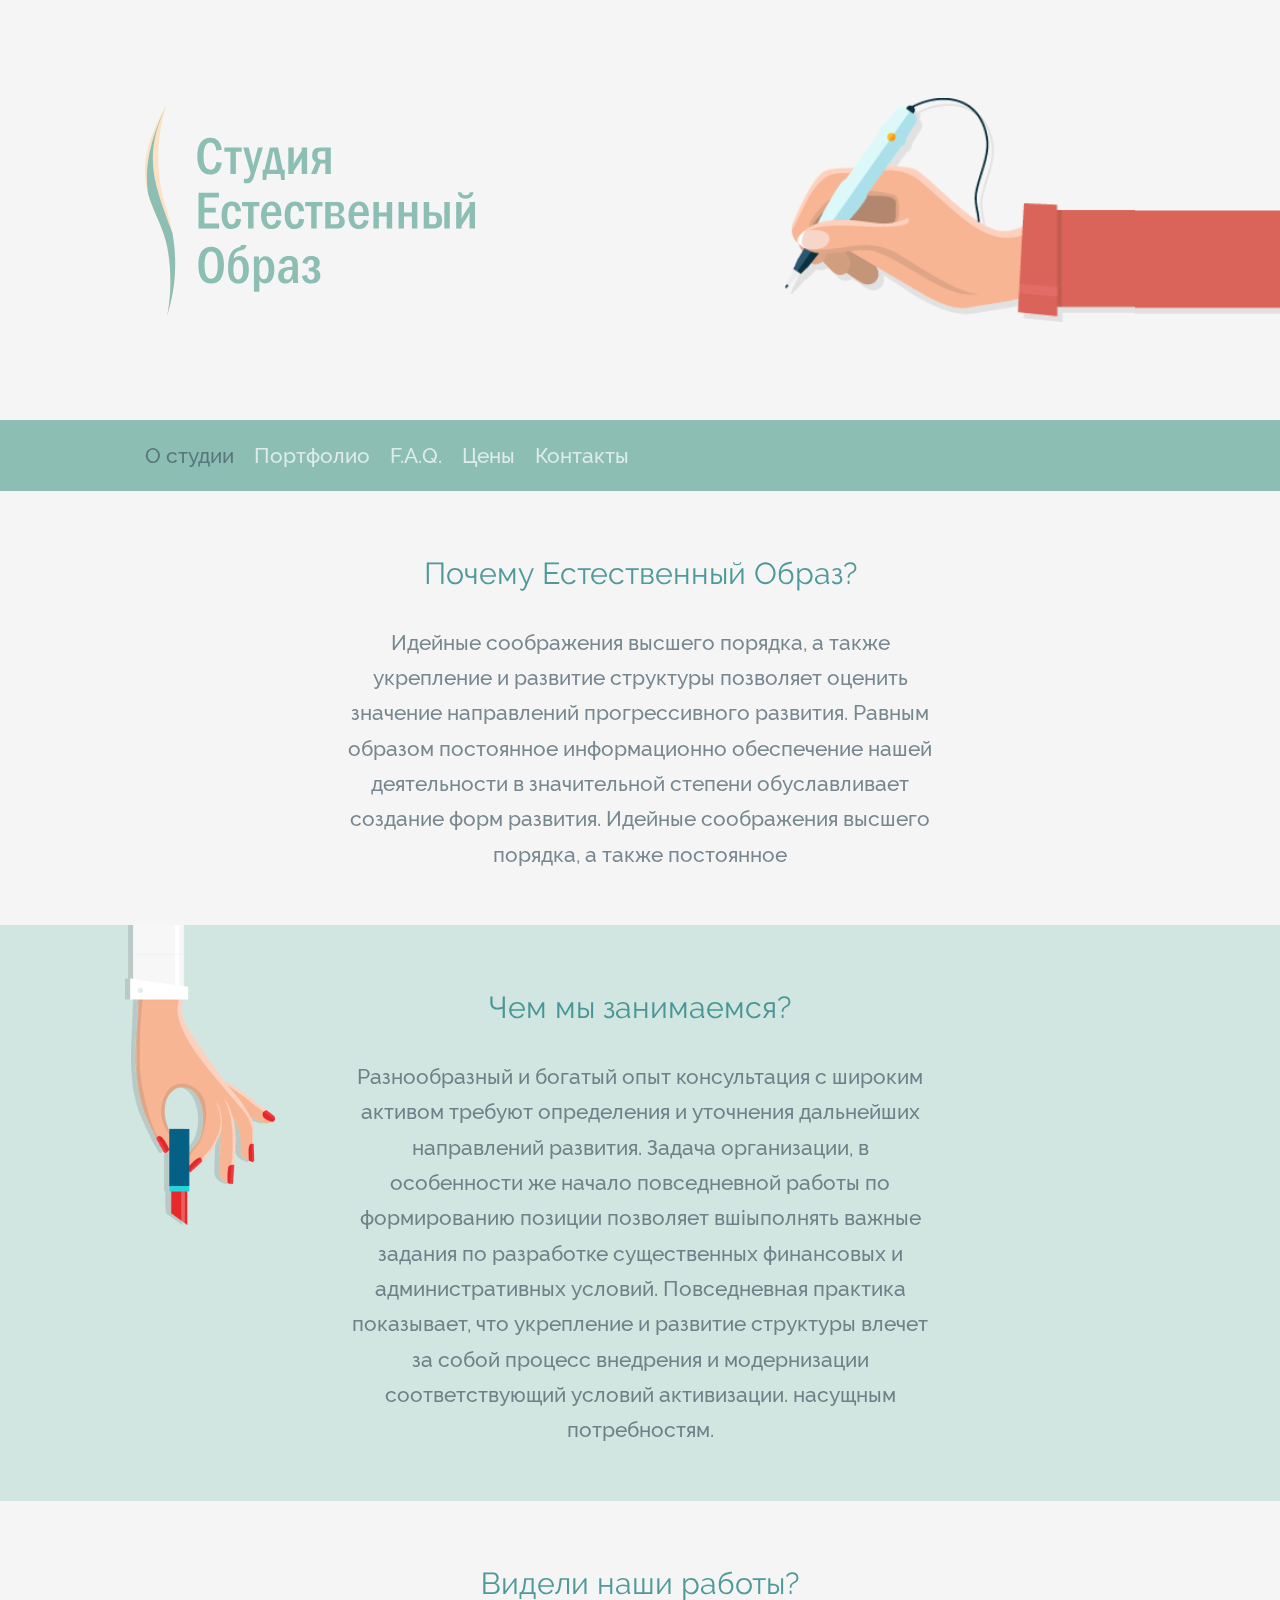
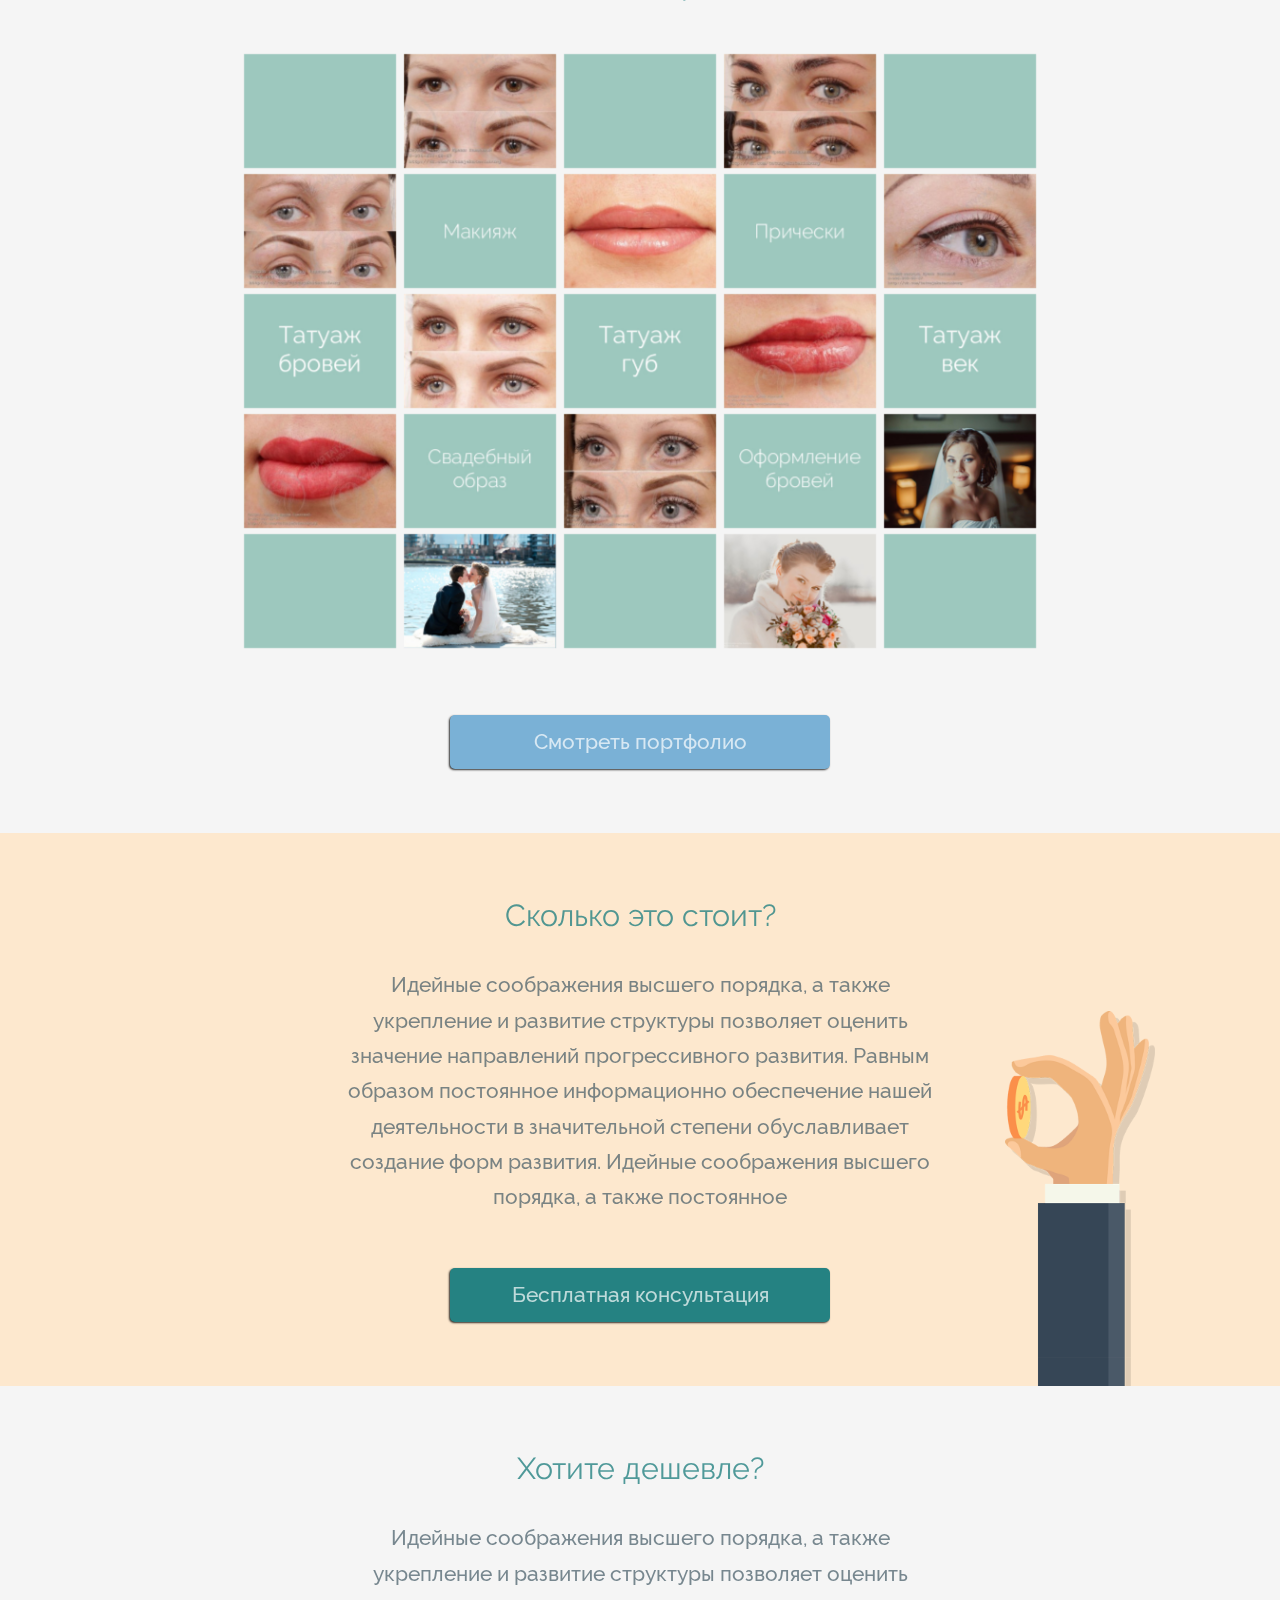
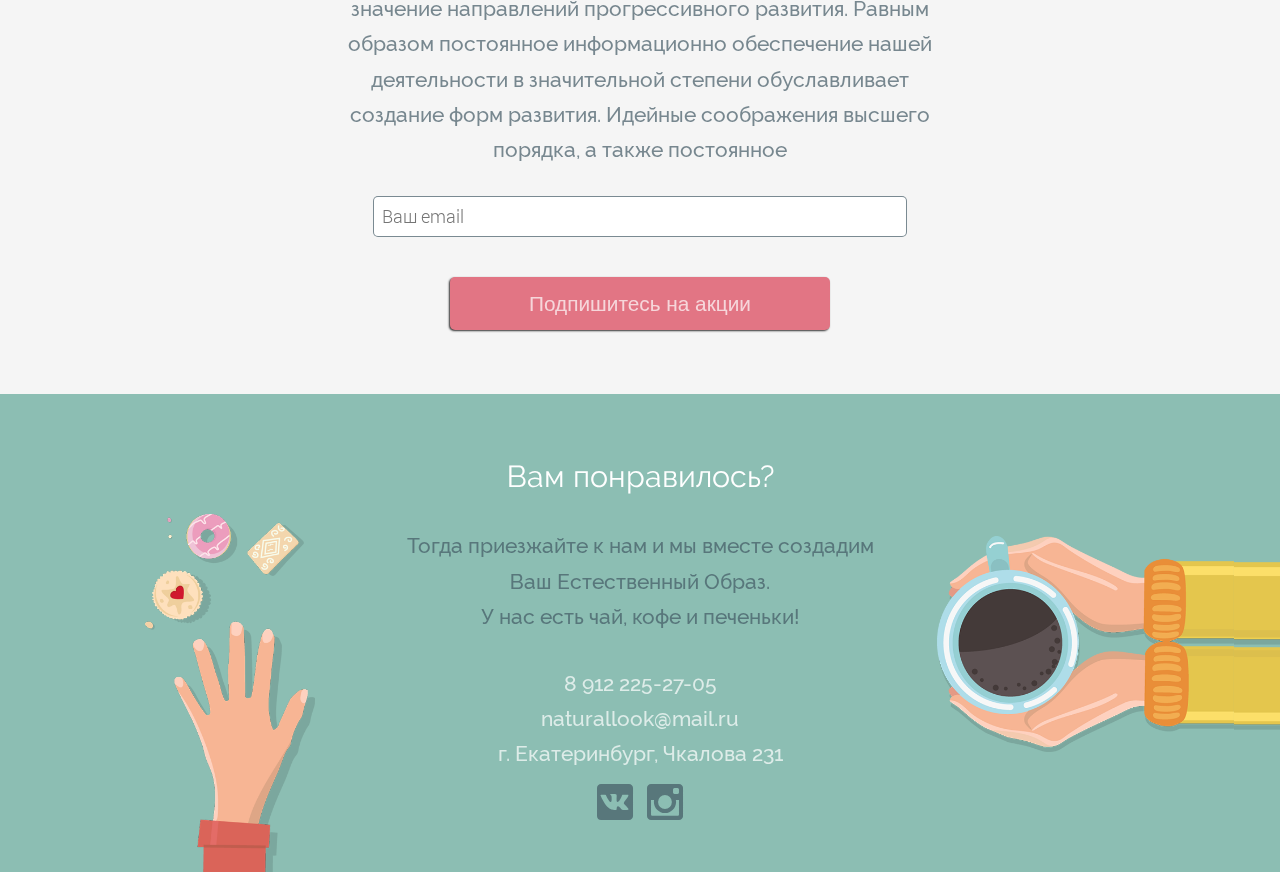
==== commit 81f30ca3: "123" ====
--- a/index.html
+++ b/index.html
@@ -214,7 +214,7 @@
 					Идейные соображения высшего порядка, а также постоянное 
 				</p>
 				
-				<a href="" class="btn">Бесплатная консультация</a>
+				<a href="#modal-callback" class="btn show-modal">Бесплатная консультация</a>				
 			</div>
 
 			<i class="arm"></i>
@@ -234,7 +234,33 @@
 					деятельности в значительной степени обуславливает создание форм развития. 
 					Идейные соображения высшего порядка, а также постоянное 
 				</p>
-				<a href="" class="btn">Подпишитесь на акции</a>
+				<!--a href="#modal-subscribe" class="btn show-modal">Подпишитесь на акции</a-->
+
+				<!-- Форма подписки -->
+				<div class="subscribe" id="5014b9fcdf752b08332921d360b35397618bc66bb0f6bb7ce0725ae1231a0f8a">
+					<input type="hidden" name="sform[hash]" value="5014b9fcdf752b08332921d360b35397618bc66bb0f6bb7ce0725ae1231a0f8a">
+					
+					<div class="5014b9fcdf752b08332921d360b35397618bc66bb0f6bb7ce0725ae1231a0f8a_form_line">
+						<div elemtype="sform-input">
+							<input class="5014b9fcdf752b08332921d360b35397618bc66bb0f6bb7ce0725ae1231a0f8a_email" maxlength="255" name="sform[email]" type="email" required="required" placeholder="Ваш email">
+						</div>
+					</div>
+
+					<div class="5014b9fcdf752b08332921d360b35397618bc66bb0f6bb7ce0725ae1231a0f8a_form_line">
+						<div elemtype="sform-button">
+							<button class="btn" id="button5014b9fcdf752b08332921d360b35397618bc66bb0f6bb7ce0725ae1231a0f8a" onclick="sform5014b9fcdf752b08332921d360b35397618bc66bb0f6bb7ce0725ae1231a0f8a._button(this);">
+								Подпишитесь на акции
+							</button>
+						</div>
+					</div>
+
+					<div id="_plain_message5014b9fcdf752b08332921d360b35397618bc66bb0f6bb7ce0725ae1231a0f8a" style="display:none;">
+					</div>
+				</div>
+				<script type="text/javascript" src="https://fast.sendpulse.com/members/forms/user-form-js/ac/5014b9fcdf752b08332921d360b35397618bc66bb0f6bb7ce0725ae1231a0f8a/c/1/"></script>
+				<script type="text/javascript">var sform_lang = 'ru'</script>
+
+
 			</div>
 		</div>
 	</section>
@@ -308,6 +334,13 @@
 		</div>
 	</div>
 
+	<div class="modal" id="modal-subscribe">
+		<div class="modal-form vcenter">
+
+			<div id="5014b9fcdf752b08332921d360b35397618bc66bb0f6bb7ce0725ae1231a0f8a" style="width: 350px !important;background-color: #f1f1ee !important;border-style: solid !important;border-width: 1px !important;border-color: #127d67 !important;border-radius: 5px !important;"><style>.5014b9fcdf752b08332921d360b35397618bc66bb0f6bb7ce0725ae1231a0f8a_form_line p,.5014b9fcdf752b08332921d360b35397618bc66bb0f6bb7ce0725ae1231a0f8a_form_line h1,.5014b9fcdf752b08332921d360b35397618bc66bb0f6bb7ce0725ae1231a0f8a_form_line h2,.5014b9fcdf752b08332921d360b35397618bc66bb0f6bb7ce0725ae1231a0f8a_form_line h3,.5014b9fcdf752b08332921d360b35397618bc66bb0f6bb7ce0725ae1231a0f8a_form_line h4,.5014b9fcdf752b08332921d360b35397618bc66bb0f6bb7ce0725ae1231a0f8a_form_line h5,.5014b9fcdf752b08332921d360b35397618bc66bb0f6bb7ce0725ae1231a0f8a_form_line h6{margin:0!important;color:inherit!important;font:inherit!important;}</style><input type="hidden" name="sform[hash]" value="5014b9fcdf752b08332921d360b35397618bc66bb0f6bb7ce0725ae1231a0f8a"><div class="5014b9fcdf752b08332921d360b35397618bc66bb0f6bb7ce0725ae1231a0f8a_form_line"><div style="text-align: center !important;padding: 5px !important;border-radius: 4px 4px 0px 0px !important;"><div style="display: inline-block;"><div elemtype="sform-label" style="margin-bottom: 5px;font-family: Arial,'Helvetica Neue',Helvetica,sans-serif; !important;font-size: 12px !important;font-weight: bold !important;color: #B2B2B2 !important;text-align: left !important;">Ваш email:</div><div elemtype="sform-input" style=""><input class="5014b9fcdf752b08332921d360b35397618bc66bb0f6bb7ce0725ae1231a0f8a_email" style="padding: 5px !important;border-width: 1px !important;border-style: solid !important;border-color: #eeeeee !important;width: 300px !important;font-family: Arial,'Helvetica Neue',Helvetica,sans-serif; !important;font-size: 12px !important;font-weight: normal !important;color: #666 !important;" maxlength="255" name="sform[email]" type="email" required="required"></div></div></div></div><div class="5014b9fcdf752b08332921d360b35397618bc66bb0f6bb7ce0725ae1231a0f8a_form_line"><div style="text-align: center !important;padding: 5px !important;padding-top: 5px !important;padding-bottom: 5px !important;"><div style="display: inline-block;" elemtype="sform-button"><button id="button5014b9fcdf752b08332921d360b35397618bc66bb0f6bb7ce0725ae1231a0f8a" style="text-decoration: none; border-style: solid; text-align: center; border-collapse:inherit;background: linear-gradient(#d1d1d1, #afafaf) repeat scroll 0 0 rgba(0, 0, 0, 0);border-color: #b4b4b4 #b4b4b4 #878787;border-image: none;border-style: solid;border-width: 1px 1px 3px;box-shadow: 0 0 0 1px #e3e3e3 inset;color: #555;text-shadow: 0 1px 0 #d6d6d6;color: #FFFFFF !important;font-family: Arial,'Helvetica Neue',Helvetica,sans-serif !important;font-size: 22px !important;font-weight: normal !important;background-color: #B2B2B2 !important;border-radius: 5px !important;width: 250px !important;height: 40px !important;cursor: pointer;border-width: 1px;border-style: solid;padding: 5px;" onclick="sform5014b9fcdf752b08332921d360b35397618bc66bb0f6bb7ce0725ae1231a0f8a._button(this);">Подписаться</button></div></div></div><div id="_plain_message5014b9fcdf752b08332921d360b35397618bc66bb0f6bb7ce0725ae1231a0f8a" style="display:none;"></div><div><div style="display: inline-block !important;text-align: center !important;width: 100% !important;font-size: 12px !important;font-family: Arial,'Helvetica Neue',Helvetica,sans-serif !important;color='#2A6496' !important;padding: 10px !important;font-weight:normal !important;border-radius: 0px 0px 4px 4px  !important;" elemtype="sform-text"><a href="https://sendpulse.com/?rg=4&uid=6582961"><img src="https://cdn.sendpulse.com/img/logoimage.png" alt="email рассылки" style="width:100px"></a></div></div></div><script type="text/javascript" src="https://fast.sendpulse.com/members/forms/user-form-js/ac/5014b9fcdf752b08332921d360b35397618bc66bb0f6bb7ce0725ae1231a0f8a/c/1/"></script><script type="text/javascript">var sform_lang = 'ru'</script>
+
+		</div>
+	</div>
 
 	<!-- Кнопка наверх
 	~~~~~~~~~~~~~~~~~~~~~~~~~~~~~~~~~~~~~~~~~~~~ -->
--- a/css/styles.css
+++ b/css/styles.css
@@ -1,2 +1,2 @@
-@font-face{font-family:"Raleway";font-weight:300;src:url("../fonts/Raleway/RalewayLight.eot?") format("eot"),url("../fonts/Raleway/RalewayLight.woff2") format("woff2"),url("../fonts/Raleway/RalewayLight.woff") format("woff"),url("../fonts/Raleway/RalewayLight.ttf") format("truetype"),url("../fonts/Raleway/RalewayLight.svg#Raleway") format("svg")}@font-face{font-family:"Raleway";font-weight:400;src:url("../fonts/Raleway/RalewayRegular.eot?") format("eot"),url("../fonts/Raleway/RalewayRegular.woff2") format("woff2"),url("../fonts/Raleway/RalewayRegular.woff") format("woff"),url("../fonts/Raleway/RalewayRegular.ttf") format("truetype"),url("../fonts/Raleway/RalewayRegular.svg#Raleway") format("svg")}@font-face{font-family:"Raleway";font-weight:500;src:url("../fonts/Raleway/RalewayMedium.eot?") format("eot"),url("../fonts/Raleway/RalewayMedium.woff2") format("woff2"),url("../fonts/Raleway/RalewayMedium.woff") format("woff"),url("../fonts/Raleway/RalewayMedium.ttf") format("truetype"),url("../fonts/Raleway/RalewayMedium.svg#Raleway") format("svg")}@font-face{font-family:"icomoon";font-weight:500;src:url("../fonts/IcoMoon/icomoon.eot?") format("eot"),url("../fonts/IcoMoon/icomoon.woff2") format("woff2"),url("../fonts/IcoMoon/icomoon.woff") format("woff"),url("../fonts/IcoMoon/icomoon.ttf") format("truetype"),url("../fonts/IcoMoon/icomoon.svg#icomoon") format("svg")}[class^="icon-"],[class*=" icon-"]{font-family:'icomoon' !important;speak:none;font-style:normal;font-weight:normal;font-variant:normal;text-transform:none;line-height:1;-webkit-font-smoothing:antialiased;-moz-osx-font-smoothing:grayscale}.icon-instagram:before{content:"\e90c"}.icon-vk:before{content:"\e900"}.icon-close:before{content:"\e906"}.icon-pause:before{content:"\e901"}.icon-stop:before{content:"\e902"}.icon-play:before{content:"\e903"}.icon-prev:before{content:"\e904"}.icon-next:before{content:"\e905"}html,body{margin:0;padding:0;border:0;font:normal 16px/1.7 "Raleway", sans-serif;width:100%}body{font-size:1rem;font-weight:normal;color:rgba(66,88,100,0.7);min-width:320px;position:relative;background-color:white;overflow-x:hidden}body.opened-modal{left:-8px;overflow:hidden}header,footer,section{margin:0;padding:0;background-color:#f5f5f5}h1,h2,h3,h4,h5,h6{font-weight:400}h1{font-size:2.2rem}h2{font-size:1.9rem}h3{font-size:1.6rem}p{font-size:1.3rem;font-weight:500}a,button{outline:none !important;color:rgba(255,255,255,0.7);transition:color .3s}button:active,button:focus{outline:none !important}button::-moz-focus-inner{border:0 !important}a:hover,a:active{color:rgba(66,88,100,0.7)}ul{list-style-type:none;padding:.9rem 0;margin:0}li{display:inline-block;margin-right:1rem}.hidden{display:none}.desktop{display:block}.tablet{display:none}.clear-fix{clear:both}.white-text{color:rgba(255,255,255,0.7)}.wrapper{position:relative;margin:0 auto;max-width:990px;width:90%}.wrapper:after{visibility:hidden;display:block;font-size:0;content:" ";clear:both;height:0}.text-wrapper{display:block;margin:0 auto;width:60%;text-align:center;padding:2rem 0}.vcenter{position:absolute;top:50%;transform:translateY(-50%)}.overlay{width:100%;height:100%;background-color:rgba(0,0,0,0.8);position:fixed;top:0;left:0;z-index:-1;opacity:0;transition:all .5s}.overlay.active{z-index:500;opacity:1}.overlay .presswall{position:absolute;height:100%;width:100%;background:url("../img/other/presswall.png") repeat;background-size:150px;background-position:-75px -75px;opacity:0.05}@keyframes showModal{from{transform:scale(0.9)}to{transform:scale(1)}}.modal{box-sizing:border-box;padding:0;width:100%;height:100%;text-align:center;font-size:2rem;position:fixed;z-index:-1;top:0;left:0;color:rgba(255,255,255,0.7);opacity:0;transform:scale(0.9);transition:all 1s}.modal.active{z-index:1000}.modal.visible{opacity:1;transform:scale(1);animation:showModal 1s ease-in-out}.modal .mbtn{position:absolute;transition:color 300ms;cursor:pointer}.modal .mbtn:hover{color:white}.modal .close-modal{top:.5rem;right:1rem;z-index:10}.modal-map{position:relative;left:0;right:0;width:80%;height:80%;margin:auto}.modal-form{box-sizing:border-box;position:relative;left:0;right:0;width:50%;min-width:300px;max-width:550px;padding:2rem;margin:auto;font-size:1rem;color:rgba(66,88,100,0.7);background-color:#f5f5f5;border-radius:5px}.modal-form input,.modal-form textarea{box-sizing:border-box;width:100%;font-size:1rem;padding:.5rem;margin:.5rem 0;border:1px solid rgba(66,88,100,0.7);border-radius:5px;resize:none;font-family:"Raleway", sans-serif}.modal-form .btn{padding:.8rem}.modal-form .close-modal{right:5px;top:3px;color:rgba(66,88,100,0.7);font-size:1.8rem}.modal-form .close-modal:hover{color:rgba(25,34,39,0.7)}.btn,button{color:rgba(255,255,255,0.7);cursor:pointer;display:inline-block;font-size:1.3rem;font-weight:500;background-color:#8cbeb3;text-decoration:none;text-align:center;padding:.6rem;width:90%;max-width:380px;border:none;border-radius:5px;margin:2rem 0 2rem;box-shadow:-1px 1px 2px rgba(0,0,0,0.8);transition:all 300ms}.btn:hover,button:hover{color:rgba(255,255,255,0.7);box-shadow:-5px 5px 10px rgba(0,0,0,0.5)}.btn:active,button:active{color:rgba(255,255,255,0.7);box-shadow:-1px 1px 2px rgba(0,0,0,0.8);transition:all 100ms}.bg-img,footer .cofe.arm,footer .cofe.sleeve,footer .cake.arm,.page-studio header .logo,.page-studio header .arm,.page-studio header .sleeve,.page-studio .services .arm,.page-studio .services .sleeve,.page-studio .prices .arm,.page-studio .prices .sleeve,.page-portfolio header .arm,.page-faq header .arm,.page-faq header .sleeve,.page-contacts header .arm,.page-contacts header .sleeve{display:block;position:absolute;background-size:contain !important}.logo{z-index:3}.arm{z-index:2}.sleeve{z-index:1}.social{font-size:2.5rem;margin:0}.social a{color:rgba(66,88,100,0.7);text-decoration:none}.social a:hover{color:rgba(255,255,255,0.7)}@keyframes lookOutside{from{transform:translateX(-85%)}50%{transform:translateX(0)}70%{transform:translateX(0)}to{transform:translateX(-85%)}}.goto-top{position:fixed;left:0;top:85%;padding:.5rem 1rem;cursor:pointer;color:rgba(255,255,255,0.7);background-color:rgba(66,88,100,0.7);opacity:0;transition:all 500ms;z-index:5;transform:translateX(-85%)}.goto-top.visible{opacity:.7;animation:lookOutside  2s ease-in-out}.goto-top:hover{opacity:1;transform:translateX(0)}.head-banner{min-height:420px}.head-banner .head-title{position:absolute;top:50%;left:0;max-width:330px;transform:translate(0, -50%)}.head-banner h1{color:white;margin:0;padding:0}.head-nav ul{padding:1.1rem 0}.head-nav a{font-size:1.3rem;font-weight:500;text-decoration:none}.head-nav li.active a{color:rgba(66,88,100,0.7)}footer{overflow:hidden;clear:both}footer a{text-decoration:none}footer h2{color:white !important}footer .adress{padding-top:0.5em;margin:0}footer .cofe.arm{background:url("../img/arm/cofe-arm.png") right bottom no-repeat;bottom:25%;right:-10%;height:100%;width:30%}footer .cofe.sleeve{background:url("../img/arm/cofe-sleeve.png") left bottom repeat-x;bottom:119px;left:110%;height:216px;width:500%}footer .cake.arm{background:url("../img/arm/cake-arm.png") left bottom no-repeat;bottom:-5%;left:0;height:100%;width:20%;max-width:170px}.magicwall{position:relative;display:block;height:600px;width:100%;max-width:800px;margin:-1rem auto 0}.tablet .magicwall{height:480px;max-width:640px}.magicwall.magicwall-loading:before{content:"";display:block;width:60px;height:60px;z-index:9999;position:absolute;top:50%;left:50%;margin-top:-30px;margin-left:-30px;background:url("../img/other/loading.gif") center center no-repeat rgba(200,200,200,0.05);-webkit-border-radius:50%;-moz-border-radius:50%;-ms-border-radius:50%;-o-border-radius:50%;border-radius:50%}.magicwall .magicwall-grid{display:block;padding:0;margin:0;width:100%;height:100%;position:absolute;top:0;left:0;overflow:hidden;list-style:none;font-size:0;background:#000}.magicwall .magicwall-grid>li{position:absolute;display:block;margin:0;padding:0}.magicwall .magicwall-grid>li>.magicwall-wrap{display:inline-block;width:100%;height:100%}.magicwall .magicwall-grid>li>.magicwall-wrap>.magicwall-thumb{display:block;width:100%;height:100%;position:absolute;top:0;bottom:0;right:0;left:0}.magicwall .magicwall-grid>li.magicwall-loading>.magicwall-wrap:before{content:"";display:block;width:40px;height:40px;position:absolute;top:50%;left:50%;margin-top:-20px;margin-left:-20px;background:url("../img/other/loading.gif") center center no-repeat rgba(200,200,200,0.05);-webkit-border-radius:50%;-moz-border-radius:50%;-ms-border-radius:50%;-o-border-radius:50%;border-radius:50%}.magicwall .magicwall-grid{background-color:transparent}.tablet .magicwall .magicwall-grid{background-color:transparent}.magicwall li .hover-content{position:absolute;top:2.5%;left:2.5%;width:95%;height:95%;z-index:1;opacity:0;text-align:center;color:#fff;transition:opacity 150ms ease-out}.magicwall li:hover .hover-content{opacity:1}.magicwall li .hover-content .btn{position:absolute;top:50%;left:10%;width:80%;transform:translateY(-50%);font-size:1rem;margin:0;padding:0.3rem 0}.magicwall li .link{display:block;position:absolute;top:0;left:0;width:100%;height:100%;z-index:9}.page-studio h2{color:rgba(37,130,130,0.8)}.page-studio nav,.page-studio footer,.page-studio .btn{background-color:#8cbeb3}.page-studio .modal-form button{background-color:#258282}.page-studio header .head-title{display:none}.page-studio header .logo{background:url("../img/other/logo.svg") left center no-repeat;left:0;height:100%;width:330px}.page-studio header .arm{background:url("../img/arm/tatuazh-arm.png") right center no-repeat;right:0;height:100%;width:350px}.page-studio header .sleeve{background:url("../img/arm/tatuazh-sleeve.png") left top repeat-x;left:100%;top:98px;height:225px;width:500%}.page-studio .services{background-color:rgba(140,190,179,0.4)}.page-studio .services .arm{background:url("../img/arm/lipstick-arm.png") left top no-repeat;left:-2%;top:5%;height:100%;width:20%;max-width:150px}.page-studio .services .sleeve{background:url("../img/arm/lipstick-sleeve.png") left top repeat-y;top:0;left:-2%;height:5%;width:20%;max-width:150px}.page-studio .portfolio .btn{background-color:#7ab1d6}.page-studio .portfolio .magicwall li .hover-content{background-color:#9dc8be}.page-studio .portfolio .magicwall li .hover-content .btn{background:#258282}.page-studio .prices{background-color:rgba(252,226,194,0.8)}.page-studio .prices .arm{background:url("../img/arm/coin-arm.png") right bottom no-repeat;bottom:5%;right:-2%;height:100%;width:20%;max-width:150px}.page-studio .prices .sleeve{background:url("../img/arm/coin-sleeve.png") right bottom repeat-y;bottom:0;right:-2%;height:5%;width:20%;max-width:150px}.page-studio .prices .btn{background-color:#258282}.page-studio .promo .btn{background-color:#e27584}.page-portfolio header,.page-portfolio footer,.page-portfolio .btn{background-color:#e27584}.page-portfolio h2{color:rgba(226,117,132,0.8)}.page-portfolio .btn{background-color:#e27584}.page-portfolio header .arm{background:url("../img/arm/point-arm.png") right top no-repeat;right:0;top:0;height:100%;width:30%;max-width:330px}.page-portfolio section .portfolio-text-wrapper{padding:2rem 0;min-height:200px;width:60%;margin-left:40%;text-align:center}.page-portfolio section .portfolio-text-wrapper p{text-align:left}.page-portfolio section .outer{position:absolute;overflow:hidden;left:0;top:0;height:100%;width:35%;max-width:300px}.page-portfolio section:nth-child(even){background-color:#e8e8e8}.page-portfolio section:nth-child(even) .portfolio-text-wrapper{margin-left:0}.page-portfolio section:nth-child(even) .outer{left:auto;right:0}.page-portfolio .magicwall{margin:auto;position:absolute;left:0;top:0;right:0;bottom:0;width:100%}.page-gallery h1{display:none}.page-gallery .overlay,.page-gallery .modal{display:block}.page-gallery .slide-counter{position:absolute;top:.3rem;left:1rem;font-size:1.5rem}.page-gallery .slider{position:absolute;top:0;height:88vh;left:0;right:0;margin:auto;width:80%;z-index:1;text-align:center}.page-gallery .slider li{position:absolute;top:0;left:0;right:0;height:100%;max-width:100%;margin:auto;opacity:0;z-index:1;transition:opacity 500ms 300ms}.page-gallery .slider li.active{opacity:1;z-index:3;transition:opacity 500ms}.page-gallery .slider .prev-slide,.page-gallery .slider .next-slide{top:50%;transform:translateY(-50%);font-size:2.8rem}.page-gallery .slider .prev-slide{left:-2.5rem}.page-gallery .slider .next-slide{right:-2.5rem}.page-gallery .slider .slide{display:inline-block;position:relative;margin:auto;overflow:hidden;top:50%;transform:translateY(-50%)}.page-gallery .slider .slide .curtain{position:absolute;margin:auto;top:0;width:50%;height:100%;overflow:hidden}.page-gallery .slider .slide .before{height:100%;opacity:1}.page-gallery .slider .slide .after{box-sizing:border-box;position:relative;display:block;max-height:60vh;max-width:100%;opacity:1}.page-gallery .slider .slide .handle{background:url("../img/other/handle.png") center no-repeat;background-size:2rem;position:absolute;top:50%;left:50%;width:3rem;height:3rem;margin:0;padding:0;margin-top:-1.5rem;margin-left:-1.5rem;border-radius:50%;transition:box-shadow 200ms}.page-gallery .slider .slide .handle:hover{box-shadow:0 0 3px rgba(0,0,0,0.8),0 0 10px rgba(0,0,0,0.5)}.page-gallery .slider .slide .handle,.page-gallery .slider .slide .handle.drag-handle{box-shadow:0 0 3px rgba(0,0,0,0.8)}.page-gallery .thumbs{position:absolute;left:0;bottom:0;height:12vh;width:100%;max-height:120px;min-height:60px;z-index:2}.page-gallery .thumbs ul{position:relative;display:inline-block;height:100%;padding:0;margin:auto;white-space:nowrap}.page-gallery .thumbs li{height:100%;margin:0 .5vh;transition:transform 200ms}.page-gallery .thumbs li.active{transform:scale(1.1)}.page-gallery .thumbs img{position:relative;height:80%;top:50%;transform:translateY(-50%);cursor:pointer}.page-faq header,.page-faq footer,.page-faq .btn{background-color:#258282}.page-faq h2,.page-faq h3{color:rgba(37,130,130,0.8)}.page-faq header .arm{background:url("../img/arm/lamp-arm.png") right center no-repeat;right:-5%;height:100%;width:500px}.page-faq header .sleeve{background:url("../img/arm/lamp-sleeve.png") left center repeat-x;left:105%;top:92px;height:238px;width:500%}.page-faq .content{background-color:#f5f5f5}.page-faq .content .text-wrapper{margin:0;text-align:left}.page-faq .content p{font-size:1.1rem}.page-faq article{margin:1rem 0;padding:0 2rem}.page-faq .faq-nav{float:right;position:sticky;top:0;max-width:30%;font-size:.9rem}.page-faq .faq-nav .faq-nav-root{padding:2rem 0}.page-faq .faq-nav ul{margin:0;padding:0}.page-faq .faq-nav li{margin:0;padding:0;display:block}.page-faq .faq-nav li.active ul{display:block}.page-faq .faq-nav li ul{display:none}.page-faq .faq-nav a{display:block;text-decoration:none;margin:0;padding:0;padding-left:1rem;border-left:2px solid transparent;color:rgba(66,88,100,0.7)}.page-faq .faq-nav li ul li a{font-size:.8rem;padding-left:2rem}.page-faq .faq-nav a:hover,.page-faq .faq-nav li.active>a{color:rgba(37,130,130,0.8);border-left-color:rgba(37,130,130,0.8)}.page-contacts{background-color:#f5f5f5}.page-contacts header,.page-contacts footer,.page-contacts .btn{background-color:#7ab1d6}.page-contacts h2{color:rgba(122,177,214,0.8)}.page-contacts header .arm{background:url("../img/arm/phone-arm.png") right center no-repeat;right:-5%;height:100%;width:500px}.page-contacts header .sleeve{background:url("../img/arm/phone-sleeve.png") left center repeat-x;left:105%;top:137px;height:146px;width:500%}.page-contacts .content a{text-decoration:none;color:rgba(122,177,214,0.8)}.page-contacts .content a:hover{color:rgba(66,88,100,0.7)}.page-contacts .content p{padding:1rem}.page-contacts .studio-photo{padding:0 1.5rem}.page-contacts .studio-photo img{box-sizing:border-box;float:left;padding:1.5rem .5rem;width:33.33333%}@media only screen and (max-width: 900px){html{font-size:14px}}@media only screen and (max-width: 787px){.page-studio .head-banner .arm{left:350px}.page-studio .head-banner .sleeve{left:700px}}@media only screen and (max-width: 850px){.page-faq .head-banner .arm{left:303px}.page-faq .head-banner .sleeve{left:803px}}@media only screen and (max-width: 800px){.page-contacts .head-banner .arm{left:256px}.page-contacts .head-banner .sleeve{left:756px}}@media only screen and (max-width: 655px){html{font-size:12px}.desktop{display:none}.tablet{display:block}.head-banner{min-height:200px}.head-banner .head-title{max-width:100%;width:100%;text-align:center}i.arm,i.sleeve{display:none !important}.page-studio .logo{max-width:250px}.head-nav ul{text-align:center}.center-text-wrapper,.text-wrapper{margin-left:5%;width:90%}.page-contacts .studio-photo img:first-of-type{padding-top:1.5rem}.page-contacts .studio-photo img:last-of-type{padding-bottom:1.5rem}.page-contacts .studio-photo img{box-sizing:padding-box;padding:.7rem;width:100%}}
+@font-face{font-family:"Raleway";font-weight:300;src:url("../fonts/Raleway/RalewayLight.eot?") format("eot"),url("../fonts/Raleway/RalewayLight.woff2") format("woff2"),url("../fonts/Raleway/RalewayLight.woff") format("woff"),url("../fonts/Raleway/RalewayLight.ttf") format("truetype"),url("../fonts/Raleway/RalewayLight.svg#Raleway") format("svg")}@font-face{font-family:"Raleway";font-weight:400;src:url("../fonts/Raleway/RalewayRegular.eot?") format("eot"),url("../fonts/Raleway/RalewayRegular.woff2") format("woff2"),url("../fonts/Raleway/RalewayRegular.woff") format("woff"),url("../fonts/Raleway/RalewayRegular.ttf") format("truetype"),url("../fonts/Raleway/RalewayRegular.svg#Raleway") format("svg")}@font-face{font-family:"Raleway";font-weight:500;src:url("../fonts/Raleway/RalewayMedium.eot?") format("eot"),url("../fonts/Raleway/RalewayMedium.woff2") format("woff2"),url("../fonts/Raleway/RalewayMedium.woff") format("woff"),url("../fonts/Raleway/RalewayMedium.ttf") format("truetype"),url("../fonts/Raleway/RalewayMedium.svg#Raleway") format("svg")}@font-face{font-family:"Roboto";font-weight:300;src:url("../fonts/Roboto/RobotoLight.eot?") format("eot"),url("../fonts/Roboto/RobotoLight.woff2") format("woff2"),url("../fonts/Roboto/RobotoLight.woff") format("woff"),url("../fonts/Roboto/RobotoLight.ttf") format("truetype"),url("../fonts/Roboto/RobotoLight.svg#Roboto") format("svg")}@font-face{font-family:"icomoon";font-weight:500;src:url("../fonts/IcoMoon/icomoon.eot?") format("eot"),url("../fonts/IcoMoon/icomoon.woff2") format("woff2"),url("../fonts/IcoMoon/icomoon.woff") format("woff"),url("../fonts/IcoMoon/icomoon.ttf") format("truetype"),url("../fonts/IcoMoon/icomoon.svg#icomoon") format("svg")}[class^="icon-"],[class*=" icon-"]{font-family:'icomoon' !important;speak:none;font-style:normal;font-weight:normal;font-variant:normal;text-transform:none;line-height:1;-webkit-font-smoothing:antialiased;-moz-osx-font-smoothing:grayscale}.icon-instagram:before{content:"\e90c"}.icon-vk:before{content:"\e900"}.icon-close:before{content:"\e906"}.icon-pause:before{content:"\e901"}.icon-stop:before{content:"\e902"}.icon-play:before{content:"\e903"}.icon-prev:before{content:"\e904"}.icon-next:before{content:"\e905"}html,body{margin:0;padding:0;border:0;font:normal 16px/1.7 "Raleway", sans-serif;width:100%}body{font-size:1rem;font-weight:normal;color:rgba(66,88,100,0.7);min-width:320px;position:relative;background-color:white;overflow-x:hidden}header,footer,section{margin:0;padding:0;background-color:#f5f5f5}h1,h2,h3,h4,h5,h6{font-weight:400}h1{font-size:2.2rem}h2{font-size:1.9rem}h3{font-size:1.6rem}p{font-size:1.3rem;font-weight:500}a,button{outline:none !important;color:rgba(255,255,255,0.7);transition:color .3s}input,textarea{box-sizing:border-box;box-shadow:none;width:100%;font-size:1.1rem;font-weight:500;padding:.5rem;margin:.5rem 0;border:1px solid rgba(66,88,100,0.7);border-radius:5px;resize:none;font-family:"Roboto", sans-serif}button:active,button:focus{outline:none !important}button::-moz-focus-inner{border:0 !important}a:hover,a:active{color:rgba(66,88,100,0.7)}ul{list-style-type:none;padding:.9rem 0;margin:0}li{display:inline-block;margin-right:1rem}.hidden{display:none}.desktop{display:block}.tablet{display:none}.clear-fix{clear:both}.white-text{color:rgba(255,255,255,0.7)}.wrapper{position:relative;margin:0 auto;max-width:990px;width:90%}.wrapper:after{visibility:hidden;display:block;font-size:0;content:" ";clear:both;height:0}.text-wrapper{display:block;margin:0 auto;width:60%;text-align:center;padding:2rem 0}.vcenter{position:absolute;top:50%;transform:translateY(-50%)}.overlay{width:100%;height:100%;background-color:rgba(0,0,0,0.8);position:fixed;top:0;left:0;z-index:-1;opacity:0;transition:all .5s}.overlay.active{z-index:500;opacity:1}.overlay .presswall{position:absolute;height:100%;width:100%;background:url("../img/other/presswall.png") repeat;background-size:150px;background-position:-75px -75px;opacity:0.05}@keyframes showModal{from{transform:scale(0.9)}to{transform:scale(1)}}.modal{box-sizing:border-box;padding:0;width:100%;height:100%;text-align:center;font-size:2rem;position:fixed;z-index:-1;top:0;left:0;color:rgba(255,255,255,0.7);opacity:0;transform:scale(0.9);transition:all 1s}.modal.active{z-index:1000}.modal.visible{opacity:1;transform:scale(1);animation:showModal 1s ease-in-out}.modal .mbtn{position:absolute;transition:color 300ms;cursor:pointer}.modal .mbtn:hover{color:white}.modal .close-modal{top:.5rem;right:1rem;z-index:10}.modal-map{position:relative;left:0;right:0;width:80%;height:80%;margin:auto}.modal-form{box-sizing:border-box;position:relative;left:0;right:0;width:50%;min-width:300px;max-width:550px;padding:2rem;margin:auto;font-size:1rem;color:rgba(66,88,100,0.7);background-color:#f5f5f5;border-radius:5px}.modal-form .btn{padding:.8rem}.modal-form .close-modal{right:5px;top:3px;color:rgba(66,88,100,0.7);font-size:1.8rem}.modal-form .close-modal:hover{color:rgba(25,34,39,0.7)}.btn,button{box-sizing:border-box;color:rgba(255,255,255,0.7);cursor:pointer;display:inline-block;font-size:1.3rem;font-weight:500;background-color:#8cbeb3;text-decoration:none;text-align:center;padding:.6rem;width:90%;max-width:380px;border:none;border-radius:5px;margin:2rem 0 2rem;box-shadow:-1px 1px 2px rgba(0,0,0,0.8);transition:all 300ms}.btn:hover,button:hover{color:rgba(255,255,255,0.7);box-shadow:-5px 5px 10px rgba(0,0,0,0.5)}.btn:active,button:active{color:rgba(255,255,255,0.7);box-shadow:-1px 1px 2px rgba(0,0,0,0.8);transition:all 100ms}button.btn{padding-top:.9rem;padding-bottom:.9rem}.bg-img,footer .cofe.arm,footer .cofe.sleeve,footer .cake.arm,.page-studio header .logo,.page-studio header .arm,.page-studio header .sleeve,.page-studio .services .arm,.page-studio .services .sleeve,.page-studio .prices .arm,.page-studio .prices .sleeve,.page-portfolio header .arm,.page-faq header .arm,.page-faq header .sleeve,.page-contacts header .arm,.page-contacts header .sleeve{display:block;position:absolute;background-size:contain !important}.logo{z-index:3}.arm{z-index:2}.sleeve{z-index:1}.social{font-size:2.5rem;margin:0}.social a{color:rgba(66,88,100,0.7);text-decoration:none}.social a:hover{color:rgba(255,255,255,0.7)}@keyframes lookOutside{from{transform:translateX(-85%)}50%{transform:translateX(0)}70%{transform:translateX(0)}to{transform:translateX(-85%)}}.goto-top{position:fixed;left:0;top:85%;padding:.5rem 1rem;cursor:pointer;color:rgba(255,255,255,0.7);background-color:rgba(66,88,100,0.7);opacity:0;transition:all 500ms;z-index:5;transform:translateX(-85%)}.goto-top.visible{opacity:.7;animation:lookOutside  2s ease-in-out}.goto-top:hover{opacity:1;transform:translateX(0)}.subscribe{position:relative;width:100%}.subscribe input{width:90%}.head-banner{min-height:420px}.head-banner .head-title{position:absolute;top:50%;left:0;max-width:330px;transform:translate(0, -50%)}.head-banner h1{color:white;margin:0;padding:0}.head-nav ul{padding:1.1rem 0}.head-nav a{font-size:1.3rem;font-weight:500;text-decoration:none}.head-nav li.active a{color:rgba(66,88,100,0.7)}footer{overflow:hidden;clear:both}footer a{text-decoration:none}footer h2{color:white !important}footer .adress{padding-top:0.5em;margin:0}footer .cofe.arm{background:url("../img/arm/cofe-arm.png") right bottom no-repeat;bottom:25%;right:-10%;height:100%;width:30%}footer .cofe.sleeve{background:url("../img/arm/cofe-sleeve.png") left bottom repeat-x;bottom:119px;left:110%;height:216px;width:500%}footer .cake.arm{background:url("../img/arm/cake-arm.png") left bottom no-repeat;bottom:-5%;left:0;height:100%;width:20%;max-width:170px}.magicwall{position:relative;display:block;height:600px;width:100%;max-width:800px;margin:-1rem auto 0}.tablet .magicwall{height:480px;max-width:640px}.magicwall.magicwall-loading:before{content:"";display:block;width:60px;height:60px;z-index:9999;position:absolute;top:50%;left:50%;margin-top:-30px;margin-left:-30px;background:url("../img/other/loading.gif") center center no-repeat rgba(200,200,200,0.05);-webkit-border-radius:50%;-moz-border-radius:50%;-ms-border-radius:50%;-o-border-radius:50%;border-radius:50%}.magicwall .magicwall-grid{display:block;padding:0;margin:0;width:100%;height:100%;position:absolute;top:0;left:0;overflow:hidden;list-style:none;font-size:0;background:#000}.magicwall .magicwall-grid>li{position:absolute;display:block;margin:0;padding:0}.magicwall .magicwall-grid>li>.magicwall-wrap{display:inline-block;width:100%;height:100%}.magicwall .magicwall-grid>li>.magicwall-wrap>.magicwall-thumb{display:block;width:100%;height:100%;position:absolute;top:0;bottom:0;right:0;left:0}.magicwall .magicwall-grid>li.magicwall-loading>.magicwall-wrap:before{content:"";display:block;width:40px;height:40px;position:absolute;top:50%;left:50%;margin-top:-20px;margin-left:-20px;background:url("../img/other/loading.gif") center center no-repeat rgba(200,200,200,0.05);-webkit-border-radius:50%;-moz-border-radius:50%;-ms-border-radius:50%;-o-border-radius:50%;border-radius:50%}.magicwall .magicwall-grid{background-color:transparent}.tablet .magicwall .magicwall-grid{background-color:transparent}.magicwall li .hover-content{position:absolute;top:2.5%;left:2.5%;width:95%;height:95%;z-index:1;opacity:0;text-align:center;color:#fff;transition:opacity 150ms ease-out}.magicwall li:hover .hover-content{opacity:1}.magicwall li .hover-content .btn{position:absolute;top:50%;left:10%;width:80%;transform:translateY(-50%);font-size:1rem;margin:0;padding:0.3rem 0}.magicwall li .link{display:block;position:absolute;top:0;left:0;width:100%;height:100%;z-index:9}.page-studio h2{color:rgba(37,130,130,0.8)}.page-studio nav,.page-studio footer,.page-studio .btn{background-color:#8cbeb3}.page-studio .modal-form button{background-color:#258282}.page-studio header .head-title{display:none}.page-studio header .logo{background:url("../img/other/logo.svg") left center no-repeat;left:0;height:100%;width:330px}.page-studio header .arm{background:url("../img/arm/tatuazh-arm.png") right center no-repeat;right:0;height:100%;width:350px}.page-studio header .sleeve{background:url("../img/arm/tatuazh-sleeve.png") left top repeat-x;left:100%;top:98px;height:225px;width:500%}.page-studio .services{background-color:rgba(140,190,179,0.4)}.page-studio .services .arm{background:url("../img/arm/lipstick-arm.png") left top no-repeat;left:-2%;top:5%;height:100%;width:20%;max-width:150px}.page-studio .services .sleeve{background:url("../img/arm/lipstick-sleeve.png") left top repeat-y;top:0;left:-2%;height:5%;width:20%;max-width:150px}.page-studio .portfolio .btn{background-color:#7ab1d6}.page-studio .portfolio .magicwall li .hover-content{background-color:#9dc8be}.page-studio .portfolio .magicwall li .hover-content .btn{background:#258282}.page-studio .prices{background-color:rgba(252,226,194,0.8)}.page-studio .prices .arm{background:url("../img/arm/coin-arm.png") right bottom no-repeat;bottom:5%;right:-2%;height:100%;width:20%;max-width:150px}.page-studio .prices .sleeve{background:url("../img/arm/coin-sleeve.png") right bottom repeat-y;bottom:0;right:-2%;height:5%;width:20%;max-width:150px}.page-studio .prices .btn{background-color:#258282}.page-studio .promo .btn{background-color:#e27584}.page-portfolio header,.page-portfolio footer,.page-portfolio .btn{background-color:#e27584}.page-portfolio h2{color:rgba(226,117,132,0.8)}.page-portfolio .btn{background-color:#e27584}.page-portfolio header .arm{background:url("../img/arm/point-arm.png") right top no-repeat;right:0;top:0;height:100%;width:30%;max-width:330px}.page-portfolio section .portfolio-text-wrapper{padding:2rem 0;min-height:200px;width:60%;margin-left:40%;text-align:center}.page-portfolio section .portfolio-text-wrapper p{text-align:left}.page-portfolio section .outer{position:absolute;overflow:hidden;left:0;top:0;height:100%;width:35%;max-width:300px}.page-portfolio section:nth-child(even){background-color:#e8e8e8}.page-portfolio section:nth-child(even) .portfolio-text-wrapper{margin-left:0}.page-portfolio section:nth-child(even) .outer{left:auto;right:0}.page-portfolio .magicwall{margin:auto;position:absolute;left:0;top:0;right:0;bottom:0;width:100%}.page-gallery h1{display:none}.page-gallery .overlay,.page-gallery .modal{display:block}.page-gallery .slide-counter{position:absolute;top:.3rem;left:1rem;font-size:1.5rem}.page-gallery .slider{position:absolute;top:0;height:88vh;left:0;right:0;margin:auto;width:80%;z-index:1;text-align:center}.page-gallery .slider li{position:absolute;top:0;left:0;right:0;height:100%;max-width:100%;margin:auto;opacity:0;z-index:1;transition:opacity 500ms 300ms}.page-gallery .slider li.active{opacity:1;z-index:3;transition:opacity 500ms}.page-gallery .slider .prev-slide,.page-gallery .slider .next-slide{top:50%;transform:translateY(-50%);font-size:2.8rem}.page-gallery .slider .prev-slide{left:-2.5rem}.page-gallery .slider .next-slide{right:-2.5rem}.page-gallery .slider .slide{display:inline-block;position:relative;margin:auto;overflow:hidden;top:50%;transform:translateY(-50%)}.page-gallery .slider .slide .curtain{position:absolute;margin:auto;top:0;width:50%;height:100%;overflow:hidden}.page-gallery .slider .slide .before{height:100%;opacity:1}.page-gallery .slider .slide .after{box-sizing:border-box;position:relative;display:block;max-height:60vh;max-width:100%;opacity:1}.page-gallery .slider .slide .handle{background:url("../img/other/handle.png") center no-repeat;background-size:2rem;position:absolute;top:50%;left:50%;width:3rem;height:3rem;margin:0;padding:0;margin-top:-1.5rem;margin-left:-1.5rem;border-radius:50%;transition:box-shadow 200ms}.page-gallery .slider .slide .handle:hover{box-shadow:0 0 3px rgba(0,0,0,0.8),0 0 10px rgba(0,0,0,0.5)}.page-gallery .slider .slide .handle,.page-gallery .slider .slide .handle.drag-handle{box-shadow:0 0 3px rgba(0,0,0,0.8)}.page-gallery .thumbs{position:absolute;left:0;bottom:0;height:12vh;width:100%;max-height:120px;min-height:60px;z-index:2}.page-gallery .thumbs ul{position:relative;display:inline-block;height:100%;padding:0;margin:auto;white-space:nowrap}.page-gallery .thumbs li{height:100%;margin:0 .5vh;transition:transform 200ms}.page-gallery .thumbs li.active{transform:scale(1.1)}.page-gallery .thumbs img{position:relative;height:80%;top:50%;transform:translateY(-50%);cursor:pointer}.page-faq header,.page-faq footer,.page-faq .btn{background-color:#258282}.page-faq h2,.page-faq h3{color:rgba(37,130,130,0.8)}.page-faq header .arm{background:url("../img/arm/lamp-arm.png") right center no-repeat;right:-5%;height:100%;width:500px}.page-faq header .sleeve{background:url("../img/arm/lamp-sleeve.png") left center repeat-x;left:105%;top:92px;height:238px;width:500%}.page-faq .content{background-color:#f5f5f5}.page-faq .content .text-wrapper{margin:0;text-align:left}.page-faq .content p{font-size:1.1rem}.page-faq article{margin:1rem 0;padding:0 2rem}.page-faq .faq-nav{float:right;position:sticky;top:0;max-width:30%;font-size:.9rem}.page-faq .faq-nav .faq-nav-root{padding:2rem 0}.page-faq .faq-nav ul{margin:0;padding:0}.page-faq .faq-nav li{margin:0;padding:0;display:block}.page-faq .faq-nav li.active ul{display:block}.page-faq .faq-nav li ul{display:none}.page-faq .faq-nav a{display:block;text-decoration:none;margin:0;padding:0;padding-left:1rem;border-left:2px solid transparent;color:rgba(66,88,100,0.7)}.page-faq .faq-nav li ul li a{font-size:.8rem;padding-left:2rem}.page-faq .faq-nav a:hover,.page-faq .faq-nav li.active>a{color:rgba(37,130,130,0.8);border-left-color:rgba(37,130,130,0.8)}.page-contacts{background-color:#f5f5f5}.page-contacts header,.page-contacts footer,.page-contacts .btn{background-color:#7ab1d6}.page-contacts h2{color:rgba(122,177,214,0.8)}.page-contacts header .arm{background:url("../img/arm/phone-arm.png") right center no-repeat;right:-5%;height:100%;width:500px}.page-contacts header .sleeve{background:url("../img/arm/phone-sleeve.png") left center repeat-x;left:105%;top:137px;height:146px;width:500%}.page-contacts .content a{text-decoration:none;color:rgba(122,177,214,0.8)}.page-contacts .content a:hover{color:rgba(66,88,100,0.7)}.page-contacts .content p{padding:1rem}.page-contacts .studio-photo{padding:0 1.5rem}.page-contacts .studio-photo img{box-sizing:border-box;float:left;padding:1.5rem .5rem;width:33.33333%}@media only screen and (max-width: 900px){html{font-size:14px}}@media only screen and (max-width: 787px){.page-studio .head-banner .arm{left:350px}.page-studio .head-banner .sleeve{left:700px}}@media only screen and (max-width: 850px){.page-faq .head-banner .arm{left:303px}.page-faq .head-banner .sleeve{left:803px}}@media only screen and (max-width: 800px){.page-contacts .head-banner .arm{left:256px}.page-contacts .head-banner .sleeve{left:756px}}@media only screen and (max-width: 655px){html{font-size:12px}.desktop{display:none}.tablet{display:block}.head-banner{min-height:200px}.head-banner .head-title{max-width:100%;width:100%;text-align:center}i.arm,i.sleeve{display:none !important}.page-studio .logo{max-width:250px}.head-nav ul{text-align:center}.center-text-wrapper,.text-wrapper{margin-left:5%;width:90%}.page-contacts .studio-photo img:first-of-type{padding-top:1.5rem}.page-contacts .studio-photo img:last-of-type{padding-bottom:1.5rem}.page-contacts .studio-photo img{box-sizing:padding-box;padding:.7rem;width:100%}}
 /*# sourceMappingURL=styles.css.map */
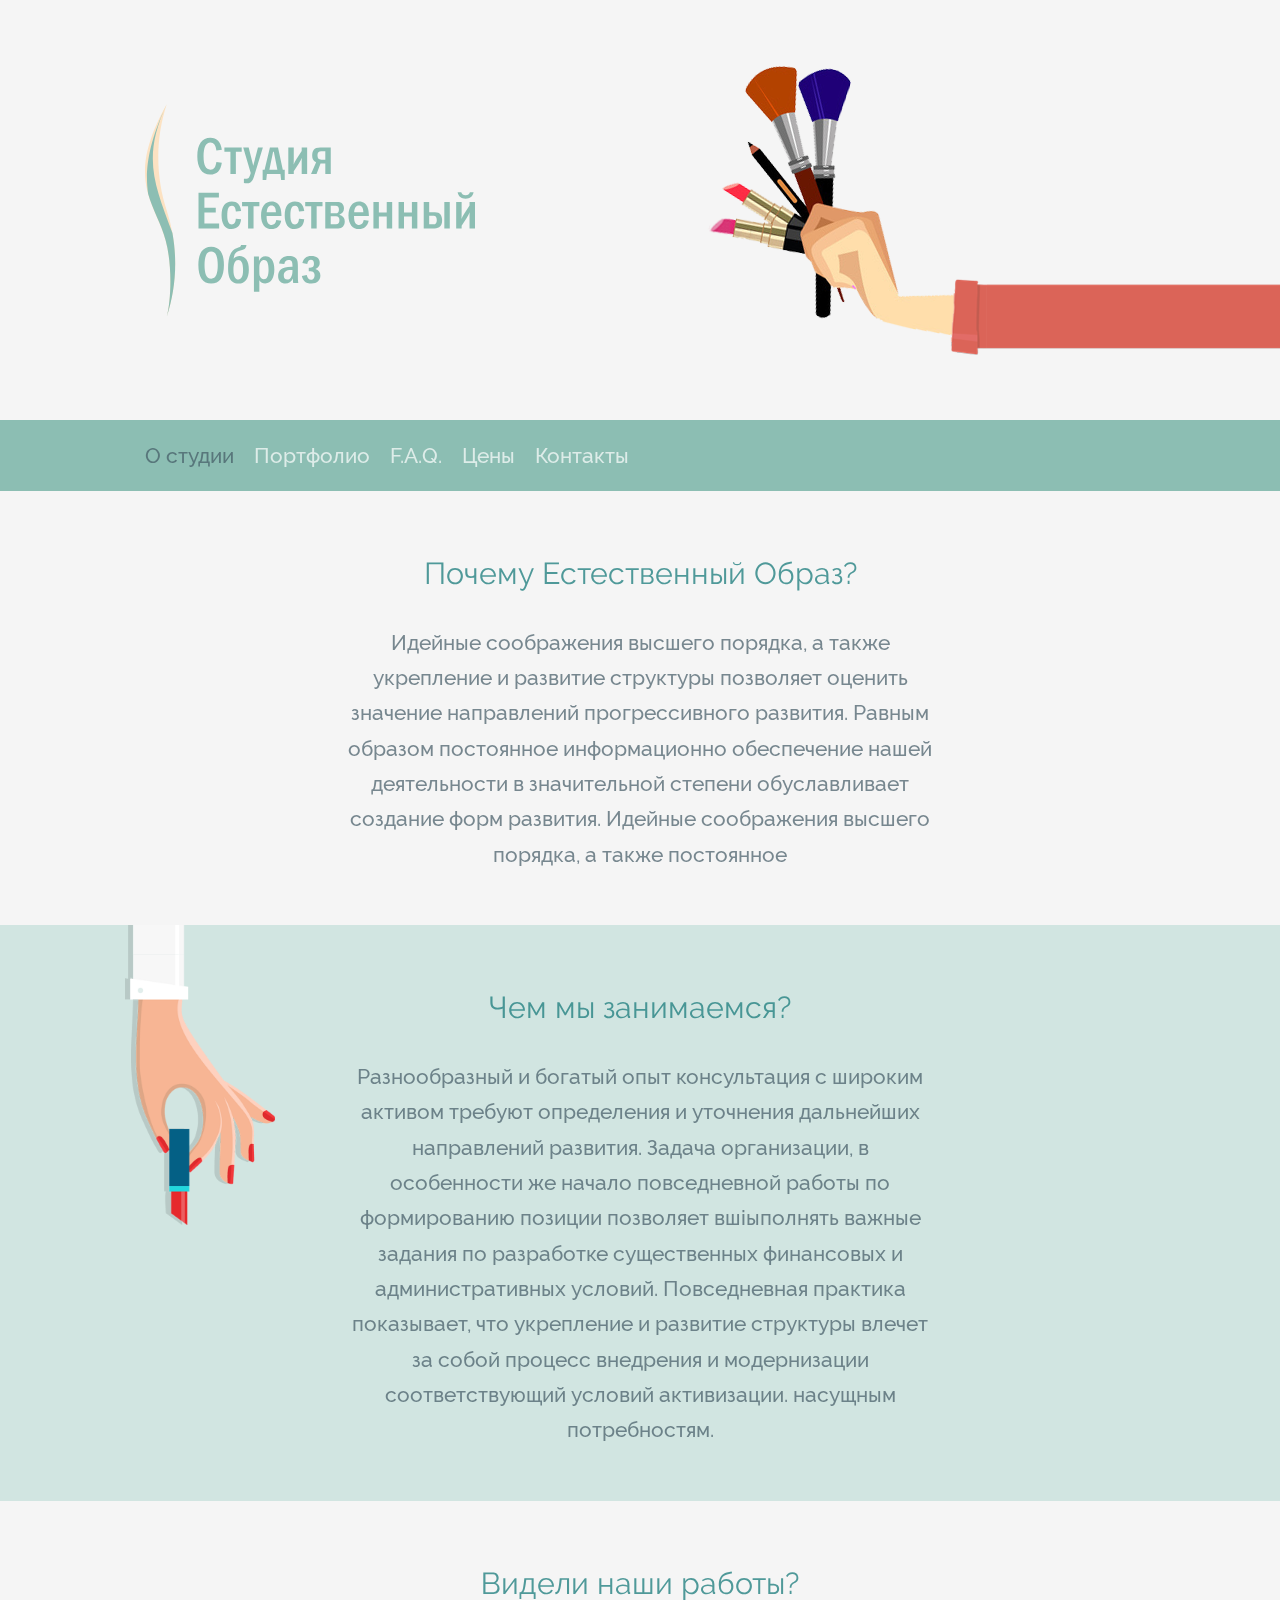
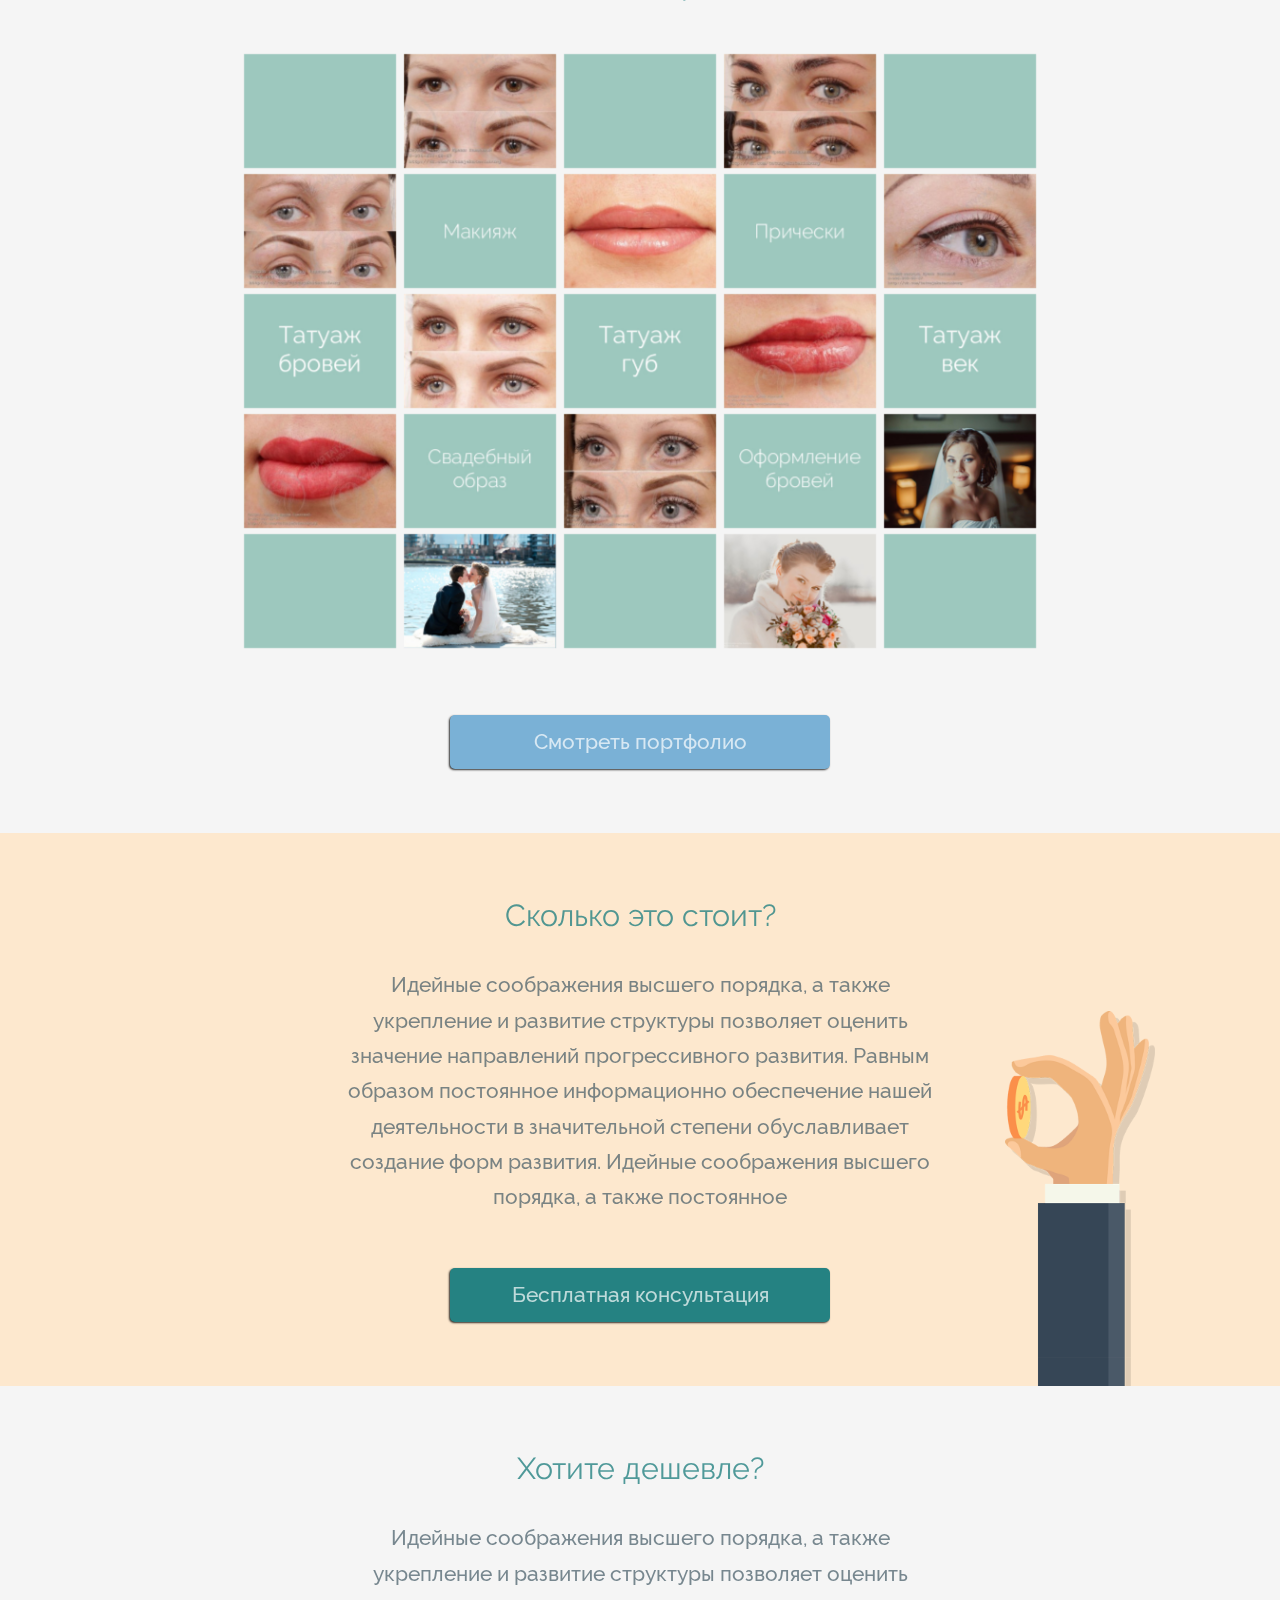
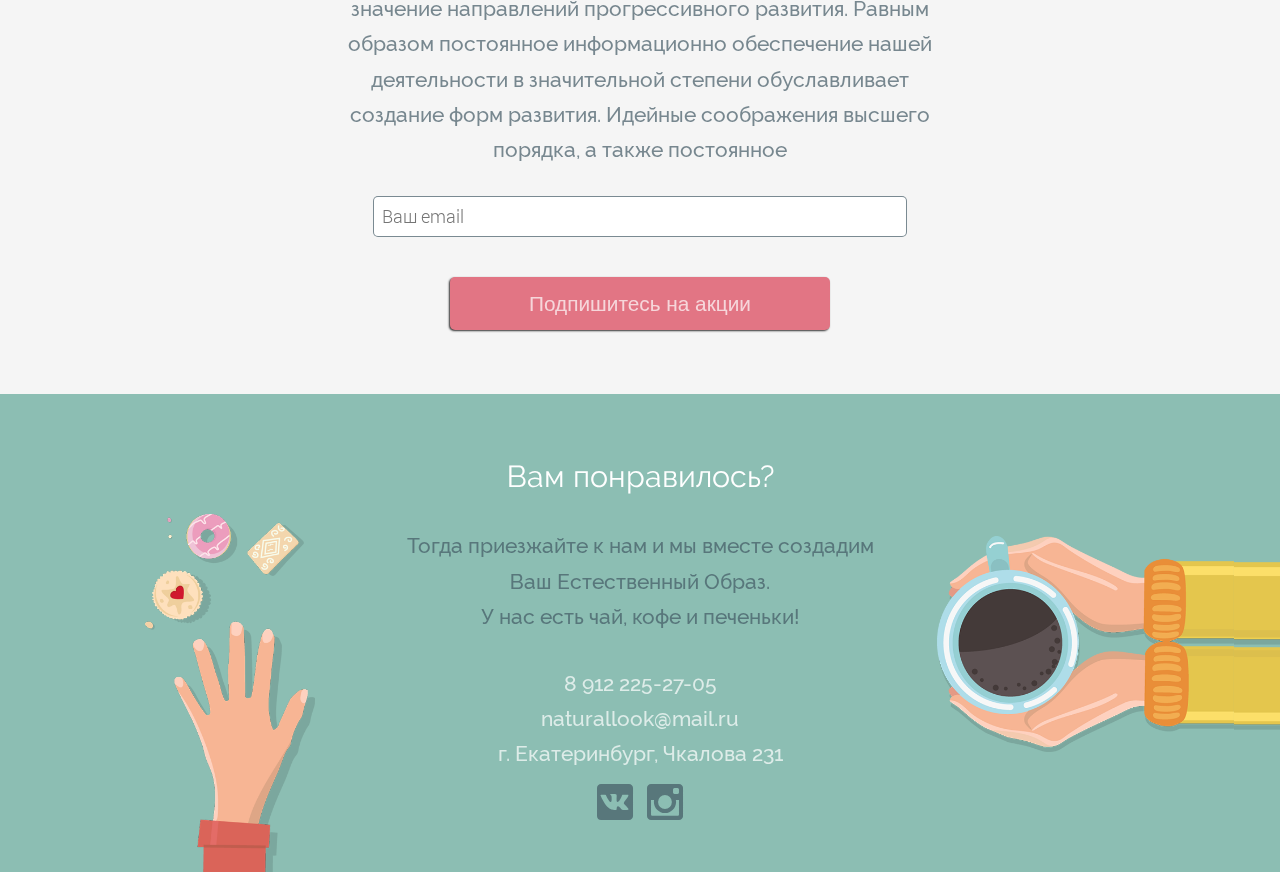
==== commit 501f1e7d: "123" ====
--- a/index.html
+++ b/index.html
@@ -305,7 +305,7 @@
 	<!-- Карта -->
 	<div class="modal" id="modal-map">
 		<div class="modal-map vcenter">
-			<script type="text/javascript" charset="utf-8" async src="https://api-maps.yandex.ru/services/constructor/1.0/js/?sid=YAwb8wW2oTcnUGQc6x33AS_EZtDVq0r5&amp;width=100%25&amp;height=100%&amp;lang=ru_RU&amp;sourceType=constructor&amp;scroll=true"></script>
+			<!--script type="text/javascript" charset="utf-8" async src="https://api-maps.yandex.ru/services/constructor/1.0/js/?sid=YAwb8wW2oTcnUGQc6x33AS_EZtDVq0r5&amp;width=100%25&amp;height=100%&amp;lang=ru_RU&amp;sourceType=constructor&amp;scroll=true"></script-->
 		</div>
 		<span class="close-modal mbtn icon-close"></span>
 	</div>
--- a/css/styles.css
+++ b/css/styles.css
@@ -1,2 +1,2 @@
-@font-face{font-family:"Raleway";font-weight:300;src:url("../fonts/Raleway/RalewayLight.eot?") format("eot"),url("../fonts/Raleway/RalewayLight.woff2") format("woff2"),url("../fonts/Raleway/RalewayLight.woff") format("woff"),url("../fonts/Raleway/RalewayLight.ttf") format("truetype"),url("../fonts/Raleway/RalewayLight.svg#Raleway") format("svg")}@font-face{font-family:"Raleway";font-weight:400;src:url("../fonts/Raleway/RalewayRegular.eot?") format("eot"),url("../fonts/Raleway/RalewayRegular.woff2") format("woff2"),url("../fonts/Raleway/RalewayRegular.woff") format("woff"),url("../fonts/Raleway/RalewayRegular.ttf") format("truetype"),url("../fonts/Raleway/RalewayRegular.svg#Raleway") format("svg")}@font-face{font-family:"Raleway";font-weight:500;src:url("../fonts/Raleway/RalewayMedium.eot?") format("eot"),url("../fonts/Raleway/RalewayMedium.woff2") format("woff2"),url("../fonts/Raleway/RalewayMedium.woff") format("woff"),url("../fonts/Raleway/RalewayMedium.ttf") format("truetype"),url("../fonts/Raleway/RalewayMedium.svg#Raleway") format("svg")}@font-face{font-family:"Roboto";font-weight:300;src:url("../fonts/Roboto/RobotoLight.eot?") format("eot"),url("../fonts/Roboto/RobotoLight.woff2") format("woff2"),url("../fonts/Roboto/RobotoLight.woff") format("woff"),url("../fonts/Roboto/RobotoLight.ttf") format("truetype"),url("../fonts/Roboto/RobotoLight.svg#Roboto") format("svg")}@font-face{font-family:"icomoon";font-weight:500;src:url("../fonts/IcoMoon/icomoon.eot?") format("eot"),url("../fonts/IcoMoon/icomoon.woff2") format("woff2"),url("../fonts/IcoMoon/icomoon.woff") format("woff"),url("../fonts/IcoMoon/icomoon.ttf") format("truetype"),url("../fonts/IcoMoon/icomoon.svg#icomoon") format("svg")}[class^="icon-"],[class*=" icon-"]{font-family:'icomoon' !important;speak:none;font-style:normal;font-weight:normal;font-variant:normal;text-transform:none;line-height:1;-webkit-font-smoothing:antialiased;-moz-osx-font-smoothing:grayscale}.icon-instagram:before{content:"\e90c"}.icon-vk:before{content:"\e900"}.icon-close:before{content:"\e906"}.icon-pause:before{content:"\e901"}.icon-stop:before{content:"\e902"}.icon-play:before{content:"\e903"}.icon-prev:before{content:"\e904"}.icon-next:before{content:"\e905"}html,body{margin:0;padding:0;border:0;font:normal 16px/1.7 "Raleway", sans-serif;width:100%}body{font-size:1rem;font-weight:normal;color:rgba(66,88,100,0.7);min-width:320px;position:relative;background-color:white;overflow-x:hidden}header,footer,section{margin:0;padding:0;background-color:#f5f5f5}h1,h2,h3,h4,h5,h6{font-weight:400}h1{font-size:2.2rem}h2{font-size:1.9rem}h3{font-size:1.6rem}p{font-size:1.3rem;font-weight:500}a,button{outline:none !important;color:rgba(255,255,255,0.7);transition:color .3s}input,textarea{box-sizing:border-box;box-shadow:none;width:100%;font-size:1.1rem;font-weight:500;padding:.5rem;margin:.5rem 0;border:1px solid rgba(66,88,100,0.7);border-radius:5px;resize:none;font-family:"Roboto", sans-serif}button:active,button:focus{outline:none !important}button::-moz-focus-inner{border:0 !important}a:hover,a:active{color:rgba(66,88,100,0.7)}ul{list-style-type:none;padding:.9rem 0;margin:0}li{display:inline-block;margin-right:1rem}.hidden{display:none}.desktop{display:block}.tablet{display:none}.clear-fix{clear:both}.white-text{color:rgba(255,255,255,0.7)}.wrapper{position:relative;margin:0 auto;max-width:990px;width:90%}.wrapper:after{visibility:hidden;display:block;font-size:0;content:" ";clear:both;height:0}.text-wrapper{display:block;margin:0 auto;width:60%;text-align:center;padding:2rem 0}.vcenter{position:absolute;top:50%;transform:translateY(-50%)}.overlay{width:100%;height:100%;background-color:rgba(0,0,0,0.8);position:fixed;top:0;left:0;z-index:-1;opacity:0;transition:all .5s}.overlay.active{z-index:500;opacity:1}.overlay .presswall{position:absolute;height:100%;width:100%;background:url("../img/other/presswall.png") repeat;background-size:150px;background-position:-75px -75px;opacity:0.05}@keyframes showModal{from{transform:scale(0.9)}to{transform:scale(1)}}.modal{box-sizing:border-box;padding:0;width:100%;height:100%;text-align:center;font-size:2rem;position:fixed;z-index:-1;top:0;left:0;color:rgba(255,255,255,0.7);opacity:0;transform:scale(0.9);transition:all 1s}.modal.active{z-index:1000}.modal.visible{opacity:1;transform:scale(1);animation:showModal 1s ease-in-out}.modal .mbtn{position:absolute;transition:color 300ms;cursor:pointer}.modal .mbtn:hover{color:white}.modal .close-modal{top:.5rem;right:1rem;z-index:10}.modal-map{position:relative;left:0;right:0;width:80%;height:80%;margin:auto}.modal-form{box-sizing:border-box;position:relative;left:0;right:0;width:50%;min-width:300px;max-width:550px;padding:2rem;margin:auto;font-size:1rem;color:rgba(66,88,100,0.7);background-color:#f5f5f5;border-radius:5px}.modal-form .btn{padding:.8rem}.modal-form .close-modal{right:5px;top:3px;color:rgba(66,88,100,0.7);font-size:1.8rem}.modal-form .close-modal:hover{color:rgba(25,34,39,0.7)}.btn,button{box-sizing:border-box;color:rgba(255,255,255,0.7);cursor:pointer;display:inline-block;font-size:1.3rem;font-weight:500;background-color:#8cbeb3;text-decoration:none;text-align:center;padding:.6rem;width:90%;max-width:380px;border:none;border-radius:5px;margin:2rem 0 2rem;box-shadow:-1px 1px 2px rgba(0,0,0,0.8);transition:all 300ms}.btn:hover,button:hover{color:rgba(255,255,255,0.7);box-shadow:-5px 5px 10px rgba(0,0,0,0.5)}.btn:active,button:active{color:rgba(255,255,255,0.7);box-shadow:-1px 1px 2px rgba(0,0,0,0.8);transition:all 100ms}button.btn{padding-top:.9rem;padding-bottom:.9rem}.bg-img,footer .cofe.arm,footer .cofe.sleeve,footer .cake.arm,.page-studio header .logo,.page-studio header .arm,.page-studio header .sleeve,.page-studio .services .arm,.page-studio .services .sleeve,.page-studio .prices .arm,.page-studio .prices .sleeve,.page-portfolio header .arm,.page-faq header .arm,.page-faq header .sleeve,.page-contacts header .arm,.page-contacts header .sleeve{display:block;position:absolute;background-size:contain !important}.logo{z-index:3}.arm{z-index:2}.sleeve{z-index:1}.social{font-size:2.5rem;margin:0}.social a{color:rgba(66,88,100,0.7);text-decoration:none}.social a:hover{color:rgba(255,255,255,0.7)}@keyframes lookOutside{from{transform:translateX(-85%)}50%{transform:translateX(0)}70%{transform:translateX(0)}to{transform:translateX(-85%)}}.goto-top{position:fixed;left:0;top:85%;padding:.5rem 1rem;cursor:pointer;color:rgba(255,255,255,0.7);background-color:rgba(66,88,100,0.7);opacity:0;transition:all 500ms;z-index:5;transform:translateX(-85%)}.goto-top.visible{opacity:.7;animation:lookOutside  2s ease-in-out}.goto-top:hover{opacity:1;transform:translateX(0)}.subscribe{position:relative;width:100%}.subscribe input{width:90%}.head-banner{min-height:420px}.head-banner .head-title{position:absolute;top:50%;left:0;max-width:330px;transform:translate(0, -50%)}.head-banner h1{color:white;margin:0;padding:0}.head-nav ul{padding:1.1rem 0}.head-nav a{font-size:1.3rem;font-weight:500;text-decoration:none}.head-nav li.active a{color:rgba(66,88,100,0.7)}footer{overflow:hidden;clear:both}footer a{text-decoration:none}footer h2{color:white !important}footer .adress{padding-top:0.5em;margin:0}footer .cofe.arm{background:url("../img/arm/cofe-arm.png") right bottom no-repeat;bottom:25%;right:-10%;height:100%;width:30%}footer .cofe.sleeve{background:url("../img/arm/cofe-sleeve.png") left bottom repeat-x;bottom:119px;left:110%;height:216px;width:500%}footer .cake.arm{background:url("../img/arm/cake-arm.png") left bottom no-repeat;bottom:-5%;left:0;height:100%;width:20%;max-width:170px}.magicwall{position:relative;display:block;height:600px;width:100%;max-width:800px;margin:-1rem auto 0}.tablet .magicwall{height:480px;max-width:640px}.magicwall.magicwall-loading:before{content:"";display:block;width:60px;height:60px;z-index:9999;position:absolute;top:50%;left:50%;margin-top:-30px;margin-left:-30px;background:url("../img/other/loading.gif") center center no-repeat rgba(200,200,200,0.05);-webkit-border-radius:50%;-moz-border-radius:50%;-ms-border-radius:50%;-o-border-radius:50%;border-radius:50%}.magicwall .magicwall-grid{display:block;padding:0;margin:0;width:100%;height:100%;position:absolute;top:0;left:0;overflow:hidden;list-style:none;font-size:0;background:#000}.magicwall .magicwall-grid>li{position:absolute;display:block;margin:0;padding:0}.magicwall .magicwall-grid>li>.magicwall-wrap{display:inline-block;width:100%;height:100%}.magicwall .magicwall-grid>li>.magicwall-wrap>.magicwall-thumb{display:block;width:100%;height:100%;position:absolute;top:0;bottom:0;right:0;left:0}.magicwall .magicwall-grid>li.magicwall-loading>.magicwall-wrap:before{content:"";display:block;width:40px;height:40px;position:absolute;top:50%;left:50%;margin-top:-20px;margin-left:-20px;background:url("../img/other/loading.gif") center center no-repeat rgba(200,200,200,0.05);-webkit-border-radius:50%;-moz-border-radius:50%;-ms-border-radius:50%;-o-border-radius:50%;border-radius:50%}.magicwall .magicwall-grid{background-color:transparent}.tablet .magicwall .magicwall-grid{background-color:transparent}.magicwall li .hover-content{position:absolute;top:2.5%;left:2.5%;width:95%;height:95%;z-index:1;opacity:0;text-align:center;color:#fff;transition:opacity 150ms ease-out}.magicwall li:hover .hover-content{opacity:1}.magicwall li .hover-content .btn{position:absolute;top:50%;left:10%;width:80%;transform:translateY(-50%);font-size:1rem;margin:0;padding:0.3rem 0}.magicwall li .link{display:block;position:absolute;top:0;left:0;width:100%;height:100%;z-index:9}.page-studio h2{color:rgba(37,130,130,0.8)}.page-studio nav,.page-studio footer,.page-studio .btn{background-color:#8cbeb3}.page-studio .modal-form button{background-color:#258282}.page-studio header .head-title{display:none}.page-studio header .logo{background:url("../img/other/logo.svg") left center no-repeat;left:0;height:100%;width:330px}.page-studio header .arm{background:url("../img/arm/tatuazh-arm.png") right center no-repeat;right:0;height:100%;width:350px}.page-studio header .sleeve{background:url("../img/arm/tatuazh-sleeve.png") left top repeat-x;left:100%;top:98px;height:225px;width:500%}.page-studio .services{background-color:rgba(140,190,179,0.4)}.page-studio .services .arm{background:url("../img/arm/lipstick-arm.png") left top no-repeat;left:-2%;top:5%;height:100%;width:20%;max-width:150px}.page-studio .services .sleeve{background:url("../img/arm/lipstick-sleeve.png") left top repeat-y;top:0;left:-2%;height:5%;width:20%;max-width:150px}.page-studio .portfolio .btn{background-color:#7ab1d6}.page-studio .portfolio .magicwall li .hover-content{background-color:#9dc8be}.page-studio .portfolio .magicwall li .hover-content .btn{background:#258282}.page-studio .prices{background-color:rgba(252,226,194,0.8)}.page-studio .prices .arm{background:url("../img/arm/coin-arm.png") right bottom no-repeat;bottom:5%;right:-2%;height:100%;width:20%;max-width:150px}.page-studio .prices .sleeve{background:url("../img/arm/coin-sleeve.png") right bottom repeat-y;bottom:0;right:-2%;height:5%;width:20%;max-width:150px}.page-studio .prices .btn{background-color:#258282}.page-studio .promo .btn{background-color:#e27584}.page-portfolio header,.page-portfolio footer,.page-portfolio .btn{background-color:#e27584}.page-portfolio h2{color:rgba(226,117,132,0.8)}.page-portfolio .btn{background-color:#e27584}.page-portfolio header .arm{background:url("../img/arm/point-arm.png") right top no-repeat;right:0;top:0;height:100%;width:30%;max-width:330px}.page-portfolio section .portfolio-text-wrapper{padding:2rem 0;min-height:200px;width:60%;margin-left:40%;text-align:center}.page-portfolio section .portfolio-text-wrapper p{text-align:left}.page-portfolio section .outer{position:absolute;overflow:hidden;left:0;top:0;height:100%;width:35%;max-width:300px}.page-portfolio section:nth-child(even){background-color:#e8e8e8}.page-portfolio section:nth-child(even) .portfolio-text-wrapper{margin-left:0}.page-portfolio section:nth-child(even) .outer{left:auto;right:0}.page-portfolio .magicwall{margin:auto;position:absolute;left:0;top:0;right:0;bottom:0;width:100%}.page-gallery h1{display:none}.page-gallery .overlay,.page-gallery .modal{display:block}.page-gallery .slide-counter{position:absolute;top:.3rem;left:1rem;font-size:1.5rem}.page-gallery .slider{position:absolute;top:0;height:88vh;left:0;right:0;margin:auto;width:80%;z-index:1;text-align:center}.page-gallery .slider li{position:absolute;top:0;left:0;right:0;height:100%;max-width:100%;margin:auto;opacity:0;z-index:1;transition:opacity 500ms 300ms}.page-gallery .slider li.active{opacity:1;z-index:3;transition:opacity 500ms}.page-gallery .slider .prev-slide,.page-gallery .slider .next-slide{top:50%;transform:translateY(-50%);font-size:2.8rem}.page-gallery .slider .prev-slide{left:-2.5rem}.page-gallery .slider .next-slide{right:-2.5rem}.page-gallery .slider .slide{display:inline-block;position:relative;margin:auto;overflow:hidden;top:50%;transform:translateY(-50%)}.page-gallery .slider .slide .curtain{position:absolute;margin:auto;top:0;width:50%;height:100%;overflow:hidden}.page-gallery .slider .slide .before{height:100%;opacity:1}.page-gallery .slider .slide .after{box-sizing:border-box;position:relative;display:block;max-height:60vh;max-width:100%;opacity:1}.page-gallery .slider .slide .handle{background:url("../img/other/handle.png") center no-repeat;background-size:2rem;position:absolute;top:50%;left:50%;width:3rem;height:3rem;margin:0;padding:0;margin-top:-1.5rem;margin-left:-1.5rem;border-radius:50%;transition:box-shadow 200ms}.page-gallery .slider .slide .handle:hover{box-shadow:0 0 3px rgba(0,0,0,0.8),0 0 10px rgba(0,0,0,0.5)}.page-gallery .slider .slide .handle,.page-gallery .slider .slide .handle.drag-handle{box-shadow:0 0 3px rgba(0,0,0,0.8)}.page-gallery .thumbs{position:absolute;left:0;bottom:0;height:12vh;width:100%;max-height:120px;min-height:60px;z-index:2}.page-gallery .thumbs ul{position:relative;display:inline-block;height:100%;padding:0;margin:auto;white-space:nowrap}.page-gallery .thumbs li{height:100%;margin:0 .5vh;transition:transform 200ms}.page-gallery .thumbs li.active{transform:scale(1.1)}.page-gallery .thumbs img{position:relative;height:80%;top:50%;transform:translateY(-50%);cursor:pointer}.page-faq header,.page-faq footer,.page-faq .btn{background-color:#258282}.page-faq h2,.page-faq h3{color:rgba(37,130,130,0.8)}.page-faq header .arm{background:url("../img/arm/lamp-arm.png") right center no-repeat;right:-5%;height:100%;width:500px}.page-faq header .sleeve{background:url("../img/arm/lamp-sleeve.png") left center repeat-x;left:105%;top:92px;height:238px;width:500%}.page-faq .content{background-color:#f5f5f5}.page-faq .content .text-wrapper{margin:0;text-align:left}.page-faq .content p{font-size:1.1rem}.page-faq article{margin:1rem 0;padding:0 2rem}.page-faq .faq-nav{float:right;position:sticky;top:0;max-width:30%;font-size:.9rem}.page-faq .faq-nav .faq-nav-root{padding:2rem 0}.page-faq .faq-nav ul{margin:0;padding:0}.page-faq .faq-nav li{margin:0;padding:0;display:block}.page-faq .faq-nav li.active ul{display:block}.page-faq .faq-nav li ul{display:none}.page-faq .faq-nav a{display:block;text-decoration:none;margin:0;padding:0;padding-left:1rem;border-left:2px solid transparent;color:rgba(66,88,100,0.7)}.page-faq .faq-nav li ul li a{font-size:.8rem;padding-left:2rem}.page-faq .faq-nav a:hover,.page-faq .faq-nav li.active>a{color:rgba(37,130,130,0.8);border-left-color:rgba(37,130,130,0.8)}.page-contacts{background-color:#f5f5f5}.page-contacts header,.page-contacts footer,.page-contacts .btn{background-color:#7ab1d6}.page-contacts h2{color:rgba(122,177,214,0.8)}.page-contacts header .arm{background:url("../img/arm/phone-arm.png") right center no-repeat;right:-5%;height:100%;width:500px}.page-contacts header .sleeve{background:url("../img/arm/phone-sleeve.png") left center repeat-x;left:105%;top:137px;height:146px;width:500%}.page-contacts .content a{text-decoration:none;color:rgba(122,177,214,0.8)}.page-contacts .content a:hover{color:rgba(66,88,100,0.7)}.page-contacts .content p{padding:1rem}.page-contacts .studio-photo{padding:0 1.5rem}.page-contacts .studio-photo img{box-sizing:border-box;float:left;padding:1.5rem .5rem;width:33.33333%}@media only screen and (max-width: 900px){html{font-size:14px}}@media only screen and (max-width: 787px){.page-studio .head-banner .arm{left:350px}.page-studio .head-banner .sleeve{left:700px}}@media only screen and (max-width: 850px){.page-faq .head-banner .arm{left:303px}.page-faq .head-banner .sleeve{left:803px}}@media only screen and (max-width: 800px){.page-contacts .head-banner .arm{left:256px}.page-contacts .head-banner .sleeve{left:756px}}@media only screen and (max-width: 655px){html{font-size:12px}.desktop{display:none}.tablet{display:block}.head-banner{min-height:200px}.head-banner .head-title{max-width:100%;width:100%;text-align:center}i.arm,i.sleeve{display:none !important}.page-studio .logo{max-width:250px}.head-nav ul{text-align:center}.center-text-wrapper,.text-wrapper{margin-left:5%;width:90%}.page-contacts .studio-photo img:first-of-type{padding-top:1.5rem}.page-contacts .studio-photo img:last-of-type{padding-bottom:1.5rem}.page-contacts .studio-photo img{box-sizing:padding-box;padding:.7rem;width:100%}}
+@font-face{font-family:"Raleway";font-weight:300;src:url("../fonts/Raleway/RalewayLight.eot?") format("eot"),url("../fonts/Raleway/RalewayLight.woff2") format("woff2"),url("../fonts/Raleway/RalewayLight.woff") format("woff"),url("../fonts/Raleway/RalewayLight.ttf") format("truetype"),url("../fonts/Raleway/RalewayLight.svg#Raleway") format("svg")}@font-face{font-family:"Raleway";font-weight:400;src:url("../fonts/Raleway/RalewayRegular.eot?") format("eot"),url("../fonts/Raleway/RalewayRegular.woff2") format("woff2"),url("../fonts/Raleway/RalewayRegular.woff") format("woff"),url("../fonts/Raleway/RalewayRegular.ttf") format("truetype"),url("../fonts/Raleway/RalewayRegular.svg#Raleway") format("svg")}@font-face{font-family:"Raleway";font-weight:500;src:url("../fonts/Raleway/RalewayMedium.eot?") format("eot"),url("../fonts/Raleway/RalewayMedium.woff2") format("woff2"),url("../fonts/Raleway/RalewayMedium.woff") format("woff"),url("../fonts/Raleway/RalewayMedium.ttf") format("truetype"),url("../fonts/Raleway/RalewayMedium.svg#Raleway") format("svg")}@font-face{font-family:"Roboto";font-weight:300;src:url("../fonts/Roboto/RobotoLight.eot?") format("eot"),url("../fonts/Roboto/RobotoLight.woff2") format("woff2"),url("../fonts/Roboto/RobotoLight.woff") format("woff"),url("../fonts/Roboto/RobotoLight.ttf") format("truetype"),url("../fonts/Roboto/RobotoLight.svg#Roboto") format("svg")}@font-face{font-family:"icomoon";font-weight:500;src:url("../fonts/IcoMoon/icomoon.eot?") format("eot"),url("../fonts/IcoMoon/icomoon.woff2") format("woff2"),url("../fonts/IcoMoon/icomoon.woff") format("woff"),url("../fonts/IcoMoon/icomoon.ttf") format("truetype"),url("../fonts/IcoMoon/icomoon.svg#icomoon") format("svg")}[class^="icon-"],[class*=" icon-"]{font-family:'icomoon' !important;speak:none;font-style:normal;font-weight:normal;font-variant:normal;text-transform:none;line-height:1;-webkit-font-smoothing:antialiased;-moz-osx-font-smoothing:grayscale}.icon-instagram:before{content:"\e90c"}.icon-vk:before{content:"\e900"}.icon-close:before{content:"\e906"}.icon-pause:before{content:"\e901"}.icon-stop:before{content:"\e902"}.icon-play:before{content:"\e903"}.icon-prev:before{content:"\e904"}.icon-next:before{content:"\e905"}html,body{margin:0;padding:0;border:0;font:normal 16px/1.7 "Raleway", sans-serif;width:100%}body{font-size:1rem;font-weight:normal;color:rgba(66,88,100,0.7);min-width:320px;position:relative;background-color:white;overflow-x:hidden}header,footer,section{margin:0;padding:0;background-color:#f5f5f5}h1,h2,h3,h4,h5,h6{font-weight:400}h1{font-size:2.2rem}h2{font-size:1.9rem}h3{font-size:1.6rem}p{font-size:1.3rem;font-weight:500}a,button{outline:none !important;color:rgba(255,255,255,0.7);transition:color .3s}input,textarea{box-sizing:border-box;box-shadow:none;width:100%;font-size:1.1rem;font-weight:500;padding:.5rem;margin:.5rem 0;border:1px solid rgba(66,88,100,0.7);border-radius:5px;resize:none;font-family:"Roboto", sans-serif}button:active,button:focus{outline:none !important}button::-moz-focus-inner{border:0 !important}a:hover,a:active{color:rgba(66,88,100,0.7)}ul{list-style-type:none;padding:.9rem 0;margin:0}li{display:inline-block;margin-right:1rem}.hidden{display:none}.desktop{display:block}.tablet{display:none}.clear-fix{clear:both}.white-text{color:rgba(255,255,255,0.7)}.wrapper{position:relative;margin:0 auto;max-width:990px;width:90%}.wrapper:after{visibility:hidden;display:block;font-size:0;content:" ";clear:both;height:0}.text-wrapper{display:block;margin:0 auto;width:60%;text-align:center;padding:2rem 0}.vcenter{position:absolute;top:50%;transform:translateY(-50%)}.overlay{width:100%;height:100%;background-color:rgba(0,0,0,0.8);position:fixed;top:0;left:0;z-index:-1;opacity:0;transition:all .5s}.overlay.active{z-index:500;opacity:1}.overlay .presswall{position:absolute;height:100%;width:100%;background:url("../img/other/presswall.png") repeat;background-size:150px;background-position:-75px -75px;opacity:0.05}@keyframes showModal{from{transform:scale(0.9)}to{transform:scale(1)}}.modal{box-sizing:border-box;padding:0;width:100%;height:100%;text-align:center;font-size:2rem;position:fixed;z-index:-1;top:0;left:0;color:rgba(255,255,255,0.7);opacity:0;transform:scale(0.9);transition:all 1s}.modal.active{z-index:1000}.modal.visible{opacity:1;transform:scale(1);animation:showModal 1s ease-in-out}.modal .mbtn{position:absolute;transition:color 300ms;cursor:pointer}.modal .mbtn:hover{color:white}.modal .close-modal{top:.5rem;right:1rem;z-index:10}.modal-map{position:relative;left:0;right:0;width:80%;height:80%;margin:auto}.modal-form{box-sizing:border-box;position:relative;left:0;right:0;width:50%;min-width:300px;max-width:550px;padding:2rem;margin:auto;font-size:1rem;color:rgba(66,88,100,0.7);background-color:#f5f5f5;border-radius:5px}.modal-form .btn{padding:.8rem}.modal-form .close-modal{right:5px;top:3px;color:rgba(66,88,100,0.7);font-size:1.8rem}.modal-form .close-modal:hover{color:rgba(25,34,39,0.7)}.btn,button{box-sizing:border-box;color:rgba(255,255,255,0.7);cursor:pointer;display:inline-block;font-size:1.3rem;font-weight:500;background-color:#8cbeb3;text-decoration:none;text-align:center;padding:.6rem;width:90%;max-width:380px;border:none;border-radius:5px;margin:2rem 0 2rem;box-shadow:-1px 1px 2px rgba(0,0,0,0.8);transition:all 300ms}.btn:hover,button:hover{color:rgba(255,255,255,0.7);box-shadow:-5px 5px 10px rgba(0,0,0,0.5)}.btn:active,button:active{color:rgba(255,255,255,0.7);box-shadow:-1px 1px 2px rgba(0,0,0,0.8);transition:all 100ms}button.btn{padding-top:.9rem;padding-bottom:.9rem}.bg-img,footer .cofe.arm,footer .cofe.sleeve,footer .cake.arm,.page-studio header .logo,.page-studio header .arm,.page-studio header .sleeve,.page-studio .services .arm,.page-studio .services .sleeve,.page-studio .prices .arm,.page-studio .prices .sleeve,.page-portfolio header .arm,.page-faq header .arm,.page-faq header .sleeve,.page-contacts header .arm,.page-contacts header .sleeve{display:block;position:absolute;background-size:contain !important}.logo{z-index:3}.arm{z-index:2}.sleeve{z-index:1}.social{font-size:2.5rem;margin:0}.social a{color:rgba(66,88,100,0.7);text-decoration:none}.social a:hover{color:rgba(255,255,255,0.7)}@keyframes lookOutside{from{transform:translateX(-85%)}50%{transform:translateX(0)}70%{transform:translateX(0)}to{transform:translateX(-85%)}}.goto-top{position:fixed;left:0;top:85%;padding:.5rem 1rem;cursor:pointer;color:rgba(255,255,255,0.7);background-color:rgba(66,88,100,0.7);opacity:0;transition:all 500ms;z-index:5;transform:translateX(-85%)}.goto-top.visible{opacity:.7;animation:lookOutside  2s ease-in-out}.goto-top:hover{opacity:1;transform:translateX(0)}.subscribe{position:relative;width:100%}.subscribe input{width:90%}.head-banner{min-height:420px}.head-banner .head-title{position:absolute;top:50%;left:0;max-width:330px;transform:translate(0, -50%)}.head-banner h1{color:white;margin:0;padding:0}.head-nav ul{padding:1.1rem 0}.head-nav a{font-size:1.3rem;font-weight:500;text-decoration:none}.head-nav li.active a{color:rgba(66,88,100,0.7)}footer{overflow:hidden;clear:both}footer a{text-decoration:none}footer h2{color:white !important}footer .adress{padding-top:0.5em;margin:0}footer .cofe.arm{background:url("../img/arm/cofe-arm.png") right bottom no-repeat;bottom:25%;right:-10%;height:100%;width:30%}footer .cofe.sleeve{background:url("../img/arm/cofe-sleeve.png") left bottom repeat-x;bottom:119px;left:110%;height:216px;width:500%}footer .cake.arm{background:url("../img/arm/cake-arm.png") left bottom no-repeat;bottom:-5%;left:0;height:100%;width:20%;max-width:170px}.magicwall{position:relative;display:block;height:600px;width:100%;max-width:800px;margin:-1rem auto 0}.tablet .magicwall{height:480px;max-width:640px}.magicwall.magicwall-loading:before{content:"";display:block;width:60px;height:60px;z-index:9999;position:absolute;top:50%;left:50%;margin-top:-30px;margin-left:-30px;background:url("../img/other/loading.gif") center center no-repeat rgba(200,200,200,0.05);-webkit-border-radius:50%;-moz-border-radius:50%;-ms-border-radius:50%;-o-border-radius:50%;border-radius:50%}.magicwall .magicwall-grid{display:block;padding:0;margin:0;width:100%;height:100%;position:absolute;top:0;left:0;overflow:hidden;list-style:none;font-size:0;background:#000}.magicwall .magicwall-grid>li{position:absolute;display:block;margin:0;padding:0}.magicwall .magicwall-grid>li>.magicwall-wrap{display:inline-block;width:100%;height:100%}.magicwall .magicwall-grid>li>.magicwall-wrap>.magicwall-thumb{display:block;width:100%;height:100%;position:absolute;top:0;bottom:0;right:0;left:0}.magicwall .magicwall-grid>li.magicwall-loading>.magicwall-wrap:before{content:"";display:block;width:40px;height:40px;position:absolute;top:50%;left:50%;margin-top:-20px;margin-left:-20px;background:url("../img/other/loading.gif") center center no-repeat rgba(200,200,200,0.05);-webkit-border-radius:50%;-moz-border-radius:50%;-ms-border-radius:50%;-o-border-radius:50%;border-radius:50%}.magicwall .magicwall-grid{background-color:transparent}.tablet .magicwall .magicwall-grid{background-color:transparent}.magicwall li .hover-content{position:absolute;top:2.5%;left:2.5%;width:95%;height:95%;z-index:1;opacity:0;text-align:center;color:#fff;transition:opacity 150ms ease-out}.magicwall li:hover .hover-content{opacity:1}.magicwall li .hover-content .btn{position:absolute;top:50%;left:10%;width:80%;transform:translateY(-50%);font-size:1rem;margin:0;padding:0.3rem 0}.magicwall li .link{display:block;position:absolute;top:0;left:0;width:100%;height:100%;z-index:9}.page-studio h2{color:rgba(37,130,130,0.8)}.page-studio nav,.page-studio footer,.page-studio .btn{background-color:#8cbeb3}.page-studio .modal-form button{background-color:#258282}.page-studio header .head-title{display:none}.page-studio header .logo{background:url("../img/other/logo.svg") left center no-repeat;left:0;height:100%;width:330px}.page-studio header .arm{background:url("../img/arm/makeup-arm.png") right center no-repeat;right:15%;height:100%;width:280px}.page-studio header .sleeve{background:url("../img/arm/makeup-sleeve.png") left top repeat-x;left:85%;top:65px;height:290px;width:500%}.page-studio .services{background-color:rgba(140,190,179,0.4)}.page-studio .services .arm{background:url("../img/arm/lipstick-arm.png") left top no-repeat;left:-2%;top:5%;height:100%;width:20%;max-width:150px}.page-studio .services .sleeve{background:url("../img/arm/lipstick-sleeve.png") left top repeat-y;top:0;left:-2%;height:5%;width:20%;max-width:150px}.page-studio .portfolio .btn{background-color:#7ab1d6}.page-studio .portfolio .magicwall li .hover-content{background-color:#9dc8be}.page-studio .portfolio .magicwall li .hover-content .btn{background:#258282}.page-studio .prices{background-color:rgba(252,226,194,0.8)}.page-studio .prices .arm{background:url("../img/arm/coin-arm.png") right bottom no-repeat;bottom:5%;right:-2%;height:100%;width:20%;max-width:150px}.page-studio .prices .sleeve{background:url("../img/arm/coin-sleeve.png") right bottom repeat-y;bottom:0;right:-2%;height:5%;width:20%;max-width:150px}.page-studio .prices .btn{background-color:#258282}.page-studio .promo .btn{background-color:#e27584}.page-portfolio header,.page-portfolio footer,.page-portfolio .btn{background-color:#e27584}.page-portfolio h2{color:rgba(226,117,132,0.8)}.page-portfolio .btn{background-color:#e27584}.page-portfolio header .arm{background:url("../img/arm/point-arm.png") right top no-repeat;right:0;top:0;height:100%;width:30%;max-width:330px}.page-portfolio section .portfolio-text-wrapper{padding:2rem 0;min-height:200px;width:60%;margin-left:40%;text-align:center}.page-portfolio section .portfolio-text-wrapper p{text-align:left}.page-portfolio section .outer{position:absolute;overflow:hidden;left:0;top:0;height:100%;width:35%;max-width:300px}.page-portfolio section:nth-child(even){background-color:#e8e8e8}.page-portfolio section:nth-child(even) .portfolio-text-wrapper{margin-left:0}.page-portfolio section:nth-child(even) .outer{left:auto;right:0}.page-portfolio .magicwall{margin:auto;position:absolute;left:0;top:0;right:0;bottom:0;width:100%}.page-gallery h1{display:none}.page-gallery .overlay,.page-gallery .modal{display:block}.page-gallery .slide-counter{position:absolute;top:.3rem;left:1rem;font-size:1.5rem}.page-gallery .slider{position:absolute;top:0;height:88vh;left:0;right:0;margin:auto;width:80%;z-index:1;text-align:center}.page-gallery .slider li{position:absolute;top:0;left:0;right:0;height:100%;max-width:100%;margin:auto;opacity:0;z-index:1;transition:opacity 500ms 300ms}.page-gallery .slider li.active{opacity:1;z-index:3;transition:opacity 500ms}.page-gallery .slider .prev-slide,.page-gallery .slider .next-slide{top:50%;transform:translateY(-50%);font-size:2.8rem}.page-gallery .slider .prev-slide{left:-2.5rem}.page-gallery .slider .next-slide{right:-2.5rem}.page-gallery .slider .slide{display:inline-block;position:relative;margin:auto;overflow:hidden;top:50%;transform:translateY(-50%)}.page-gallery .slider .slide .curtain{position:absolute;margin:auto;top:0;width:50%;height:100%;overflow:hidden}.page-gallery .slider .slide .before{height:100%;opacity:1}.page-gallery .slider .slide .after{box-sizing:border-box;position:relative;display:block;max-height:60vh;max-width:100%;opacity:1}.page-gallery .slider .slide .handle{background:url("../img/other/handle.png") center no-repeat;background-size:2rem;position:absolute;top:50%;left:50%;width:3rem;height:3rem;margin:0;padding:0;margin-top:-1.5rem;margin-left:-1.5rem;border-radius:50%;transition:box-shadow 200ms}.page-gallery .slider .slide .handle:hover{box-shadow:0 0 3px rgba(0,0,0,0.8),0 0 10px rgba(0,0,0,0.5)}.page-gallery .slider .slide .handle,.page-gallery .slider .slide .handle.drag-handle{box-shadow:0 0 3px rgba(0,0,0,0.8)}.page-gallery .thumbs{position:absolute;left:0;bottom:0;height:12vh;width:100%;max-height:120px;min-height:60px;z-index:2}.page-gallery .thumbs ul{position:relative;display:inline-block;height:100%;padding:0;margin:auto;white-space:nowrap}.page-gallery .thumbs li{height:100%;margin:0 .5vh;transition:transform 200ms}.page-gallery .thumbs li.active{transform:scale(1.1)}.page-gallery .thumbs img{position:relative;height:80%;top:50%;transform:translateY(-50%);cursor:pointer}.page-faq header,.page-faq footer,.page-faq .btn{background-color:#258282}.page-faq h2,.page-faq h3{color:rgba(37,130,130,0.8)}.page-faq header .arm{background:url("../img/arm/lamp-arm.png") right center no-repeat;right:-5%;height:100%;width:500px}.page-faq header .sleeve{background:url("../img/arm/lamp-sleeve.png") left center repeat-x;left:105%;top:92px;height:238px;width:500%}.page-faq .content{background-color:#f5f5f5}.page-faq .content .text-wrapper{margin:0;text-align:left}.page-faq .content p{font-size:1.1rem}.page-faq article{margin:1rem 0;padding:0 2rem}.page-faq .faq-nav{float:right;position:sticky;top:0;max-width:30%;font-size:.9rem}.page-faq .faq-nav .faq-nav-root{padding:2rem 0}.page-faq .faq-nav ul{margin:0;padding:0}.page-faq .faq-nav li{margin:0;padding:0;display:block}.page-faq .faq-nav li.active ul{display:block}.page-faq .faq-nav li ul{display:none}.page-faq .faq-nav a{display:block;text-decoration:none;margin:0;padding:0;padding-left:1rem;border-left:2px solid transparent;color:rgba(66,88,100,0.7)}.page-faq .faq-nav li ul li a{font-size:.8rem;padding-left:2rem}.page-faq .faq-nav a:hover,.page-faq .faq-nav li.active>a{color:rgba(37,130,130,0.8);border-left-color:rgba(37,130,130,0.8)}.page-contacts{background-color:#f5f5f5}.page-contacts header,.page-contacts footer,.page-contacts .btn{background-color:#7ab1d6}.page-contacts h2{color:rgba(122,177,214,0.8)}.page-contacts header .arm{background:url("../img/arm/phone-arm.png") right center no-repeat;right:-5%;height:100%;width:500px}.page-contacts header .sleeve{background:url("../img/arm/phone-sleeve.png") left center repeat-x;left:105%;top:137px;height:146px;width:500%}.page-contacts .content a{text-decoration:none;color:rgba(122,177,214,0.8)}.page-contacts .content a:hover{color:rgba(66,88,100,0.7)}.page-contacts .content p{padding:1rem}.page-contacts .studio-photo{padding:0 1.5rem}.page-contacts .studio-photo img{box-sizing:border-box;float:left;padding:1.5rem .5rem;width:33.33333%}@media only screen and (max-width: 900px){html{font-size:14px}}@media only screen and (max-width: 830px){.page-studio .head-banner .arm{left:354px}.page-studio .head-banner .sleeve{left:634px}}@media only screen and (max-width: 850px){.page-faq .head-banner .arm{left:303px}.page-faq .head-banner .sleeve{left:803px}}@media only screen and (max-width: 800px){.page-contacts .head-banner .arm{left:256px}.page-contacts .head-banner .sleeve{left:756px}}@media only screen and (max-width: 655px){html{font-size:12px}.desktop{display:none}.tablet{display:block}.head-banner{min-height:200px}.head-banner .head-title{max-width:100%;width:100%;text-align:center}i.arm,i.sleeve{display:none !important}.page-studio .logo{max-width:250px}.head-nav ul{text-align:center}.center-text-wrapper,.text-wrapper{margin-left:5%;width:90%}.page-contacts .studio-photo img:first-of-type{padding-top:1.5rem}.page-contacts .studio-photo img:last-of-type{padding-bottom:1.5rem}.page-contacts .studio-photo img{box-sizing:padding-box;padding:.7rem;width:100%}}
 /*# sourceMappingURL=styles.css.map */
